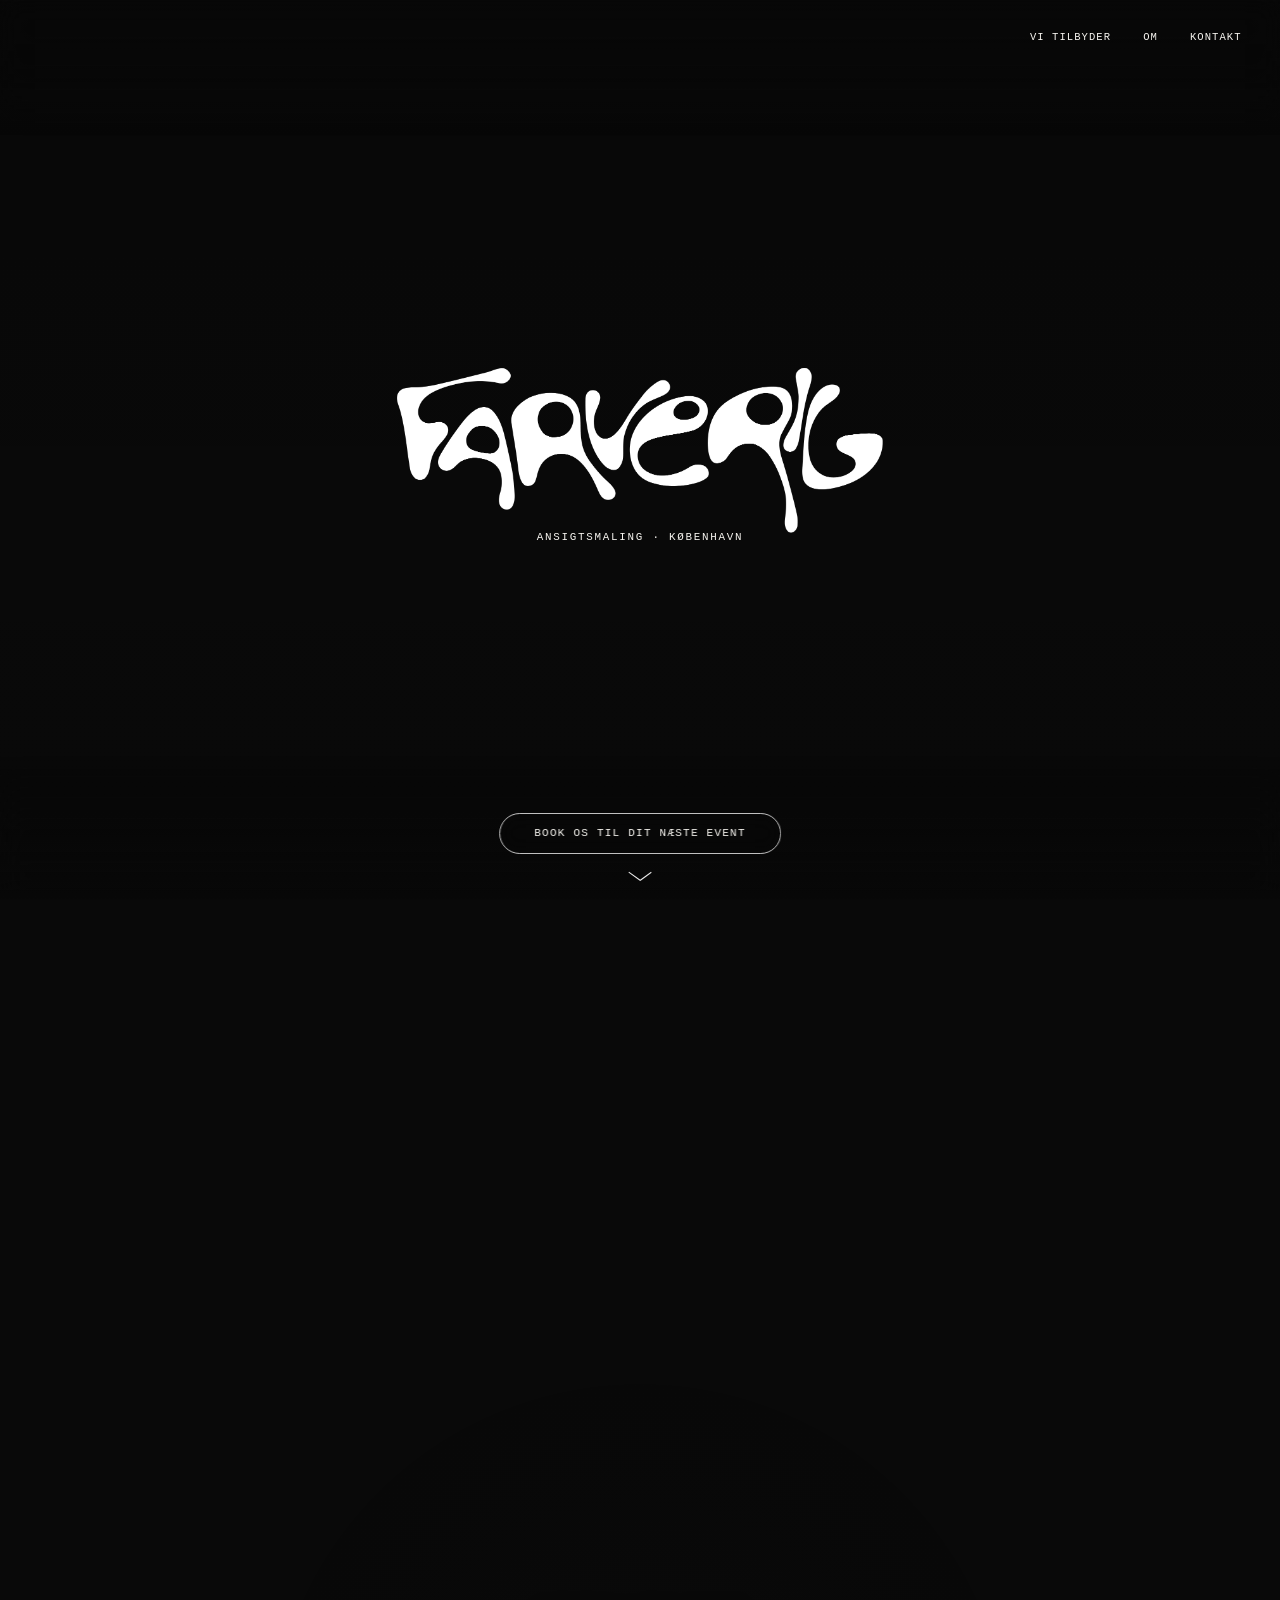
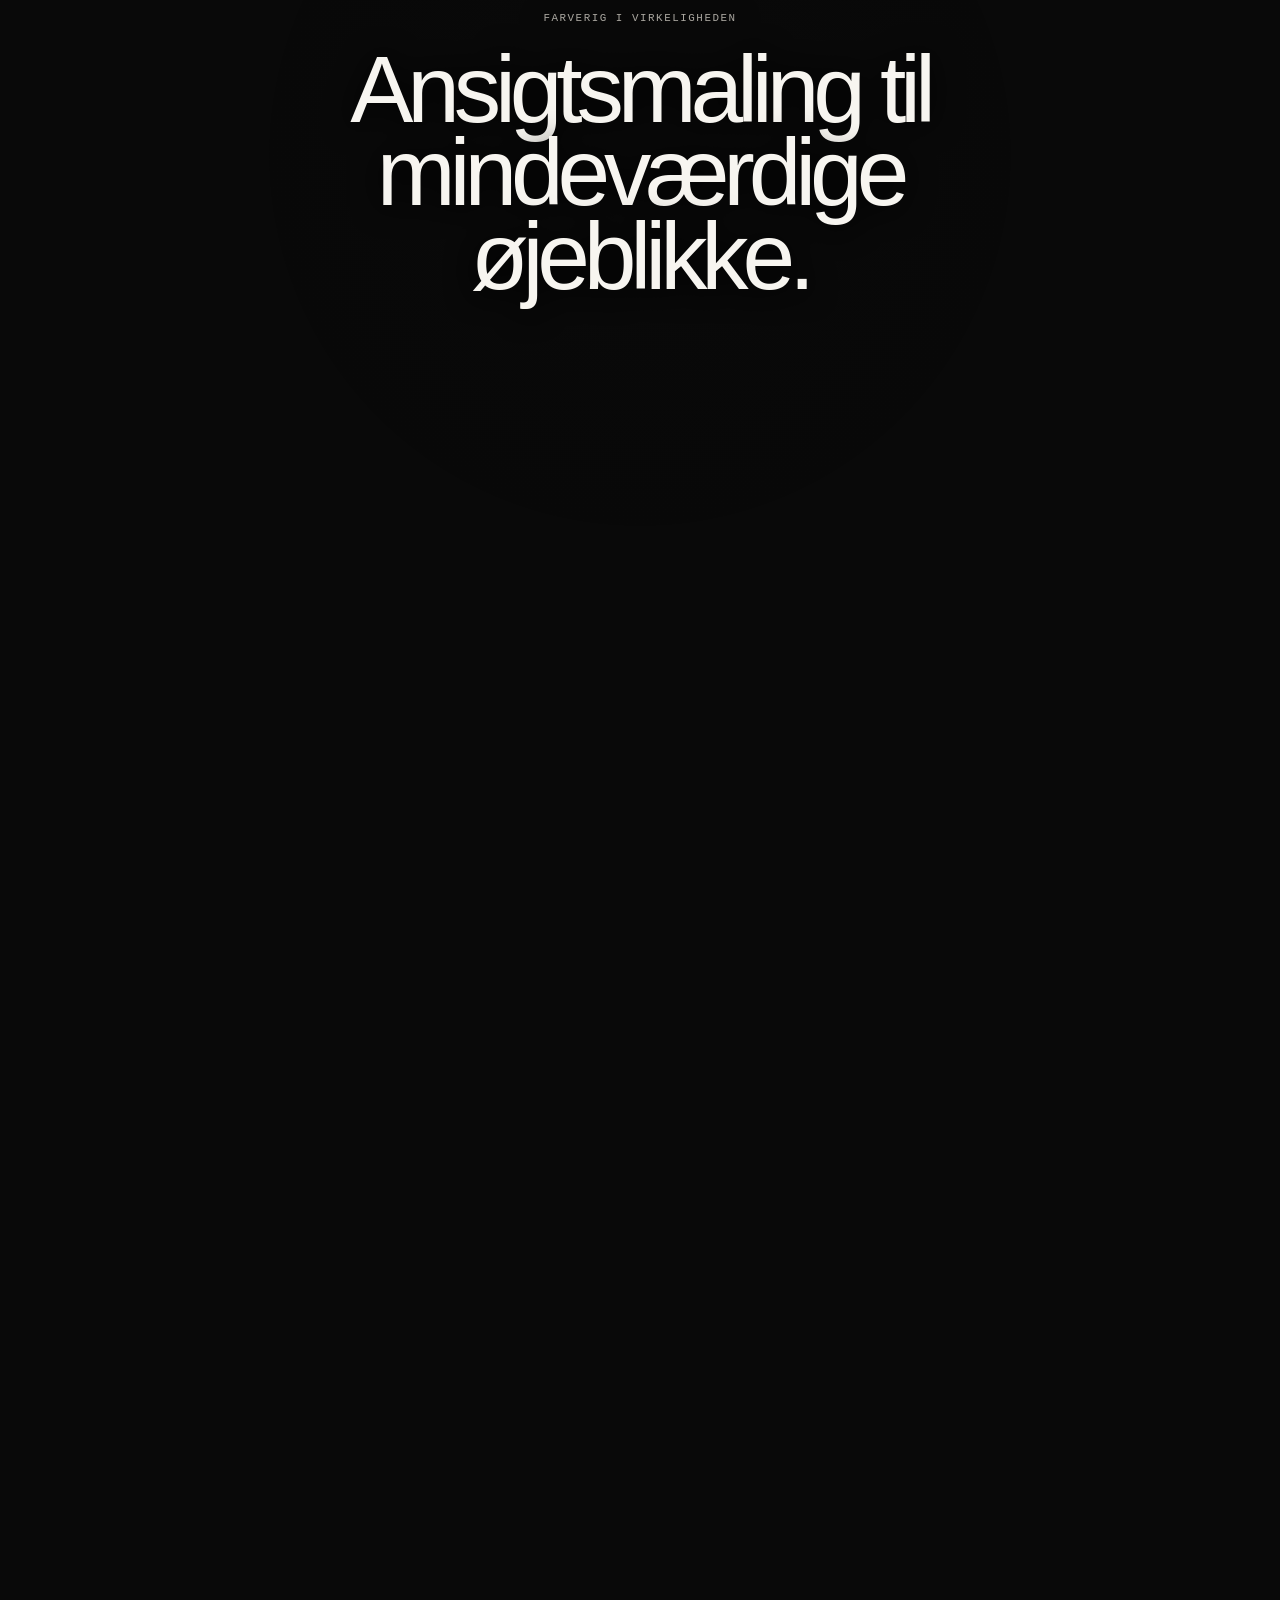
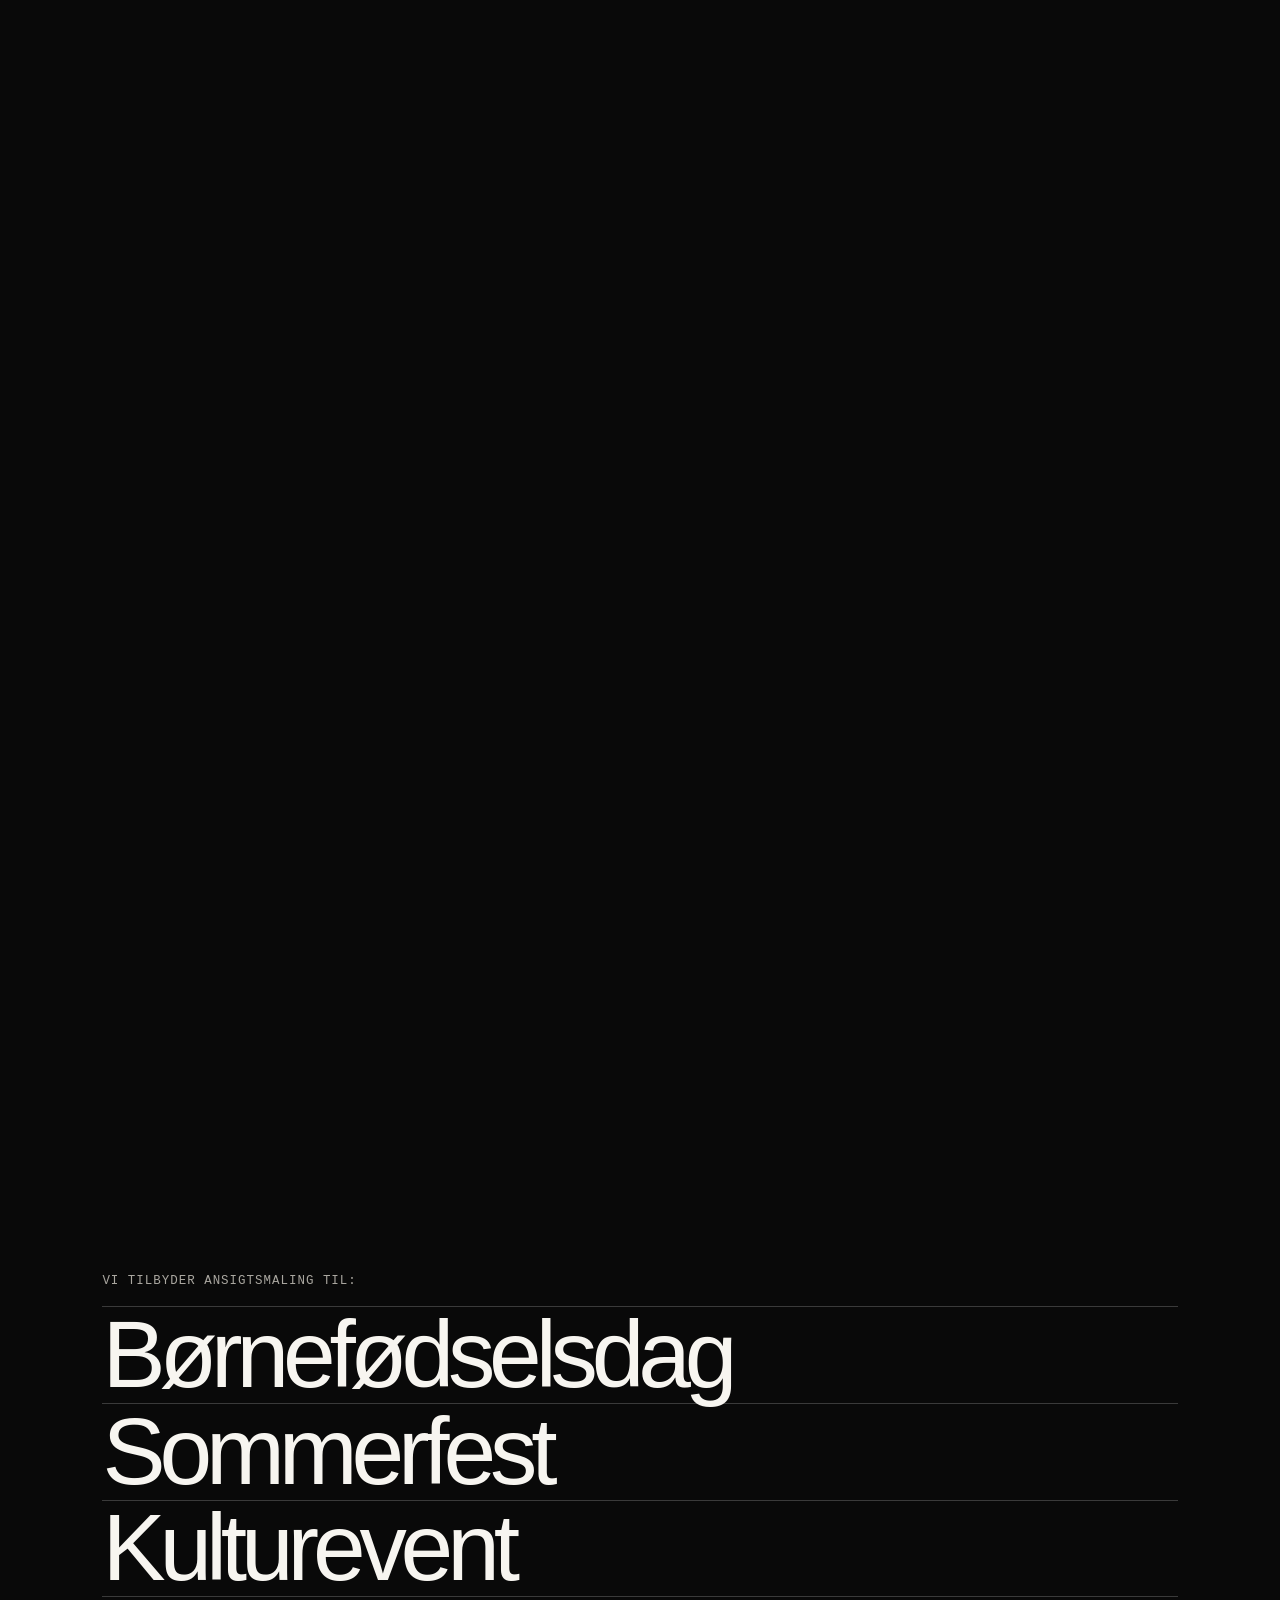
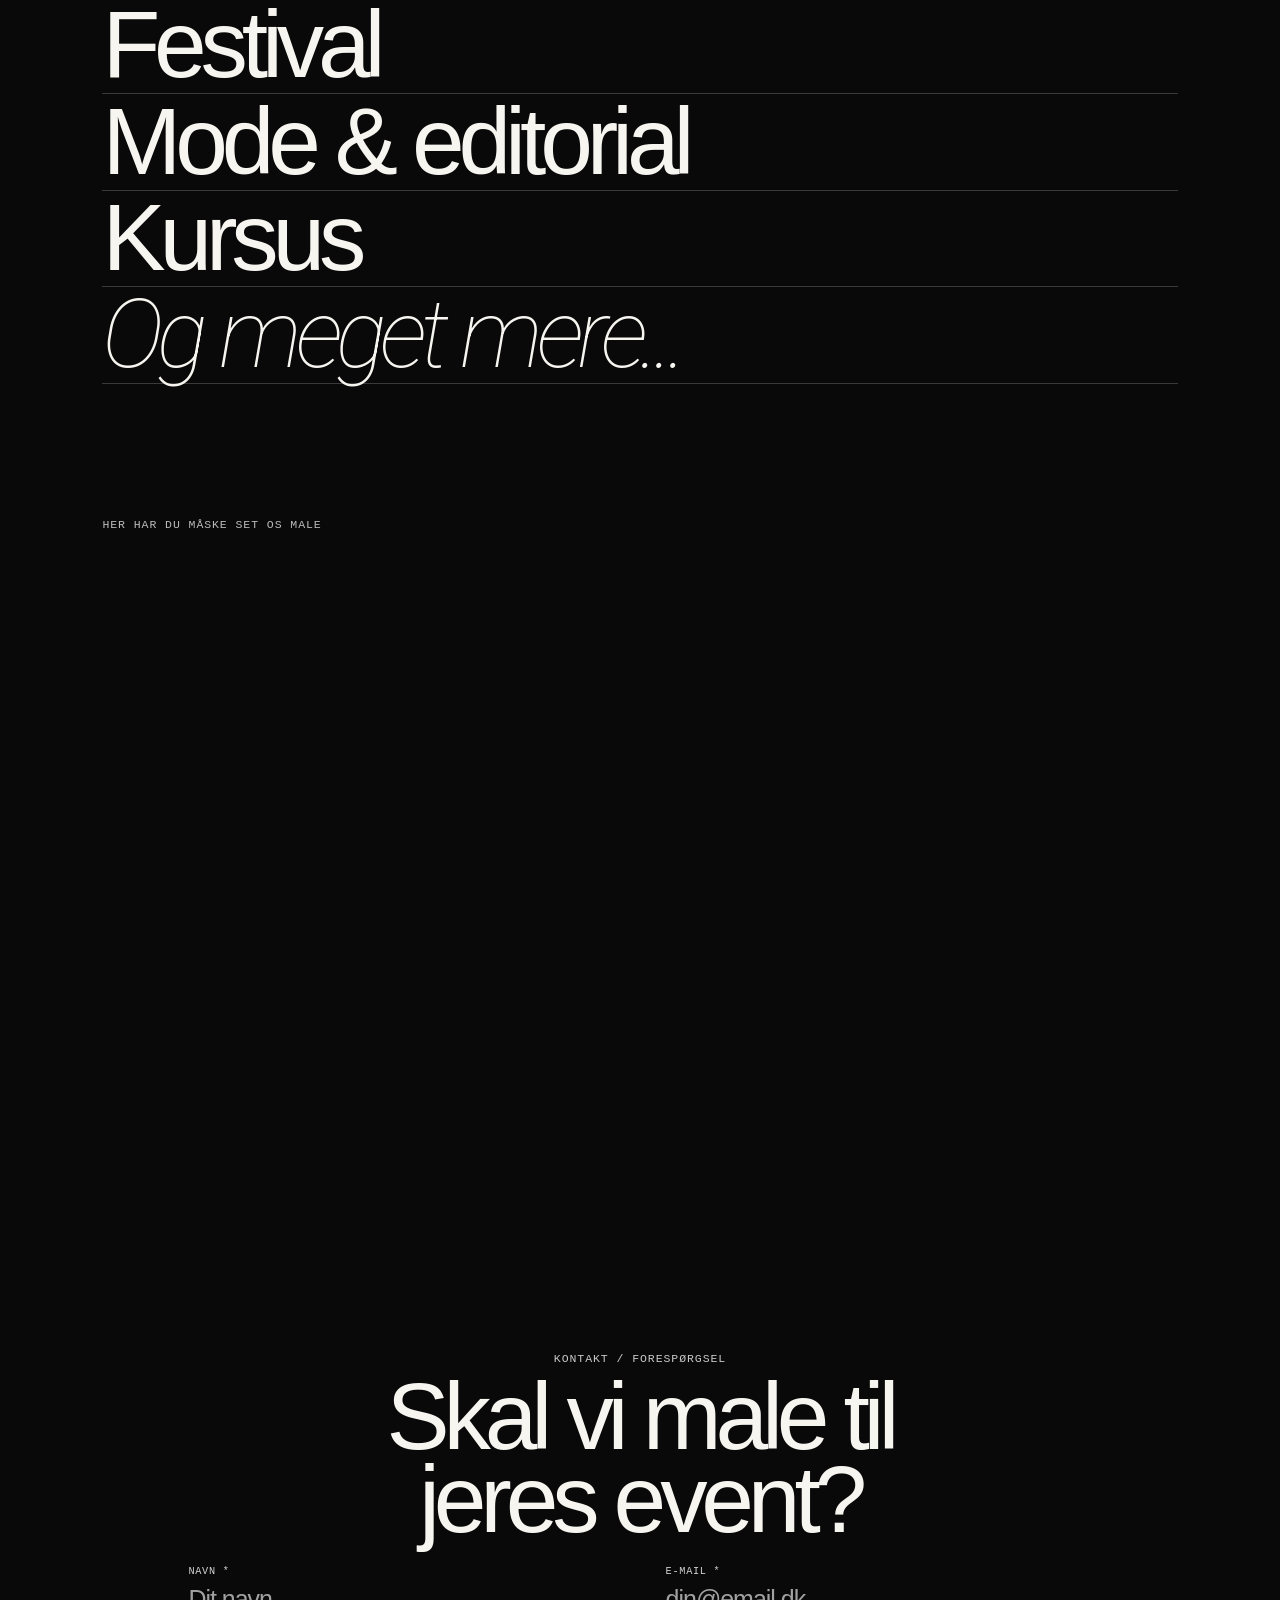
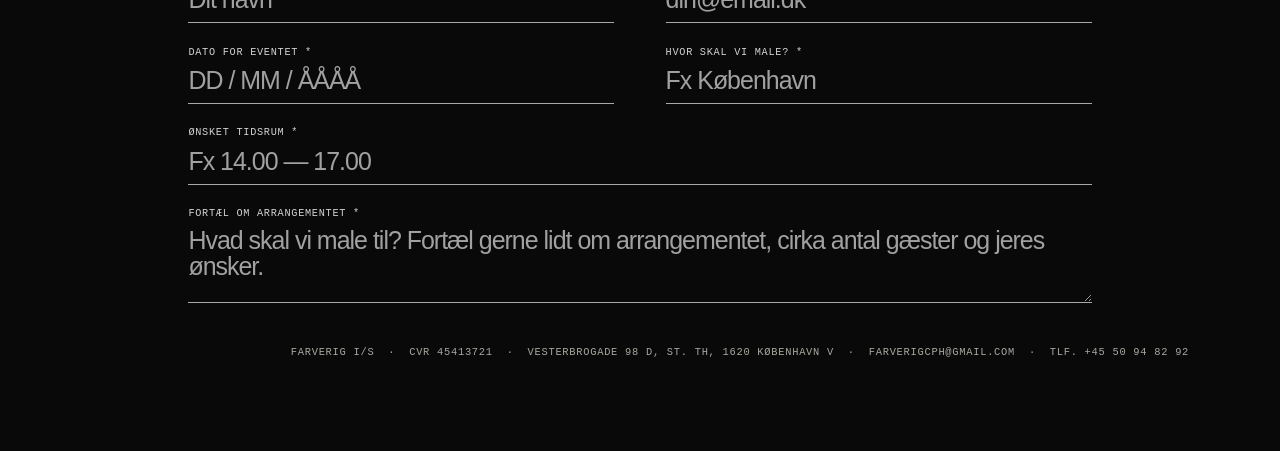
==== index.html @ b19bce2f "Add breathing room above booking CTA" ====
<!doctype html>
<html lang="da">
<head>
  <meta charset="utf-8">
  <meta name="viewport" content="width=device-width,initial-scale=1">
  <meta name="theme-color" content="#090909">
  <title>FARVERIG — Ansigtsmaling i København</title>
  <meta name="description" content="FARVERIG skaber ansigtsmaling til børnefødselsdage, festivaler, firmaevents og særlige arrangementer i København og omegn.">
  <link rel="preconnect" href="https://fonts.googleapis.com">
  <link rel="preconnect" href="https://fonts.gstatic.com" crossorigin>
  <link href="https://fonts.googleapis.com/css2?family=Roboto:ital,wght@1,100;1,300&display=swap" rel="stylesheet">
  <link rel="stylesheet" href="styles.css">
  <style>
    .work-story{height:520vh}
    @media(max-width:720px){.work-story{height:430vh}}
    .offers{position:relative;min-height:100vh;display:flex;align-items:center;padding:clamp(4.6rem,5vw,5.2rem) clamp(5rem,8vw,9rem) clamp(14rem,18vw,20rem);overflow:hidden;border-top:0;isolation:isolate}
    .offers-shell{position:relative;z-index:auto;width:100%;margin:0 auto}
    .offers-heading{display:block;width:100%;margin:0 0 clamp(1.7rem,2.5vh,2.4rem);padding:0;text-align:left}
    .offers-heading .offers-intro{display:block;width:auto;margin:0;color:var(--muted);font:400 clamp(.78rem,.9vw,.92rem)/1.4 monospace;letter-spacing:.08em;text-transform:uppercase}
    .offers-cloud{position:relative;z-index:auto;width:100%;min-height:clamp(23rem,50vh,32rem);display:flex;flex-wrap:wrap;align-content:center;align-items:baseline;column-gap:clamp(1rem,1.7vw,1.9rem);row-gap:clamp(.65rem,1.25vh,1rem);padding:clamp(1.7rem,2.6vh,2.5rem) 0;border-top:1px solid var(--line)}
    .offer-link,.offer-more{position:relative;z-index:4;display:inline-flex;align-items:baseline;min-width:0;padding:0;color:var(--text);cursor:default;overflow:visible;transition:opacity .32s ease}
    .offer-link:nth-child(3){margin-left:clamp(2rem,6vw,7rem)}
    .offer-link:nth-child(5){margin-left:clamp(.5rem,2vw,2.5rem)}
    .offer-link h3{margin:0;white-space:nowrap;font:400 clamp(3.5rem,6.05vw,6.8rem)/.86 Arial,Helvetica,sans-serif;letter-spacing:-.068em;color:var(--text);transition:transform .45s cubic-bezier(.2,.7,.2,1)}
    .offer-more{margin:0;white-space:nowrap;font-family:'Roboto',Arial,Helvetica,sans-serif;font-size:clamp(3.5rem,6.05vw,6.8rem);font-weight:100;font-style:italic;line-height:.86;letter-spacing:-.068em;color:var(--text)}
    .offer-link:not(:last-of-type)::after{content:'·';margin-left:clamp(1rem,1.7vw,1.9rem);color:var(--text);font:300 clamp(2.4rem,3.7vw,4.2rem)/1 Arial,sans-serif;opacity:.5}
    .offers-cloud:hover .offer-link,.offers-cloud:hover .offer-more{opacity:.28}
    .offers-cloud .offer-link:hover{z-index:8;opacity:1}
    .offer-link:hover h3{transform:translateY(-.08em)}
    .offer-preview{position:absolute;z-index:5;opacity:0;pointer-events:none;transition:opacity .32s ease,transform .58s cubic-bezier(.2,.7,.2,1);overflow:hidden;box-shadow:0 2rem 6rem rgba(0,0,0,.5)}
    .offer-preview img{display:block;width:100%;height:100%;object-fit:cover}
    .preview-born{right:-8%;top:64%;width:clamp(26rem,41vw,45rem);aspect-ratio:4/5;transform:translateY(-45%) rotate(3deg) scale(.94)}
    .preview-sommer{left:12%;top:38%;width:clamp(27rem,44vw,48rem);aspect-ratio:5/4;transform:translateY(-44%) rotate(-2deg) scale(.94)}
    .preview-kultur{left:-9%;top:55%;width:clamp(26rem,40vw,44rem);aspect-ratio:4/5;transform:translateY(-45%) rotate(-3deg) scale(.94)}
    .preview-festival{left:39%;top:46%;width:clamp(28rem,45vw,49rem);aspect-ratio:5/4;transform:translate(-50%,-44%) rotate(2deg) scale(.94)}
    .preview-mode{left:55%;top:58%;width:clamp(26rem,42vw,46rem);aspect-ratio:4/5;transform:translate(-50%,-45%) rotate(2deg) scale(.94)}
    .preview-kursus{left:13%;top:67%;width:clamp(27rem,42vw,46rem);aspect-ratio:5/4;transform:translateY(-45%) rotate(-2deg) scale(.94)}
    .offers:has(.offer-link[data-preview="born"]:hover) .preview-born{opacity:.94;transform:translateY(-50%) rotate(-1deg) scale(1)}
    .offers:has(.offer-link[data-preview="sommer"]:hover) .preview-sommer{opacity:.94;transform:translateY(-50%) rotate(1deg) scale(1)}
    .offers:has(.offer-link[data-preview="kultur"]:hover) .preview-kultur{opacity:.94;transform:translateY(-50%) rotate(1deg) scale(1)}
    .offers:has(.offer-link[data-preview="festival"]:hover) .preview-festival{opacity:.94;transform:translate(-50%,-50%) rotate(-1deg) scale(1)}
    .offers:has(.offer-link[data-preview="mode"]:hover) .preview-mode{opacity:.94;transform:translate(-50%,-50%) rotate(-1deg) scale(1)}
    .offers:has(.offer-link[data-preview="kursus"]:hover) .preview-kursus{opacity:.94;transform:translateY(-50%) rotate(1deg) scale(1)}
    .offers.is-hinting .offer-link,.offers.is-hinting .offer-more{opacity:.22}
    .offers.is-hinting .offer-link[data-preview="mode"]{z-index:8;opacity:1}
    .offers.is-hinting .offer-link[data-preview="mode"] h3{transform:translateY(-.08em)}
    .offers.is-hinting .preview-mode{opacity:1;transform:translate(-50%,-50%) rotate(-1deg) scale(1)}

    .booking-section{min-height:calc(100vh - clamp(9.2rem,11.5vh,10.7rem));display:grid;grid-template-columns:minmax(0,.85fr) minmax(0,1.15fr);grid-template-rows:auto;column-gap:clamp(3rem,6vw,7rem);align-items:start;padding:clamp(4.8rem,6vh,6rem) clamp(5rem,8vw,9rem) 0;border-top:0;background:#090909}
    .booking-intro{grid-column:1;grid-row:1 / span 2;align-self:start;position:sticky;top:clamp(4.5rem,6vh,6rem)}
    .booking-kicker{margin:0 0 clamp(1.2rem,2vh,1.8rem);color:var(--muted);font:400 clamp(.72rem,.82vw,.82rem)/1.4 monospace;letter-spacing:.08em;text-transform:uppercase}
    .booking-title{max-width:8.7ch;margin:0;font:400 clamp(3.5rem,6.2vw,7rem)/.84 Arial,Helvetica,sans-serif;letter-spacing:-.075em;color:var(--text)}
    .booking-title em{font-family:'Roboto',Arial,Helvetica,sans-serif;font-weight:100;font-style:italic;letter-spacing:-.06em}
    .booking-form{grid-column:2;grid-row:1;width:100%;margin:0;align-self:start}
    .booking-grid{display:grid;grid-template-columns:repeat(2,minmax(0,1fr));column-gap:clamp(1.8rem,3vw,3.5rem)}
    .booking-field{position:relative;padding:0 0 clamp(1.35rem,2.2vh,2rem)}
    .booking-field.full{grid-column:1/-1}
    .booking-field label{display:block;margin-bottom:.32rem;color:var(--muted);font:400 clamp(.65rem,.74vw,.76rem)/1.25 monospace;letter-spacing:.07em;text-transform:uppercase;transition:color .25s ease}
    .booking-field input,.booking-field textarea{display:block;width:100%;padding:.08rem 0 .48rem;border:0;border-bottom:1px solid rgba(255,255,255,.35);border-radius:0;outline:0;background:transparent;color:var(--text);font:400 clamp(1.35rem,2vw,2.15rem)/1.02 Arial,Helvetica,sans-serif;letter-spacing:-.04em;appearance:none;transition:border-color .25s ease}
    .booking-field textarea{min-height:clamp(5.4rem,9vh,7rem);resize:vertical;line-height:1.06}
    .booking-field input::placeholder,.booking-field textarea::placeholder{color:rgba(255,255,255,.2)}
    .booking-field:focus-within label{color:var(--text)}
    .booking-field input:focus,.booking-field textarea:focus{border-color:var(--text)}
    .booking-submit{display:flex;width:100%;align-items:center;justify-content:space-between;margin-top:.2rem;padding:clamp(.8rem,1.4vh,1.15rem) 0;border:0;border-top:1px solid var(--text);border-bottom:1px solid var(--text);background:transparent;color:var(--text);font:400 clamp(1.8rem,3.3vw,3.8rem)/.9 Arial,Helvetica,sans-serif;letter-spacing:-.055em;text-align:left;cursor:pointer}
    .booking-submit span:last-child{font-size:.75em;transition:transform .35s ease}
    .booking-submit:hover span:last-child{transform:translateX(.18em)}
    .booking-note{max-width:42rem;margin:.8rem 0 0;color:var(--muted);font:400 .64rem/1.45 monospace;letter-spacing:.04em}
    .booking-cta-space{height:0}
    .booking-contact{position:absolute;left:clamp(5rem,8vw,9rem);right:clamp(5rem,8vw,9rem);bottom:clamp(.35rem,.5vh,.5rem);width:auto;margin:0;text-align:center;white-space:nowrap;transform:translateY(clamp(2.5rem,3.2vh,3rem));text-align:center;color:var(--muted);font:400 clamp(.65rem,.74vw,.76rem)/1.25 monospace;letter-spacing:.07em;text-transform:uppercase}

    @media(max-width:1050px){.offers{min-height:auto;padding:5rem clamp(2rem,5vw,3rem) clamp(11rem,15vw,14rem)}.offers-cloud{min-height:auto}.offer-link:nth-child(3),.offer-link:nth-child(5){margin-left:0}.offer-link h3,.offer-more{font-size:clamp(2.3rem,5.6vw,3.8rem)}.booking-section{grid-template-columns:1fr;padding-top:clamp(6rem,9vw,8rem);padding-left:clamp(2rem,5vw,3rem);padding-right:clamp(2rem,5vw,3rem)}.booking-intro{grid-column:1;grid-row:auto;position:static;margin-bottom:3rem}.booking-title{max-width:10ch}.booking-form{grid-column:1;grid-row:auto}}
    @media(max-width:760px){.offers{display:block;padding:4.5rem 1rem 9rem}.offers-heading{margin-bottom:1.6rem}.offers-heading .offers-intro{font-size:.72rem}.offers-cloud{column-gap:.7rem;row-gap:.55rem;padding:1.25rem 0}.offer-link h3,.offer-more{font-size:clamp(1.75rem,8.4vw,2.7rem)}.offer-link:not(:last-of-type)::after{margin-left:.7rem;font-size:1.6rem}.offers-cloud:hover .offer-link,.offers-cloud:hover .offer-more{opacity:1}.offers.is-hinting .offer-link,.offers.is-hinting .offer-more{opacity:1}.offer-preview{display:none}.booking-section{display:block;min-height:auto;padding:6rem 1rem 3.5rem}.booking-intro{margin-bottom:3.5rem}.booking-title{max-width:10ch;font-size:clamp(3.2rem,15vw,5.3rem)}.booking-grid{grid-template-columns:1fr}.booking-field.full{grid-column:auto}.booking-field{padding-bottom:2.2rem}.booking-field input,.booking-field textarea{font-size:clamp(1.65rem,8vw,2.35rem)}.booking-submit{font-size:clamp(2.25rem,11vw,3.8rem)}}
  </style>
</head>
<body>
<main>
  <header class="site-header"><nav aria-label="Primær navigation"><a href="om.html">OM</a><a href="#tilbyder">VI TILBYDER</a><a href="#booking">KONTAKT</a></nav></header>
  <section class="hero" aria-labelledby="hero-title"><video autoplay muted loop playsinline preload="metadata" aria-hidden="true"><source src="assets/video/hero.mp4" type="video/mp4"></video><div class="hero-shade"></div><h1 id="hero-title" class="sr-only">FARVERIG — ansigtsmaling i København</h1><img class="transforming-logo" src="assets/logo/FarverigLogo_Hvid.png" alt="FARVERIG"><p class="hero-label">ANSIGTSMALING · KØBENHAVN</p><div class="bottom-glow" aria-hidden="true"></div><a class="book-button" href="#booking">BOOK OS <span class="book-arrow">&gt;</span></a><span class="scroll-cue"><span>SCROLL NED</span><span class="scroll-arrow">&gt;</span></span></section>
  <section class="work-story" id="arbejde"><div class="work-story-stage"><div class="work-story-copy"><p class="eyebrow">FARVERIG I VIRKELIGHEDEN</p><p><span>Ansigtsmaling til</span><span>mindeværdige øjeblikke.</span></p></div><figure class="story-shot" data-start="108" data-travel="-335" data-rotate="0" style="top:9vh;width:34vw"><img src="assets/billeder/arbejde/10billede.JPG" alt="BAG FARVERNE"></figure><figure class="story-shot" data-start="142" data-travel="-335" data-rotate="-2" style="top:3vh;width:30vw"><img src="assets/billeder/arbejde/1billede.jpg" alt="FESTIVAL"></figure><figure class="story-shot" data-start="176" data-travel="-335" data-rotate="1" style="top:13vh;width:31vw"><img src="assets/billeder/arbejde/2billede.jpg" alt="BODY PAINT"></figure><figure class="story-shot" data-start="210" data-travel="-335" data-rotate="-1" style="top:1vh;width:34vw"><img src="assets/billeder/arbejde/3billede.jpg" alt="UV · NIGHT"></figure><figure class="story-shot" data-start="244" data-travel="-335" data-rotate="2" style="top:12vh;width:30vw"><img src="assets/billeder/arbejde/4billede.jpg" alt="EVENT"></figure><figure class="story-shot" data-start="-80" data-travel="335" data-rotate="1" style="top:55vh;width:32vw"><img src="assets/billeder/arbejde/5billede.jpg" alt="IN THE MAKING"></figure><figure class="story-shot" data-start="-114" data-travel="335" data-rotate="-2" style="top:65vh;width:31vw"><img src="assets/billeder/arbejde/6billede.jpg" alt="LIVE PAINTING"></figure><figure class="story-shot" data-start="-148" data-travel="335" data-rotate="2" style="top:53vh;width:31vw"><img src="assets/billeder/arbejde/7billede.jpeg" alt="FLOWERS"></figure><figure class="story-shot" data-start="-182" data-travel="335" data-rotate="-1" style="top:64vh;width:32vw"><img src="assets/billeder/arbejde/8billede.jpg" alt="BØRNEFEST"></figure><figure class="story-shot" data-start="-216" data-travel="335" data-rotate="1" style="top:55vh;width:31vw"><img src="assets/billeder/arbejde/9billede.jpg" alt="FARVERIG"></figure></div></section>
  <section class="offers" id="tilbyder"><div class="offers-shell"><div class="offers-heading"><span class="offers-intro">VI TILBYDER ANSIGTSMALING TIL:</span></div><div class="offers-cloud" aria-label="Vi maler til"><div class="offer-link" data-preview="born"><h3>BØRNEFØDSELSDAG</h3></div><div class="offer-link" data-preview="sommer"><h3>SOMMERFEST</h3></div><div class="offer-link" data-preview="kultur"><h3>KULTUREVENT</h3></div><div class="offer-link" data-preview="festival"><h3>FESTIVAL</h3></div><div class="offer-link" data-preview="mode"><h3>MODE &amp; EDITORIAL</h3></div><div class="offer-link" data-preview="kursus"><h3>KURSUS</h3></div><div class="offer-more">OG MEGET MERE...</div></div></div><div class="offer-preview preview-born"><img src="assets/billeder/vi-tilbyder/børnefødselsdag.jpg" alt=""></div><div class="offer-preview preview-sommer"><img src="assets/billeder/vi-tilbyder/sommerfest.jpg" alt=""></div><div class="offer-preview preview-kultur"><img src="assets/billeder/vi-tilbyder/kulturevent.JPG" alt=""></div><div class="offer-preview preview-festival"><img src="assets/billeder/vi-tilbyder/festival.jpg" alt=""></div><div class="offer-preview preview-mode"><img src="assets/billeder/vi-tilbyder/mode-editorial.jpg" alt=""></div><div class="offer-preview preview-kursus"><img src="assets/billeder/vi-tilbyder/kursus.jpg" alt=""></div></section>
  <section class="booking-section" id="booking" aria-labelledby="booking-title"><div class="booking-intro"><p class="booking-kicker">KONTAKT / FORESPØRGSEL</p><h2 class="booking-title" id="booking-title">SKAL VI MALE TIL <em>JERES</em> EVENT?</h2></div><form class="booking-form" action="https://api.web3forms.com/submit" method="POST"><input type="hidden" name="access_key" value="d8b0e7f9-4fdb-498a-b67c-cfaa28742abc"><input type="checkbox" name="botcheck" class="sr-only" style="display:none" tabindex="-1" autocomplete="off"><div class="booking-grid"><div class="booking-field"><label for="name">NAVN *</label><input id="name" name="name" type="text" autocomplete="name" placeholder="Dit navn" required></div><div class="booking-field"><label for="email">E-MAIL *</label><input id="email" name="email" type="email" autocomplete="email" placeholder="din@email.dk" required></div><div class="booking-field"><label for="date">DATO FOR EVENTET *</label><input id="date" name="date" type="text" placeholder="DD / MM / ÅÅÅÅ" required></div><div class="booking-field"><label for="city">HVOR SKAL VI MALE? *</label><input id="city" name="city" type="text" autocomplete="address-level2" placeholder="Fx København" required></div><div class="booking-field full"><label for="time">ØNSKET TIDSRUM *</label><input id="time" name="time" type="text" placeholder="Fx 14.00 — 17.00" required></div><div class="booking-field full"><label for="message">FORTÆL OM ARRANGEMENTET *</label><textarea id="message" name="message" placeholder="Hvad skal vi male til? Fortæl gerne lidt om arrangementet, cirka antal gæster og jeres ønsker." required></textarea></div></div><div class="booking-cta-space" aria-hidden="true"></div><p class="booking-contact">Farverig I/S &nbsp;·&nbsp; CVR 45413721 &nbsp;·&nbsp; Vesterbrogade 98 D, st. th, 1620 København V &nbsp;·&nbsp; farverigCPH@gmail.com &nbsp;·&nbsp; Tlf. +45 50 94 82 92</p><button class="booking-submit" type="submit"><span>SEND FORESPØRGSEL</span><span>→</span></button><p class="booking-note" aria-live="polite"></p></form></section>
</main><script src="script.js?v=20260918-web3forms-reset"></script></body></html>
---- styles.css ----
:root{--bg:#090909;--text:#f7f5f0;--muted:#aaa7a0;--line:rgba(255,255,255,.2)}*{box-sizing:border-box}html{scroll-behavior:smooth;background:var(--bg)}body{margin:0;background:var(--bg);color:var(--text);font-family:Arial,Helvetica,sans-serif}a{color:inherit;text-decoration:none}.sr-only{position:absolute;width:1px;height:1px;padding:0;margin:-1px;overflow:hidden;clip:rect(0,0,0,0);white-space:nowrap;border:0}.hero{position:relative;height:145vh;min-height:54rem;background:#090909}.hero-media{position:sticky;top:0;width:100%;height:100vh;overflow:hidden}.hero video{position:absolute;inset:0;width:100%;height:100%;object-fit:cover}.hero-shade{position:absolute;inset:0;background:linear-gradient(180deg,rgba(0,0,0,.18),rgba(0,0,0,.02) 44%,rgba(9,9,9,.22) 64%,rgba(9,9,9,.7) 84%,#090909 100%)}.transforming-logo{position:fixed;left:50%;top:50%;z-index:30;width:clamp(14rem,38vw,31rem);height:auto;transform:translate(-50%,-50%);object-fit:contain;pointer-events:none;will-change:top,width,transform}.hero-label{position:fixed;z-index:29;top:calc(50% + clamp(3.85rem,6.3vw,6.4rem));left:50%;transform:translateX(-50%);margin:0;font:400 .68rem/1.2 monospace;letter-spacing:.16em;white-space:nowrap;transition:opacity .08s linear;pointer-events:none}.bottom-glow{position:fixed;z-index:35;left:0;right:0;bottom:0;height:9rem;pointer-events:none;background:linear-gradient(0deg,rgba(9,9,9,.58),rgba(9,9,9,.14) 52%,transparent);backdrop-filter:blur(13px);mask-image:linear-gradient(0deg,#000,rgba(0,0,0,.8) 48%,transparent)}.book-button{position:fixed;right:clamp(1.15rem,3vw,3rem);bottom:clamp(1.15rem,3vw,2rem);z-index:40;display:flex;align-items:center;gap:2.5rem;border:1px solid rgba(255,255,255,.75);border-radius:999px;padding:.9rem 1.05rem .82rem 1.25rem;font:500 .7rem/1 monospace;letter-spacing:.1em;backdrop-filter:blur(10px);transition:.25s}.book-button:hover{background:#fff;color:#090909}.book-arrow{font:inherit;font-size:.72rem;line-height:1;letter-spacing:0;transform:translateY(-.02em)}.scroll-cue{position:fixed;z-index:40;left:clamp(1.15rem,3vw,3rem);bottom:clamp(1.15rem,3vw,2rem);display:flex;align-items:center;gap:1.1rem;font:400 .62rem/1 monospace;letter-spacing:.13em;transition:opacity .08s linear;pointer-events:none}.scroll-arrow{font:inherit;font-size:.68rem;line-height:1;letter-spacing:0;animation:scroll-nudge 1.8s ease-in-out infinite}@keyframes scroll-nudge{0%,100%{transform:translateX(0);opacity:.65}50%{transform:translateX(.3rem);opacity:1}}.site-header{position:fixed;z-index:20;inset:0 0 auto;height:8.5rem;opacity:0;pointer-events:none;background:linear-gradient(180deg,rgba(9,9,9,.66),rgba(9,9,9,.18) 50%,transparent);transition:opacity .4s}.site-header:before{content:"";position:absolute;inset:0;backdrop-filter:blur(13px);mask-image:linear-gradient(#000,rgba(0,0,0,.8) 45%,transparent)}.site-header.is-settled{opacity:1}.site-header nav{position:absolute;z-index:1;right:clamp(1.15rem,3vw,3rem);top:2rem;display:flex;gap:2rem;pointer-events:auto;font:400 .66rem/1 monospace;letter-spacing:.1em}.opening{min-height:90vh;display:flex;flex-direction:column;justify-content:flex-end;gap:2rem;padding:7rem clamp(1.15rem,5vw,5rem);border-bottom:1px solid var(--line)}.eyebrow{color:var(--muted);font:400 .68rem/1 monospace;letter-spacing:.14em}.opening-copy{max-width:13ch;margin:0;font-size:clamp(3rem,7.8vw,8rem);line-height:.88;letter-spacing:-.065em}.chapter-placeholder{min-height:55vh;display:grid;grid-template-columns:4rem 1fr auto;align-items:center;gap:2rem;margin:0 clamp(1.15rem,3vw,3rem);border-bottom:1px solid var(--line)}.chapter-placeholder span,.chapter-placeholder small{color:var(--muted);font:400 .65rem/1 monospace;letter-spacing:.12em}.chapter-placeholder p{margin:0;font-size:clamp(2.4rem,7vw,7rem);letter-spacing:-.06em}@media(max-width:720px){.hero{height:135vh;min-height:47rem}.hero-media{height:100svh}.transforming-logo{max-width:78vw}.hero-label{top:calc(50% + 15vw);font-size:.58rem}.scroll-cue{left:1.15rem;bottom:1.35rem}.site-header{height:6.5rem}.site-header nav{display:none}.book-button{gap:1.6rem;padding:.85rem 1rem .78rem 1.15rem}.book-arrow{font-size:.7rem}.opening{min-height:78vh}.chapter-placeholder{grid-template-columns:2rem 1fr;min-height:42vh;gap:1rem}.chapter-placeholder small{display:none}}\n.scroll-arrow{animation-name:scroll-down}@keyframes scroll-down{0%,100%{transform:rotate(90deg) translateX(0);opacity:.65}50%{transform:rotate(90deg) translateX(.3rem);opacity:1}}\n\n.work-gallery{padding:clamp(5rem,10vw,10rem) clamp(1.15rem,3vw,3rem) clamp(8rem,15vw,15rem);overflow:hidden}.work-shot{margin:0;opacity:0;transform:translateY(5rem);transition:opacity 1s cubic-bezier(.2,.7,.2,1),transform 1.15s cubic-bezier(.2,.7,.2,1)}.work-shot.is-visible{opacity:1;transform:translateY(0)}.work-image{overflow:hidden;background:#111}.work-image img{display:block;width:100%;height:100%;object-fit:cover;transform:scale(1.055);transition:transform 1.8s cubic-bezier(.2,.7,.2,1)}.work-shot.is-visible .work-image img{transform:scale(1)}.work-shot figcaption{display:flex;justify-content:space-between;gap:1rem;padding-top:.75rem;color:var(--muted);font:400 .62rem/1 monospace;letter-spacing:.12em}.work-wide{width:100%;margin-bottom:clamp(8rem,16vw,16rem)}.work-wide .work-image{height:min(72vh,52vw)}.work-pair{display:grid;grid-template-columns:1fr 1fr;align-items:start;gap:clamp(2rem,10vw,12rem);max-width:86rem;margin:0 auto clamp(10rem,18vw,18rem)}.work-pair-a .work-shot:last-child{margin-top:18vw}.work-pair-b .work-shot:first-child{margin-top:12vw}.work-portrait .work-image{aspect-ratio:4/5}.work-tall .work-image{aspect-ratio:3/4}.work-feature{width:min(70vw,65rem);margin:0 auto clamp(10rem,18vw,18rem)}.work-feature .work-image{height:min(88vh,76vw)}.work-dark .work-image img{object-position:center 38%}.work-square{width:min(54vw,48rem);margin:0 6vw clamp(10rem,18vw,18rem) auto}.work-square .work-image{aspect-ratio:1}.work-triptych{display:grid;grid-template-columns:1fr 1fr 1fr;align-items:start;gap:clamp(1rem,3vw,3rem)}.work-triptych .work-image{aspect-ratio:3/4}.work-triptych .work-shot:nth-child(2){margin-top:9vw}.work-triptych .work-shot:nth-child(3){margin-top:2vw}@media(max-width:720px){.work-gallery{padding:5rem 1.15rem 9rem}.work-shot{transform:translateY(3rem)}.work-wide,.work-feature,.work-square{width:100%;margin:0 0 7rem}.work-wide .work-image{height:64svh}.work-pair,.work-triptych{display:flex;flex-direction:column;gap:6.5rem;margin:0 0 7rem}.work-pair .work-shot,.work-triptych .work-shot{width:88%}.work-pair .work-shot:nth-child(even),.work-triptych .work-shot:nth-child(even){align-self:flex-end}.work-pair-a .work-shot:last-child,.work-pair-b .work-shot:first-child,.work-triptych .work-shot:nth-child(2),.work-triptych .work-shot:nth-child(3){margin-top:0}.work-feature .work-image{height:72svh}.work-square .work-image{aspect-ratio:4/5}.work-shot figcaption{font-size:.58rem}}\n\n.opening{min-height:68vh;padding-top:5rem;padding-bottom:5rem}.work-gallery{padding-top:clamp(4rem,6vw,6rem);padding-bottom:clamp(6rem,9vw,9rem)}.work-wide{margin-bottom:clamp(5rem,8vw,8rem)}.work-wide .work-image{height:min(62vh,46vw)}.work-pair{gap:clamp(2rem,7vw,8rem);margin-bottom:clamp(6rem,9vw,9rem)}.work-pair-a .work-shot:last-child{margin-top:9vw}.work-pair-b .work-shot:first-child{margin-top:6vw}.work-feature{width:min(66vw,58rem);margin-bottom:clamp(6rem,9vw,9rem)}.work-feature .work-image{height:min(72vh,64vw)}.work-square{width:min(50vw,44rem);margin-bottom:clamp(6rem,9vw,9rem)}.work-triptych .work-shot:nth-child(2){margin-top:5vw}.work-triptych .work-shot:nth-child(3){margin-top:1vw}@media(max-width:720px){.opening{min-height:58vh;padding-top:4rem;padding-bottom:4rem}.work-gallery{padding-top:3.5rem;padding-bottom:6rem}.work-wide,.work-feature,.work-square{margin-bottom:4.5rem}.work-wide .work-image{height:56svh}.work-pair,.work-triptych{gap:3.75rem;margin-bottom:4.5rem}.work-feature .work-image{height:62svh}}\n\n.work-story{position:relative;height:245vh;background:#090909}.work-story-stage{position:sticky;top:0;height:100vh;overflow:hidden}.work-story-copy{position:absolute;z-index:5;left:50%;top:50%;width:min(76vw,76rem);transform:translate(-50%,-50%);text-align:center;transition:opacity .12s linear;text-shadow:0 2px 30px #000}.work-story-copy .eyebrow{margin:0 0 1.5rem}.work-story-copy>p:last-child{margin:0 auto;max-width:14ch;font-size:clamp(3.2rem,7.4vw,7.8rem);line-height:.88;letter-spacing:-.065em}.story-shot{position:absolute;z-index:2;margin:0;will-change:transform}.story-shot img{display:block;width:100%;height:auto;max-height:34vh;object-fit:cover;box-shadow:0 2rem 6rem rgba(0,0,0,.32)}.story-shot figcaption{display:flex;justify-content:space-between;gap:.8rem;padding-top:.55rem;color:#c0bdb6;font:400 .56rem/1 monospace;letter-spacing:.11em}.work-story-stage:after{content:"";position:absolute;z-index:3;inset:0;pointer-events:none;background:radial-gradient(circle at center,rgba(9,9,9,.08) 0 24%,rgba(9,9,9,0) 48%)}@media(max-width:720px){.work-story{height:225vh}.work-story-copy{width:88vw}.work-story-copy>p:last-child{font-size:clamp(2.7rem,11vw,4.5rem);max-width:11ch}.work-story-copy .eyebrow{margin-bottom:1rem}.story-shot{width:34vw!important}.story-shot img{max-height:29vh}.story-shot figcaption{font-size:.48rem}.work-story-stage:after{background:radial-gradient(circle at center,rgba(9,9,9,.18),rgba(9,9,9,0) 58%)}}\n\n.work-story-copy>p:last-child{max-width:none;white-space:nowrap}.work-story-copy>p:last-child span{display:block}.story-shot img{max-height:42vh}@media(max-width:720px){.work-story-copy>p:last-child{max-width:none;white-space:nowrap;font-size:clamp(2.35rem,10vw,4rem)}.story-shot{width:42vw!important}.story-shot img{max-height:36vh}}\n\n.story-shot img{max-height:48vh}.story-shot figcaption{display:none}@media(max-width:720px){.story-shot{width:50vw!important}.story-shot img{max-height:42vh}}\n\n.offers{padding:clamp(6rem,10vw,10rem) clamp(1.15rem,3vw,3rem) clamp(8rem,13vw,13rem);border-top:1px solid var(--line)}.offers-heading{display:grid;grid-template-columns:1fr 2fr auto;align-items:end;gap:2rem;padding-bottom:clamp(3rem,6vw,6rem)}.offers-heading .eyebrow{margin:0}.offers-heading h2{margin:0;font-size:clamp(3.6rem,8vw,8.5rem);line-height:.82;letter-spacing:-.065em}.offers-heading>span{color:var(--muted);font:400 .62rem/1 monospace;letter-spacing:.12em}.offers-grid{display:grid;grid-template-columns:1fr 1fr;border-top:1px solid var(--line);border-left:1px solid var(--line)}.offer-item{position:relative;min-height:clamp(15rem,29vw,30rem);display:flex;flex-direction:column;justify-content:flex-end;padding:clamp(1.25rem,2.5vw,2.5rem);overflow:hidden;border-right:1px solid var(--line);border-bottom:1px solid var(--line);opacity:0;transform:translateY(2.5rem);transition:opacity .75s ease,transform .9s cubic-bezier(.2,.7,.2,1),background .35s,color .35s}.offer-item.is-visible{opacity:1;transform:translateY(0)}.offer-number{position:absolute;left:clamp(1.25rem,2.5vw,2.5rem);top:clamp(1.25rem,2.5vw,2.5rem);color:var(--muted);font:400 .6rem/1 monospace;letter-spacing:.1em}.offer-symbol{position:absolute;right:clamp(1.25rem,2.5vw,2.5rem);top:clamp(.7rem,1.5vw,1.5rem);font:300 clamp(3.4rem,7vw,7.5rem)/1 Arial,sans-serif;transition:transform .6s cubic-bezier(.2,.7,.2,1)}.offer-item h3{position:relative;z-index:1;max-width:10ch;margin:0;font-size:clamp(2.1rem,4.8vw,5.4rem);line-height:.88;letter-spacing:-.06em}.offer-item:hover{background:var(--text);color:var(--bg)}.offer-item:hover .offer-symbol{transform:rotate(18deg) scale(1.08)}.offer-item:hover .offer-number{color:#555}@media(max-width:720px){.offers{padding-top:5rem;padding-bottom:7rem}.offers-heading{display:block;padding-bottom:3rem}.offers-heading h2{font-size:4.4rem;margin-top:1.25rem}.offers-heading>span{display:block;margin-top:1.25rem}.offers-grid{grid-template-columns:1fr}.offer-item{min-height:16rem}.offer-item h3{font-size:3rem}.offer-symbol{font-size:4.5rem}}\n\n.offers{min-height:100svh;padding:clamp(6rem,8vw,8rem) clamp(1.15rem,3vw,3rem) clamp(3rem,5vw,5rem)}.offers-heading{grid-template-columns:auto 1fr auto;padding-bottom:2.25rem}.offers-heading h2{justify-self:center;font-size:clamp(3.5rem,5.5vw,6rem)}.offers-grid{grid-template-columns:repeat(4,1fr);height:min(58vh,38rem)}.offer-item{min-height:0;padding:clamp(1rem,1.5vw,1.5rem)}.offer-number{left:clamp(1rem,1.5vw,1.5rem);top:clamp(1rem,1.5vw,1.5rem)}.offer-symbol{right:clamp(1rem,1.5vw,1.5rem);top:clamp(.75rem,1vw,1rem);font-size:clamp(2.4rem,3.8vw,4rem)}.offer-item h3{max-width:11ch;font-size:clamp(1.35rem,2.25vw,2.5rem);line-height:.9}.offer-item:hover{background:transparent;color:inherit}.offer-item:hover .offer-number{color:var(--muted)}.offer-item:hover .offer-symbol{transform:rotate(18deg) scale(1.1)}@media(max-width:720px){.offers{min-height:100svh;padding-top:5rem;padding-bottom:3.5rem}.offers-heading{display:grid;grid-template-columns:1fr auto;gap:.8rem;padding-bottom:2rem}.offers-heading .eyebrow{grid-column:1}.offers-heading h2{grid-column:1/3;grid-row:2;justify-self:start;margin:0;font-size:3.5rem}.offers-heading>span{grid-column:2;grid-row:1;margin:0;align-self:center}.offers-grid{grid-template-columns:repeat(2,1fr);height:auto}.offer-item{min-height:10.5rem;padding:1rem}.offer-item h3{font-size:1.45rem}.offer-symbol{font-size:2.75rem;right:1rem;top:.8rem}.offer-number{left:1rem;top:1rem}}\n
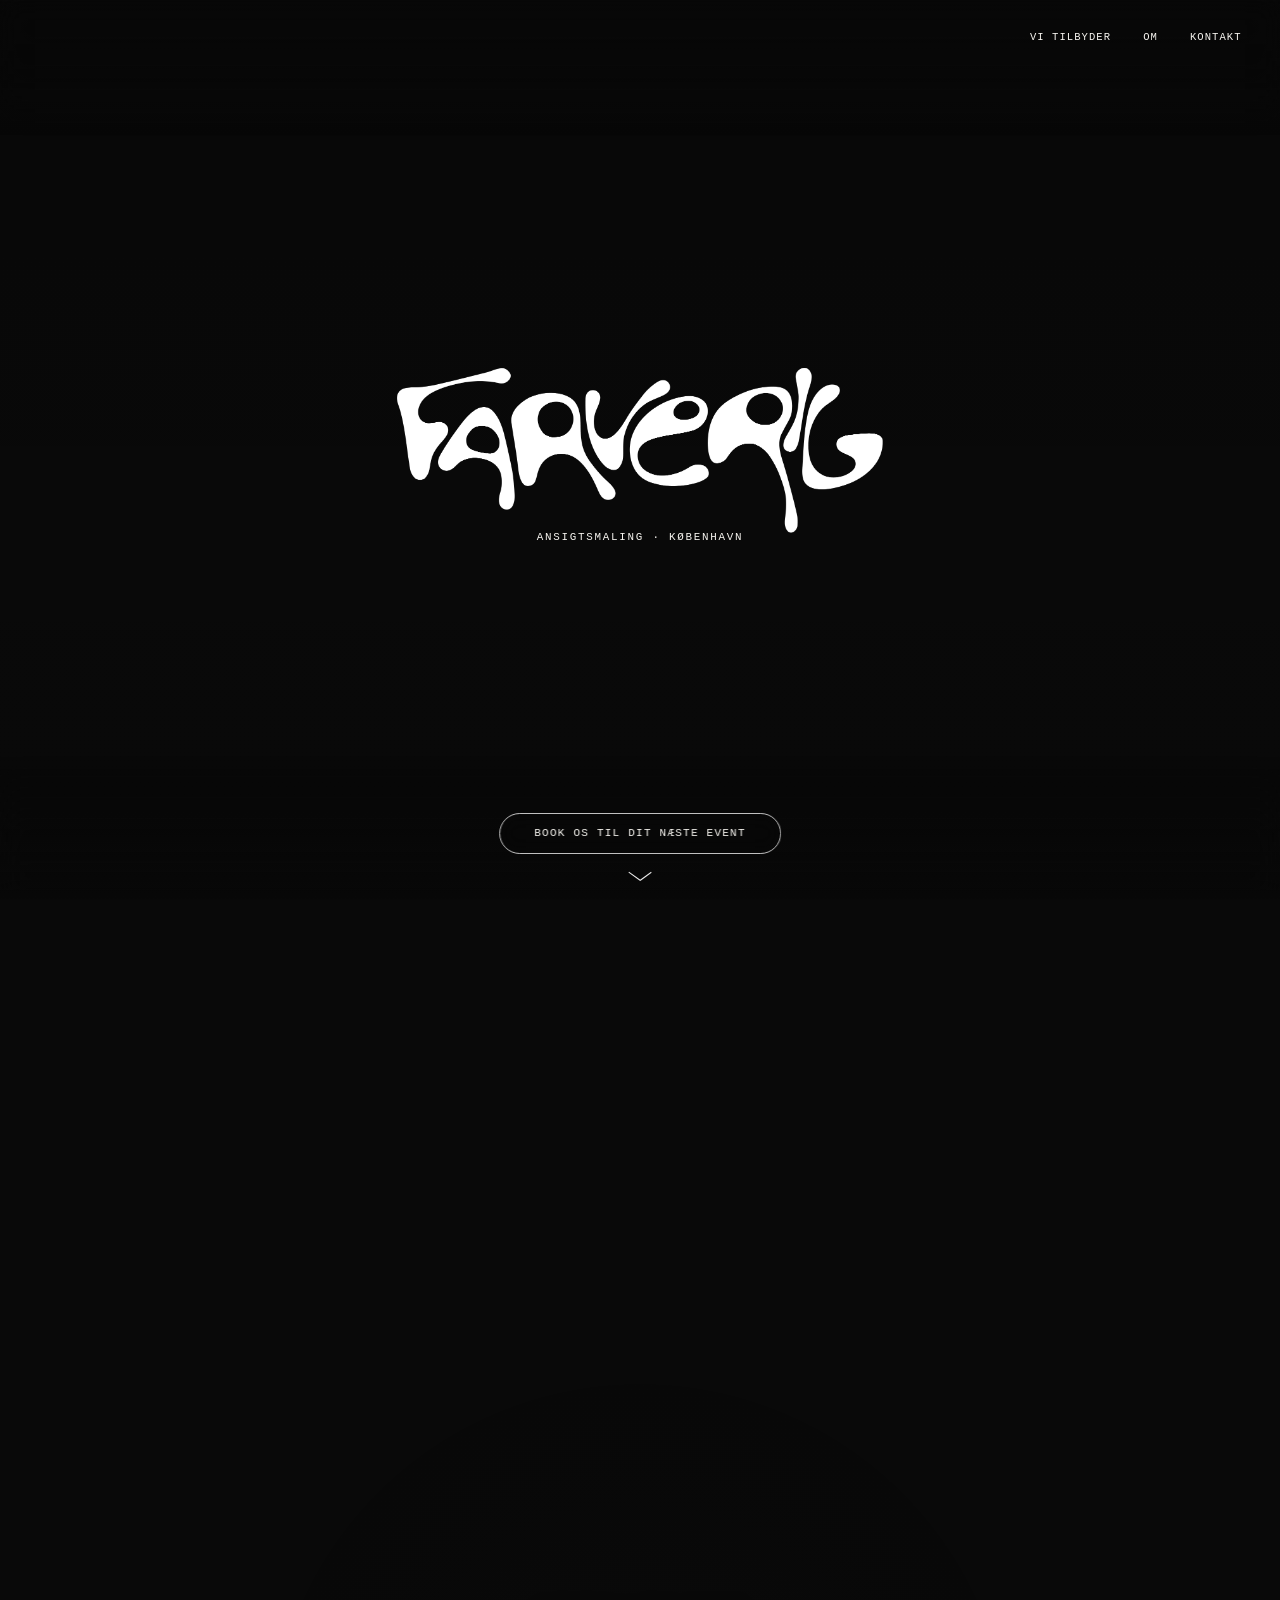
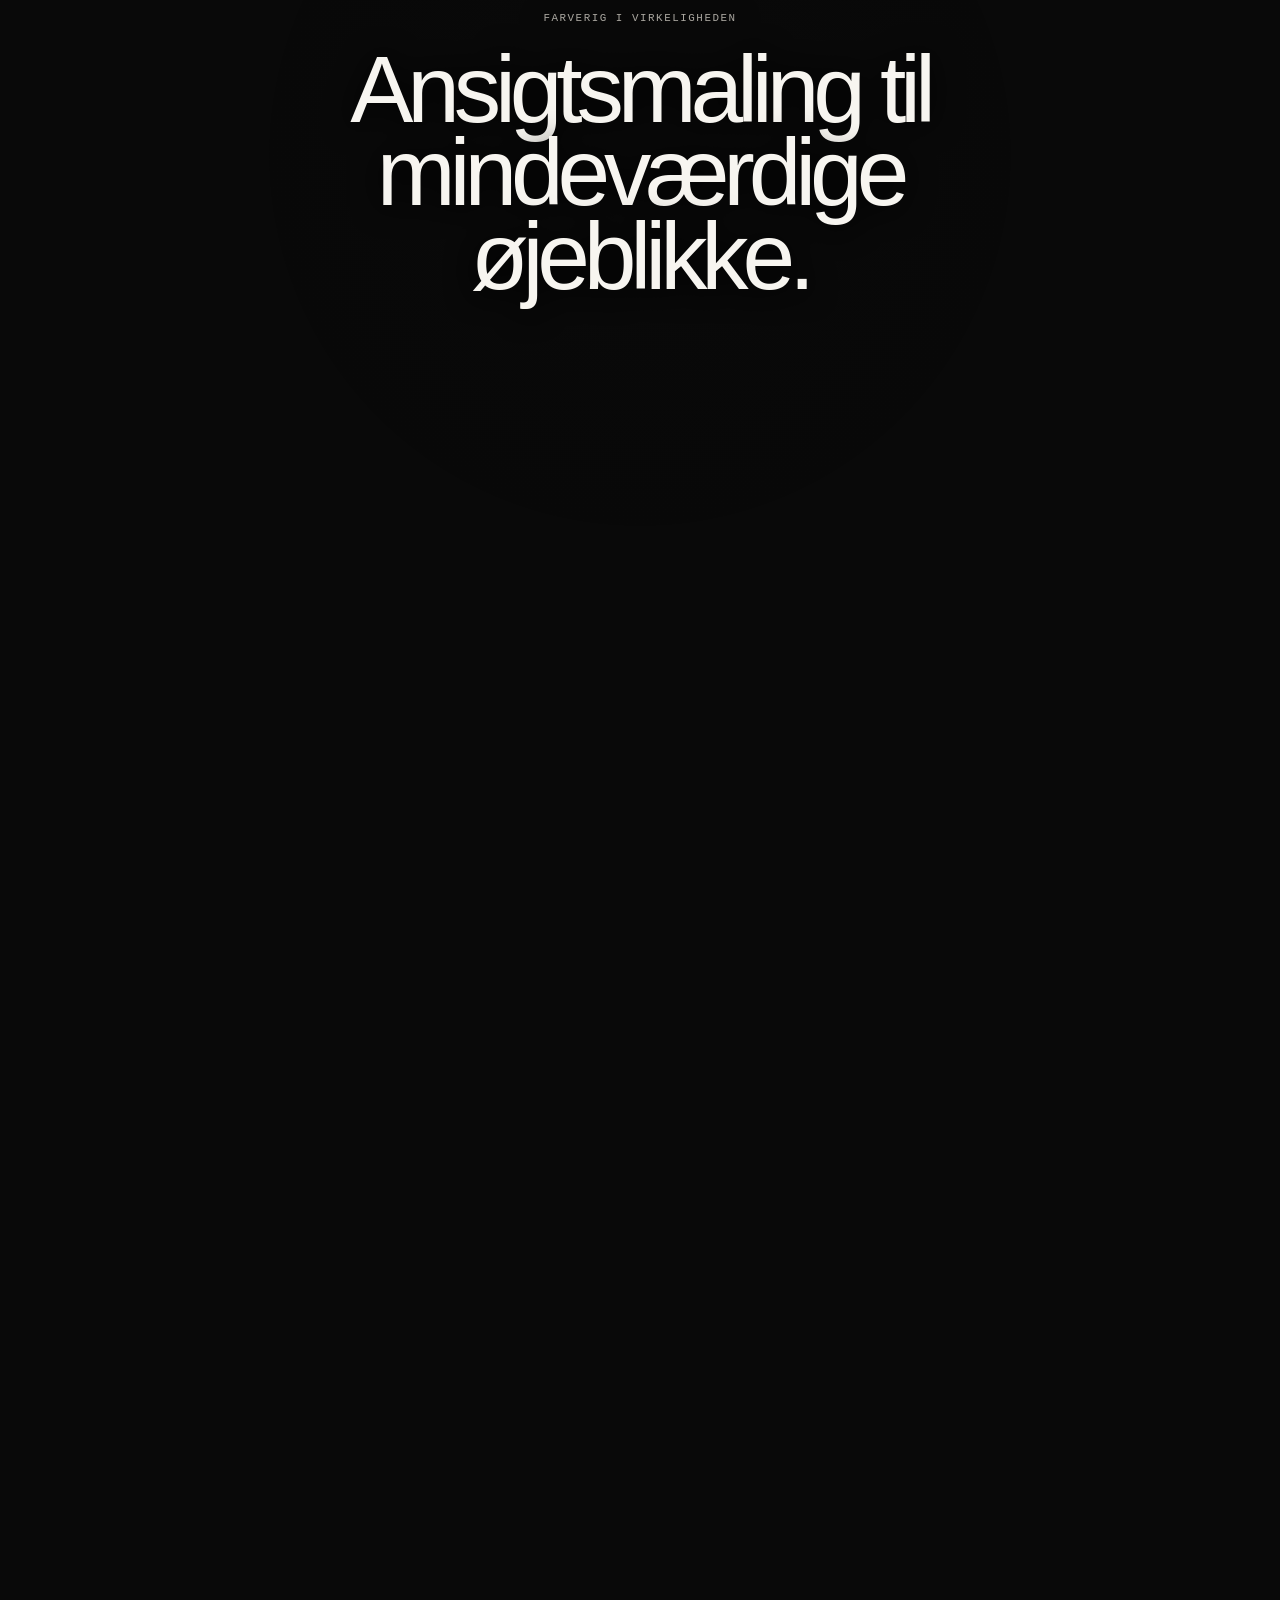
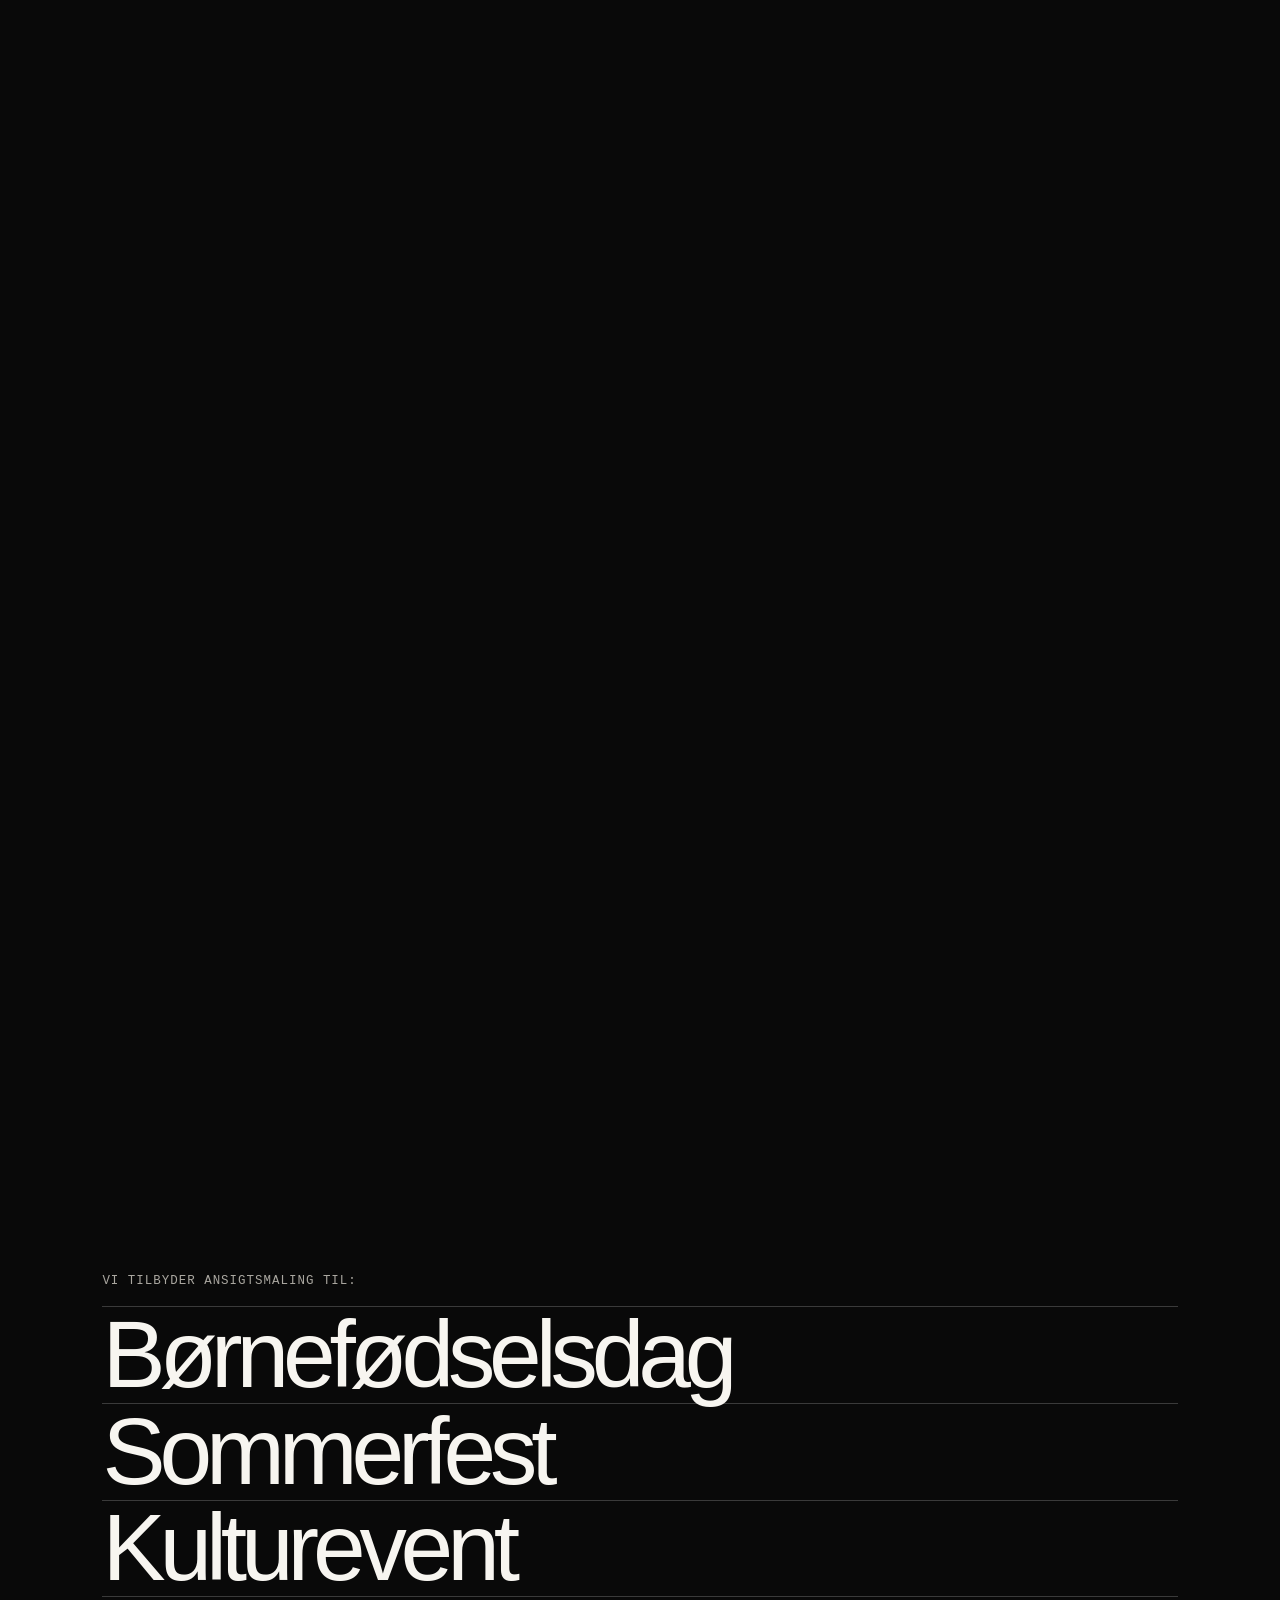
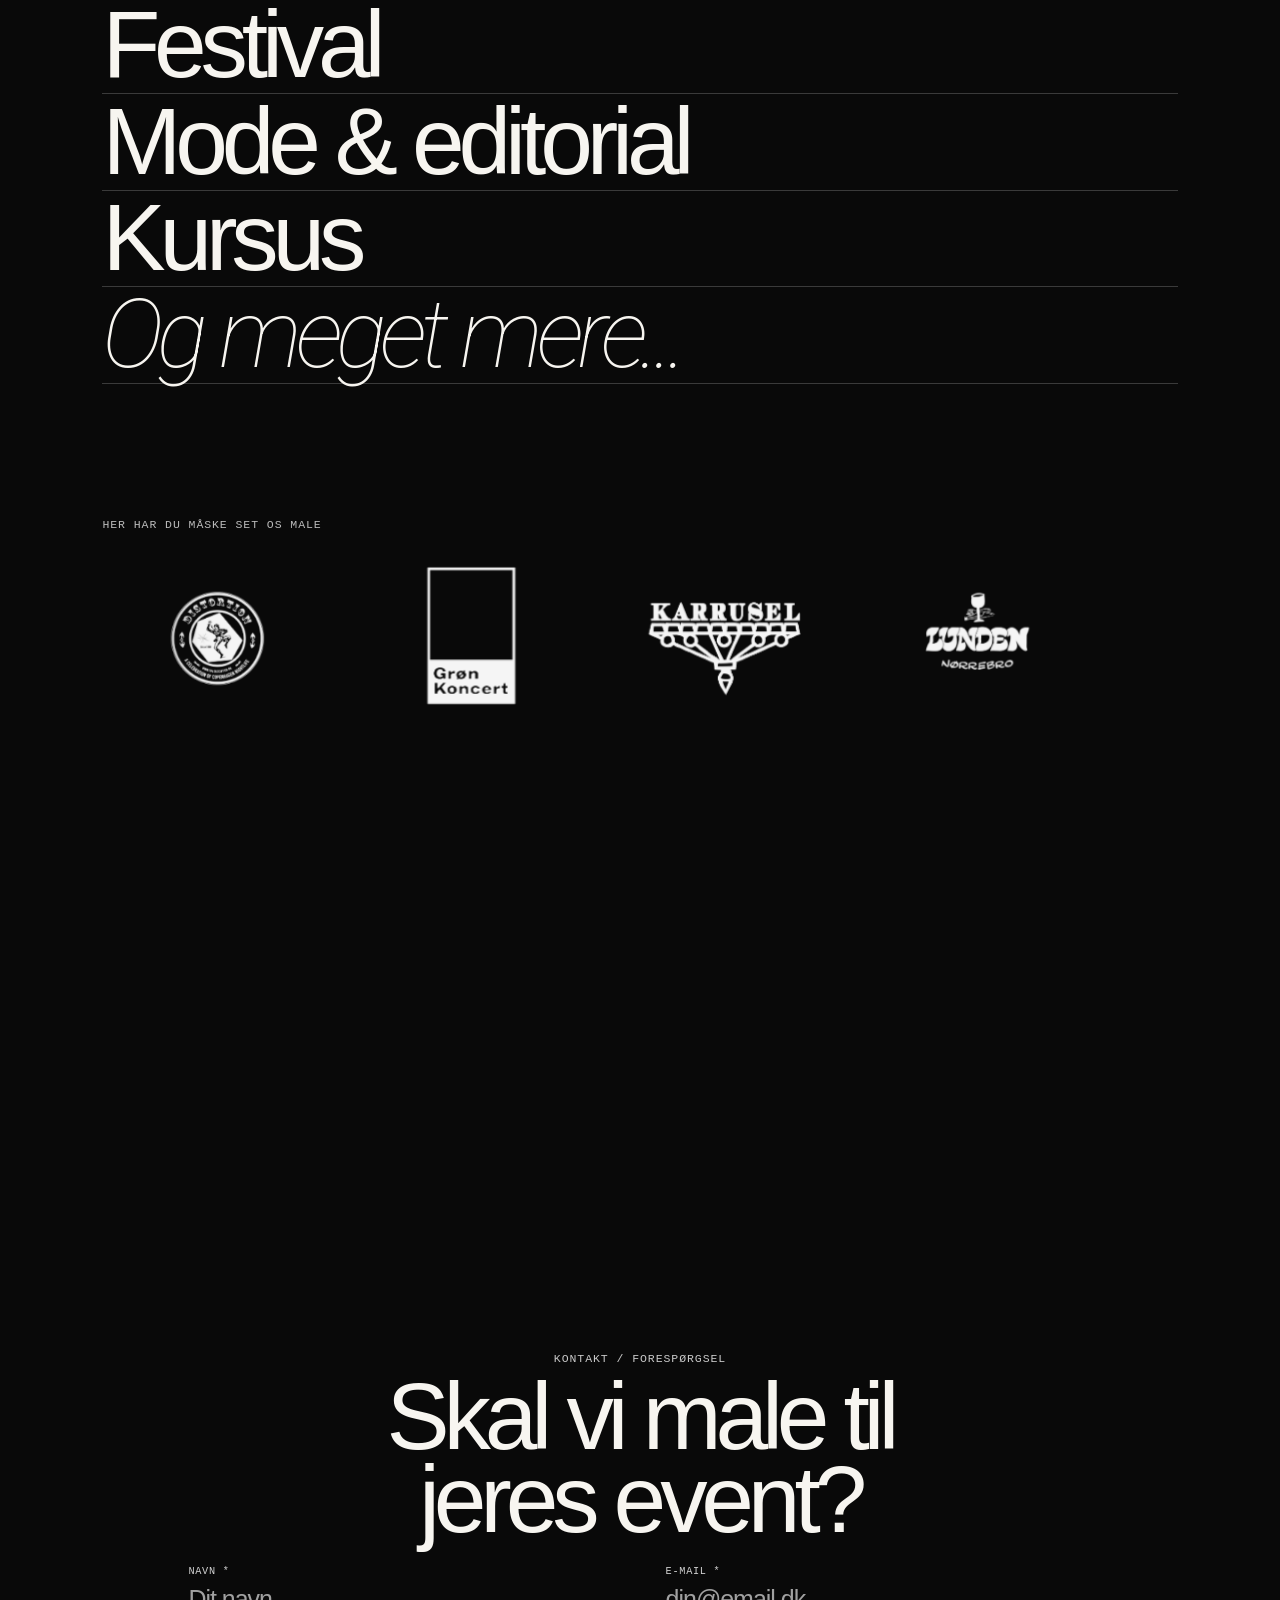
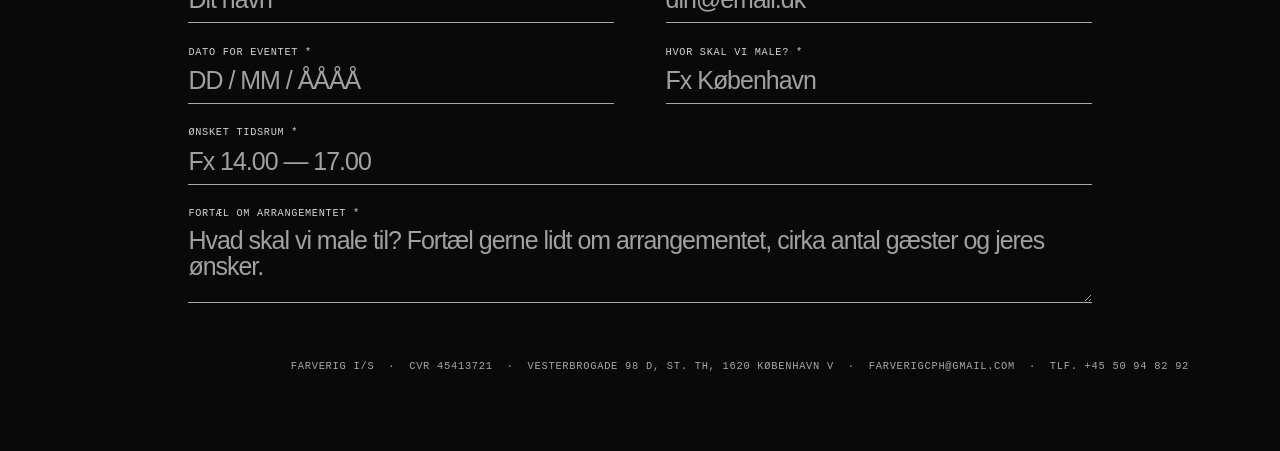
==== commit 7f1ce01c: "Add spacing around booking CTA and company info" ====
--- a/index.html
+++ b/index.html
@@ -46,7 +46,7 @@
     .offers.is-hinting .offer-link[data-preview="mode"] h3{transform:translateY(-.08em)}
     .offers.is-hinting .preview-mode{opacity:1;transform:translate(-50%,-50%) rotate(-1deg) scale(1)}
 
-    .booking-section{min-height:calc(100vh - clamp(9.2rem,11.5vh,10.7rem));display:grid;grid-template-columns:minmax(0,.85fr) minmax(0,1.15fr);grid-template-rows:auto;column-gap:clamp(3rem,6vw,7rem);align-items:start;padding:clamp(4.8rem,6vh,6rem) clamp(5rem,8vw,9rem) 0;border-top:0;background:#090909}
+    .booking-section{min-height:calc(100vh - clamp(7.6rem,9.5vh,9rem));display:grid;grid-template-columns:minmax(0,.85fr) minmax(0,1.15fr);grid-template-rows:auto;column-gap:clamp(3rem,6vw,7rem);align-items:start;padding:clamp(4.8rem,6vh,6rem) clamp(5rem,8vw,9rem) 0;border-top:0;background:#090909}
     .booking-intro{grid-column:1;grid-row:1 / span 2;align-self:start;position:sticky;top:clamp(4.5rem,6vh,6rem)}
     .booking-kicker{margin:0 0 clamp(1.2rem,2vh,1.8rem);color:var(--muted);font:400 clamp(.72rem,.82vw,.82rem)/1.4 monospace;letter-spacing:.08em;text-transform:uppercase}
     .booking-title{max-width:8.7ch;margin:0;font:400 clamp(3.5rem,6.2vw,7rem)/.84 Arial,Helvetica,sans-serif;letter-spacing:-.075em;color:var(--text)}
@@ -66,7 +66,7 @@
     .booking-submit:hover span:last-child{transform:translateX(.18em)}
     .booking-note{max-width:42rem;margin:.8rem 0 0;color:var(--muted);font:400 .64rem/1.45 monospace;letter-spacing:.04em}
     .booking-cta-space{height:0}
-    .booking-contact{position:absolute;left:clamp(5rem,8vw,9rem);right:clamp(5rem,8vw,9rem);bottom:clamp(.35rem,.5vh,.5rem);width:auto;margin:0;text-align:center;white-space:nowrap;transform:translateY(clamp(2.5rem,3.2vh,3rem));text-align:center;color:var(--muted);font:400 clamp(.65rem,.74vw,.76rem)/1.25 monospace;letter-spacing:.07em;text-transform:uppercase}
+    .booking-contact{position:absolute;left:clamp(5rem,8vw,9rem);right:clamp(5rem,8vw,9rem);bottom:clamp(.35rem,.5vh,.5rem);width:auto;margin:0;text-align:center;white-space:nowrap;transform:translateY(clamp(3.35rem,4.2vh,3.9rem));text-align:center;color:var(--muted);font:400 clamp(.65rem,.74vw,.76rem)/1.25 monospace;letter-spacing:.07em;text-transform:uppercase}
 
     @media(max-width:1050px){.offers{min-height:auto;padding:5rem clamp(2rem,5vw,3rem) clamp(11rem,15vw,14rem)}.offers-cloud{min-height:auto}.offer-link:nth-child(3),.offer-link:nth-child(5){margin-left:0}.offer-link h3,.offer-more{font-size:clamp(2.3rem,5.6vw,3.8rem)}.booking-section{grid-template-columns:1fr;padding-top:clamp(6rem,9vw,8rem);padding-left:clamp(2rem,5vw,3rem);padding-right:clamp(2rem,5vw,3rem)}.booking-intro{grid-column:1;grid-row:auto;position:static;margin-bottom:3rem}.booking-title{max-width:10ch}.booking-form{grid-column:1;grid-row:auto}}
     @media(max-width:760px){.offers{display:block;padding:4.5rem 1rem 9rem}.offers-heading{margin-bottom:1.6rem}.offers-heading .offers-intro{font-size:.72rem}.offers-cloud{column-gap:.7rem;row-gap:.55rem;padding:1.25rem 0}.offer-link h3,.offer-more{font-size:clamp(1.75rem,8.4vw,2.7rem)}.offer-link:not(:last-of-type)::after{margin-left:.7rem;font-size:1.6rem}.offers-cloud:hover .offer-link,.offers-cloud:hover .offer-more{opacity:1}.offers.is-hinting .offer-link,.offers.is-hinting .offer-more{opacity:1}.offer-preview{display:none}.booking-section{display:block;min-height:auto;padding:6rem 1rem 3.5rem}.booking-intro{margin-bottom:3.5rem}.booking-title{max-width:10ch;font-size:clamp(3.2rem,15vw,5.3rem)}.booking-grid{grid-template-columns:1fr}.booking-field.full{grid-column:auto}.booking-field{padding-bottom:2.2rem}.booking-field input,.booking-field textarea{font-size:clamp(1.65rem,8vw,2.35rem)}.booking-submit{font-size:clamp(2.25rem,11vw,3.8rem)}}
--- a/styles.css
+++ b/styles.css
@@ -1 +1 @@
-:root{--bg:#090909;--text:#f7f5f0;--muted:#aaa7a0;--line:rgba(255,255,255,.2)}*{box-sizing:border-box}html{scroll-behavior:smooth;background:var(--bg)}body{margin:0;background:var(--bg);color:var(--text);font-family:Arial,Helvetica,sans-serif}a{color:inherit;text-decoration:none}.sr-only{position:absolute;width:1px;height:1px;padding:0;margin:-1px;overflow:hidden;clip:rect(0,0,0,0);white-space:nowrap;border:0}.hero{position:relative;height:145vh;min-height:54rem;background:#090909}.hero-media{position:sticky;top:0;width:100%;height:100vh;overflow:hidden}.hero video{position:absolute;inset:0;width:100%;height:100%;object-fit:cover}.hero-shade{position:absolute;inset:0;background:linear-gradient(180deg,rgba(0,0,0,.18),rgba(0,0,0,.02) 44%,rgba(9,9,9,.22) 64%,rgba(9,9,9,.7) 84%,#090909 100%)}.transforming-logo{position:fixed;left:50%;top:50%;z-index:30;width:clamp(14rem,38vw,31rem);height:auto;transform:translate(-50%,-50%);object-fit:contain;pointer-events:none;will-change:top,width,transform}.hero-label{position:fixed;z-index:29;top:calc(50% + clamp(3.85rem,6.3vw,6.4rem));left:50%;transform:translateX(-50%);margin:0;font:400 .68rem/1.2 monospace;letter-spacing:.16em;white-space:nowrap;transition:opacity .08s linear;pointer-events:none}.bottom-glow{position:fixed;z-index:35;left:0;right:0;bottom:0;height:9rem;pointer-events:none;background:linear-gradient(0deg,rgba(9,9,9,.58),rgba(9,9,9,.14) 52%,transparent);backdrop-filter:blur(13px);mask-image:linear-gradient(0deg,#000,rgba(0,0,0,.8) 48%,transparent)}.book-button{position:fixed;right:clamp(1.15rem,3vw,3rem);bottom:clamp(1.15rem,3vw,2rem);z-index:40;display:flex;align-items:center;gap:2.5rem;border:1px solid rgba(255,255,255,.75);border-radius:999px;padding:.9rem 1.05rem .82rem 1.25rem;font:500 .7rem/1 monospace;letter-spacing:.1em;backdrop-filter:blur(10px);transition:.25s}.book-button:hover{background:#fff;color:#090909}.book-arrow{font:inherit;font-size:.72rem;line-height:1;letter-spacing:0;transform:translateY(-.02em)}.scroll-cue{position:fixed;z-index:40;left:clamp(1.15rem,3vw,3rem);bottom:clamp(1.15rem,3vw,2rem);display:flex;align-items:center;gap:1.1rem;font:400 .62rem/1 monospace;letter-spacing:.13em;transition:opacity .08s linear;pointer-events:none}.scroll-arrow{font:inherit;font-size:.68rem;line-height:1;letter-spacing:0;animation:scroll-nudge 1.8s ease-in-out infinite}@keyframes scroll-nudge{0%,100%{transform:translateX(0);opacity:.65}50%{transform:translateX(.3rem);opacity:1}}.site-header{position:fixed;z-index:20;inset:0 0 auto;height:8.5rem;opacity:0;pointer-events:none;background:linear-gradient(180deg,rgba(9,9,9,.66),rgba(9,9,9,.18) 50%,transparent);transition:opacity .4s}.site-header:before{content:"";position:absolute;inset:0;backdrop-filter:blur(13px);mask-image:linear-gradient(#000,rgba(0,0,0,.8) 45%,transparent)}.site-header.is-settled{opacity:1}.site-header nav{position:absolute;z-index:1;right:clamp(1.15rem,3vw,3rem);top:2rem;display:flex;gap:2rem;pointer-events:auto;font:400 .66rem/1 monospace;letter-spacing:.1em}.opening{min-height:90vh;display:flex;flex-direction:column;justify-content:flex-end;gap:2rem;padding:7rem clamp(1.15rem,5vw,5rem);border-bottom:1px solid var(--line)}.eyebrow{color:var(--muted);font:400 .68rem/1 monospace;letter-spacing:.14em}.opening-copy{max-width:13ch;margin:0;font-size:clamp(3rem,7.8vw,8rem);line-height:.88;letter-spacing:-.065em}.chapter-placeholder{min-height:55vh;display:grid;grid-template-columns:4rem 1fr auto;align-items:center;gap:2rem;margin:0 clamp(1.15rem,3vw,3rem);border-bottom:1px solid var(--line)}.chapter-placeholder span,.chapter-placeholder small{color:var(--muted);font:400 .65rem/1 monospace;letter-spacing:.12em}.chapter-placeholder p{margin:0;font-size:clamp(2.4rem,7vw,7rem);letter-spacing:-.06em}@media(max-width:720px){.hero{height:135vh;min-height:47rem}.hero-media{height:100svh}.transforming-logo{max-width:78vw}.hero-label{top:calc(50% + 15vw);font-size:.58rem}.scroll-cue{left:1.15rem;bottom:1.35rem}.site-header{height:6.5rem}.site-header nav{display:none}.book-button{gap:1.6rem;padding:.85rem 1rem .78rem 1.15rem}.book-arrow{font-size:.7rem}.opening{min-height:78vh}.chapter-placeholder{grid-template-columns:2rem 1fr;min-height:42vh;gap:1rem}.chapter-placeholder small{display:none}}\n.scroll-arrow{animation-name:scroll-down}@keyframes scroll-down{0%,100%{transform:rotate(90deg) translateX(0);opacity:.65}50%{transform:rotate(90deg) translateX(.3rem);opacity:1}}\n\n.work-gallery{padding:clamp(5rem,10vw,10rem) clamp(1.15rem,3vw,3rem) clamp(8rem,15vw,15rem);overflow:hidden}.work-shot{margin:0;opacity:0;transform:translateY(5rem);transition:opacity 1s cubic-bezier(.2,.7,.2,1),transform 1.15s cubic-bezier(.2,.7,.2,1)}.work-shot.is-visible{opacity:1;transform:translateY(0)}.work-image{overflow:hidden;background:#111}.work-image img{display:block;width:100%;height:100%;object-fit:cover;transform:scale(1.055);transition:transform 1.8s cubic-bezier(.2,.7,.2,1)}.work-shot.is-visible .work-image img{transform:scale(1)}.work-shot figcaption{display:flex;justify-content:space-between;gap:1rem;padding-top:.75rem;color:var(--muted);font:400 .62rem/1 monospace;letter-spacing:.12em}.work-wide{width:100%;margin-bottom:clamp(8rem,16vw,16rem)}.work-wide .work-image{height:min(72vh,52vw)}.work-pair{display:grid;grid-template-columns:1fr 1fr;align-items:start;gap:clamp(2rem,10vw,12rem);max-width:86rem;margin:0 auto clamp(10rem,18vw,18rem)}.work-pair-a .work-shot:last-child{margin-top:18vw}.work-pair-b .work-shot:first-child{margin-top:12vw}.work-portrait .work-image{aspect-ratio:4/5}.work-tall .work-image{aspect-ratio:3/4}.work-feature{width:min(70vw,65rem);margin:0 auto clamp(10rem,18vw,18rem)}.work-feature .work-image{height:min(88vh,76vw)}.work-dark .work-image img{object-position:center 38%}.work-square{width:min(54vw,48rem);margin:0 6vw clamp(10rem,18vw,18rem) auto}.work-square .work-image{aspect-ratio:1}.work-triptych{display:grid;grid-template-columns:1fr 1fr 1fr;align-items:start;gap:clamp(1rem,3vw,3rem)}.work-triptych .work-image{aspect-ratio:3/4}.work-triptych .work-shot:nth-child(2){margin-top:9vw}.work-triptych .work-shot:nth-child(3){margin-top:2vw}@media(max-width:720px){.work-gallery{padding:5rem 1.15rem 9rem}.work-shot{transform:translateY(3rem)}.work-wide,.work-feature,.work-square{width:100%;margin:0 0 7rem}.work-wide .work-image{height:64svh}.work-pair,.work-triptych{display:flex;flex-direction:column;gap:6.5rem;margin:0 0 7rem}.work-pair .work-shot,.work-triptych .work-shot{width:88%}.work-pair .work-shot:nth-child(even),.work-triptych .work-shot:nth-child(even){align-self:flex-end}.work-pair-a .work-shot:last-child,.work-pair-b .work-shot:first-child,.work-triptych .work-shot:nth-child(2),.work-triptych .work-shot:nth-child(3){margin-top:0}.work-feature .work-image{height:72svh}.work-square .work-image{aspect-ratio:4/5}.work-shot figcaption{font-size:.58rem}}\n\n.opening{min-height:68vh;padding-top:5rem;padding-bottom:5rem}.work-gallery{padding-top:clamp(4rem,6vw,6rem);padding-bottom:clamp(6rem,9vw,9rem)}.work-wide{margin-bottom:clamp(5rem,8vw,8rem)}.work-wide .work-image{height:min(62vh,46vw)}.work-pair{gap:clamp(2rem,7vw,8rem);margin-bottom:clamp(6rem,9vw,9rem)}.work-pair-a .work-shot:last-child{margin-top:9vw}.work-pair-b .work-shot:first-child{margin-top:6vw}.work-feature{width:min(66vw,58rem);margin-bottom:clamp(6rem,9vw,9rem)}.work-feature .work-image{height:min(72vh,64vw)}.work-square{width:min(50vw,44rem);margin-bottom:clamp(6rem,9vw,9rem)}.work-triptych .work-shot:nth-child(2){margin-top:5vw}.work-triptych .work-shot:nth-child(3){margin-top:1vw}@media(max-width:720px){.opening{min-height:58vh;padding-top:4rem;padding-bottom:4rem}.work-gallery{padding-top:3.5rem;padding-bottom:6rem}.work-wide,.work-feature,.work-square{margin-bottom:4.5rem}.work-wide .work-image{height:56svh}.work-pair,.work-triptych{gap:3.75rem;margin-bottom:4.5rem}.work-feature .work-image{height:62svh}}\n\n.work-story{position:relative;height:245vh;background:#090909}.work-story-stage{position:sticky;top:0;height:100vh;overflow:hidden}.work-story-copy{position:absolute;z-index:5;left:50%;top:50%;width:min(76vw,76rem);transform:translate(-50%,-50%);text-align:center;transition:opacity .12s linear;text-shadow:0 2px 30px #000}.work-story-copy .eyebrow{margin:0 0 1.5rem}.work-story-copy>p:last-child{margin:0 auto;max-width:14ch;font-size:clamp(3.2rem,7.4vw,7.8rem);line-height:.88;letter-spacing:-.065em}.story-shot{position:absolute;z-index:2;margin:0;will-change:transform}.story-shot img{display:block;width:100%;height:auto;max-height:34vh;object-fit:cover;box-shadow:0 2rem 6rem rgba(0,0,0,.32)}.story-shot figcaption{display:flex;justify-content:space-between;gap:.8rem;padding-top:.55rem;color:#c0bdb6;font:400 .56rem/1 monospace;letter-spacing:.11em}.work-story-stage:after{content:"";position:absolute;z-index:3;inset:0;pointer-events:none;background:radial-gradient(circle at center,rgba(9,9,9,.08) 0 24%,rgba(9,9,9,0) 48%)}@media(max-width:720px){.work-story{height:225vh}.work-story-copy{width:88vw}.work-story-copy>p:last-child{font-size:clamp(2.7rem,11vw,4.5rem);max-width:11ch}.work-story-copy .eyebrow{margin-bottom:1rem}.story-shot{width:34vw!important}.story-shot img{max-height:29vh}.story-shot figcaption{font-size:.48rem}.work-story-stage:after{background:radial-gradient(circle at center,rgba(9,9,9,.18),rgba(9,9,9,0) 58%)}}\n\n.work-story-copy>p:last-child{max-width:none;white-space:nowrap}.work-story-copy>p:last-child span{display:block}.story-shot img{max-height:42vh}@media(max-width:720px){.work-story-copy>p:last-child{max-width:none;white-space:nowrap;font-size:clamp(2.35rem,10vw,4rem)}.story-shot{width:42vw!important}.story-shot img{max-height:36vh}}\n\n.story-shot img{max-height:48vh}.story-shot figcaption{display:none}@media(max-width:720px){.story-shot{width:50vw!important}.story-shot img{max-height:42vh}}\n\n.offers{padding:clamp(6rem,10vw,10rem) clamp(1.15rem,3vw,3rem) clamp(8rem,13vw,13rem);border-top:1px solid var(--line)}.offers-heading{display:grid;grid-template-columns:1fr 2fr auto;align-items:end;gap:2rem;padding-bottom:clamp(3rem,6vw,6rem)}.offers-heading .eyebrow{margin:0}.offers-heading h2{margin:0;font-size:clamp(3.6rem,8vw,8.5rem);line-height:.82;letter-spacing:-.065em}.offers-heading>span{color:var(--muted);font:400 .62rem/1 monospace;letter-spacing:.12em}.offers-grid{display:grid;grid-template-columns:1fr 1fr;border-top:1px solid var(--line);border-left:1px solid var(--line)}.offer-item{position:relative;min-height:clamp(15rem,29vw,30rem);display:flex;flex-direction:column;justify-content:flex-end;padding:clamp(1.25rem,2.5vw,2.5rem);overflow:hidden;border-right:1px solid var(--line);border-bottom:1px solid var(--line);opacity:0;transform:translateY(2.5rem);transition:opacity .75s ease,transform .9s cubic-bezier(.2,.7,.2,1),background .35s,color .35s}.offer-item.is-visible{opacity:1;transform:translateY(0)}.offer-number{position:absolute;left:clamp(1.25rem,2.5vw,2.5rem);top:clamp(1.25rem,2.5vw,2.5rem);color:var(--muted);font:400 .6rem/1 monospace;letter-spacing:.1em}.offer-symbol{position:absolute;right:clamp(1.25rem,2.5vw,2.5rem);top:clamp(.7rem,1.5vw,1.5rem);font:300 clamp(3.4rem,7vw,7.5rem)/1 Arial,sans-serif;transition:transform .6s cubic-bezier(.2,.7,.2,1)}.offer-item h3{position:relative;z-index:1;max-width:10ch;margin:0;font-size:clamp(2.1rem,4.8vw,5.4rem);line-height:.88;letter-spacing:-.06em}.offer-item:hover{background:var(--text);color:var(--bg)}.offer-item:hover .offer-symbol{transform:rotate(18deg) scale(1.08)}.offer-item:hover .offer-number{color:#555}@media(max-width:720px){.offers{padding-top:5rem;padding-bottom:7rem}.offers-heading{display:block;padding-bottom:3rem}.offers-heading h2{font-size:4.4rem;margin-top:1.25rem}.offers-heading>span{display:block;margin-top:1.25rem}.offers-grid{grid-template-columns:1fr}.offer-item{min-height:16rem}.offer-item h3{font-size:3rem}.offer-symbol{font-size:4.5rem}}\n\n.offers{min-height:100svh;padding:clamp(6rem,8vw,8rem) clamp(1.15rem,3vw,3rem) clamp(3rem,5vw,5rem)}.offers-heading{grid-template-columns:auto 1fr auto;padding-bottom:2.25rem}.offers-heading h2{justify-self:center;font-size:clamp(3.5rem,5.5vw,6rem)}.offers-grid{grid-template-columns:repeat(4,1fr);height:min(58vh,38rem)}.offer-item{min-height:0;padding:clamp(1rem,1.5vw,1.5rem)}.offer-number{left:clamp(1rem,1.5vw,1.5rem);top:clamp(1rem,1.5vw,1.5rem)}.offer-symbol{right:clamp(1rem,1.5vw,1.5rem);top:clamp(.75rem,1vw,1rem);font-size:clamp(2.4rem,3.8vw,4rem)}.offer-item h3{max-width:11ch;font-size:clamp(1.35rem,2.25vw,2.5rem);line-height:.9}.offer-item:hover{background:transparent;color:inherit}.offer-item:hover .offer-number{color:var(--muted)}.offer-item:hover .offer-symbol{transform:rotate(18deg) scale(1.1)}@media(max-width:720px){.offers{min-height:100svh;padding-top:5rem;padding-bottom:3.5rem}.offers-heading{display:grid;grid-template-columns:1fr auto;gap:.8rem;padding-bottom:2rem}.offers-heading .eyebrow{grid-column:1}.offers-heading h2{grid-column:1/3;grid-row:2;justify-self:start;margin:0;font-size:3.5rem}.offers-heading>span{grid-column:2;grid-row:1;margin:0;align-self:center}.offers-grid{grid-template-columns:repeat(2,1fr);height:auto}.offer-item{min-height:10.5rem;padding:1rem}.offer-item h3{font-size:1.45rem}.offer-symbol{font-size:2.75rem;right:1rem;top:.8rem}.offer-number{left:1rem;top:1rem}}\n+:root{--bg:#090909;--text:#f7f5f0;--muted:#aaa7a0;--line:rgba(255,255,255,.2)}*{box-sizing:border-box}html{scroll-behavior:smooth;background:var(--bg)}body{margin:0;background:var(--bg);color:var(--text);font-family:Arial,Helvetica,sans-serif}a{color:inherit;text-decoration:none}.sr-only{position:absolute;width:1px;height:1px;padding:0;margin:-1px;overflow:hidden;clip:rect(0,0,0,0);white-space:nowrap;border:0}.hero{position:relative;height:145vh;min-height:54rem;background:#090909}.hero-media{position:sticky;top:0;width:100%;height:100vh;overflow:hidden}.hero video{position:absolute;inset:0;width:100%;height:100%;object-fit:cover}.hero-shade{position:absolute;inset:0;background:linear-gradient(180deg,rgba(0,0,0,.18),rgba(0,0,0,.02) 44%,rgba(9,9,9,.22) 64%,rgba(9,9,9,.7) 84%,#090909 100%)}.transforming-logo{position:fixed;left:50%;top:50%;z-index:30;width:clamp(14rem,38vw,31rem);height:auto;transform:translate(-50%,-50%);object-fit:contain;pointer-events:none;will-change:top,width,transform}.hero-label{position:fixed;z-index:29;top:calc(50% + clamp(3.85rem,6.3vw,6.4rem));left:50%;transform:translateX(-50%);margin:0;font:400 .68rem/1.2 monospace;letter-spacing:.16em;white-space:nowrap;transition:opacity .08s linear;pointer-events:none}.bottom-glow{position:fixed;z-index:35;left:0;right:0;bottom:0;height:9rem;pointer-events:none;background:linear-gradient(0deg,rgba(9,9,9,.58),rgba(9,9,9,.14) 52%,transparent);backdrop-filter:blur(13px);mask-image:linear-gradient(0deg,#000,rgba(0,0,0,.8) 48%,transparent);transition:opacity .35s ease,backdrop-filter .35s ease}.bottom-glow.is-page-bottom{opacity:0;backdrop-filter:blur(0)}.book-button{position:fixed;right:clamp(1.15rem,3vw,3rem);bottom:clamp(1.15rem,3vw,2rem);z-index:40;display:flex;align-items:center;gap:2.5rem;border:1px solid rgba(255,255,255,.75);border-radius:999px;padding:.9rem 1.05rem .82rem 1.25rem;font:500 .7rem/1 monospace;letter-spacing:.1em;backdrop-filter:blur(10px);transition:.25s}.book-button:hover{background:#fff;color:#090909}.book-arrow{font:inherit;font-size:.72rem;line-height:1;letter-spacing:0;transform:translateY(-.02em)}.scroll-cue{position:fixed;z-index:40;left:clamp(1.15rem,3vw,3rem);bottom:clamp(1.15rem,3vw,2rem);display:flex;align-items:center;gap:1.1rem;font:400 .62rem/1 monospace;letter-spacing:.13em;transition:opacity .08s linear;pointer-events:none}.scroll-arrow{font:inherit;font-size:.68rem;line-height:1;letter-spacing:0;animation:scroll-nudge 1.8s ease-in-out infinite}@keyframes scroll-nudge{0%,100%{transform:translateX(0);opacity:.65}50%{transform:translateX(.3rem);opacity:1}}.site-header{position:fixed;z-index:20;inset:0 0 auto;height:8.5rem;opacity:0;pointer-events:none;background:linear-gradient(180deg,rgba(9,9,9,.66),rgba(9,9,9,.18) 50%,transparent);transition:opacity .4s}.site-header:before{content:"";position:absolute;inset:0;backdrop-filter:blur(13px);mask-image:linear-gradient(#000,rgba(0,0,0,.8) 45%,transparent)}.site-header.is-settled{opacity:1}.site-header nav{position:absolute;z-index:1;right:clamp(1.15rem,3vw,3rem);top:2rem;display:flex;gap:2rem;pointer-events:auto;font:400 .66rem/1 monospace;letter-spacing:.1em}.opening{min-height:90vh;display:flex;flex-direction:column;justify-content:flex-end;gap:2rem;padding:7rem clamp(1.15rem,5vw,5rem);border-bottom:1px solid var(--line)}.eyebrow{color:var(--muted);font:400 .68rem/1 monospace;letter-spacing:.14em}.opening-copy{max-width:13ch;margin:0;font-size:clamp(3rem,7.8vw,8rem);line-height:.88;letter-spacing:-.065em}.chapter-placeholder{min-height:55vh;display:grid;grid-template-columns:4rem 1fr auto;align-items:center;gap:2rem;margin:0 clamp(1.15rem,3vw,3rem);border-bottom:1px solid var(--line)}.chapter-placeholder span,.chapter-placeholder small{color:var(--muted);font:400 .65rem/1 monospace;letter-spacing:.12em}.chapter-placeholder p{margin:0;font-size:clamp(2.4rem,7vw,7rem);letter-spacing:-.06em}@media(max-width:720px){.hero{height:135vh;min-height:47rem}.hero-media{height:100svh}.transforming-logo{max-width:78vw}.hero-label{top:calc(50% + 15vw);font-size:.58rem}.scroll-cue{left:1.15rem;bottom:1.35rem}.site-header{height:6.5rem}.site-header nav{display:none}.book-button{gap:1.6rem;padding:.85rem 1rem .78rem 1.15rem}.book-arrow{font-size:.7rem}.opening{min-height:78vh}.chapter-placeholder{grid-template-columns:2rem 1fr;min-height:42vh;gap:1rem}.chapter-placeholder small{display:none}}\n.scroll-arrow{animation-name:scroll-down}@keyframes scroll-down{0%,100%{transform:rotate(90deg) translateX(0);opacity:.65}50%{transform:rotate(90deg) translateX(.3rem);opacity:1}}\n\n.work-gallery{padding:clamp(5rem,10vw,10rem) clamp(1.15rem,3vw,3rem) clamp(8rem,15vw,15rem);overflow:hidden}.work-shot{margin:0;opacity:0;transform:translateY(5rem);transition:opacity 1s cubic-bezier(.2,.7,.2,1),transform 1.15s cubic-bezier(.2,.7,.2,1)}.work-shot.is-visible{opacity:1;transform:translateY(0)}.work-image{overflow:hidden;background:#111}.work-image img{display:block;width:100%;height:100%;object-fit:cover;transform:scale(1.055);transition:transform 1.8s cubic-bezier(.2,.7,.2,1)}.work-shot.is-visible .work-image img{transform:scale(1)}.work-shot figcaption{display:flex;justify-content:space-between;gap:1rem;padding-top:.75rem;color:var(--muted);font:400 .62rem/1 monospace;letter-spacing:.12em}.work-wide{width:100%;margin-bottom:clamp(8rem,16vw,16rem)}.work-wide .work-image{height:min(72vh,52vw)}.work-pair{display:grid;grid-template-columns:1fr 1fr;align-items:start;gap:clamp(2rem,10vw,12rem);max-width:86rem;margin:0 auto clamp(10rem,18vw,18rem)}.work-pair-a .work-shot:last-child{margin-top:18vw}.work-pair-b .work-shot:first-child{margin-top:12vw}.work-portrait .work-image{aspect-ratio:4/5}.work-tall .work-image{aspect-ratio:3/4}.work-feature{width:min(70vw,65rem);margin:0 auto clamp(10rem,18vw,18rem)}.work-feature .work-image{height:min(88vh,76vw)}.work-dark .work-image img{object-position:center 38%}.work-square{width:min(54vw,48rem);margin:0 6vw clamp(10rem,18vw,18rem) auto}.work-square .work-image{aspect-ratio:1}.work-triptych{display:grid;grid-template-columns:1fr 1fr 1fr;align-items:start;gap:clamp(1rem,3vw,3rem)}.work-triptych .work-image{aspect-ratio:3/4}.work-triptych .work-shot:nth-child(2){margin-top:9vw}.work-triptych .work-shot:nth-child(3){margin-top:2vw}@media(max-width:720px){.work-gallery{padding:5rem 1.15rem 9rem}.work-shot{transform:translateY(3rem)}.work-wide,.work-feature,.work-square{width:100%;margin:0 0 7rem}.work-wide .work-image{height:64svh}.work-pair,.work-triptych{display:flex;flex-direction:column;gap:6.5rem;margin:0 0 7rem}.work-pair .work-shot,.work-triptych .work-shot{width:88%}.work-pair .work-shot:nth-child(even),.work-triptych .work-shot:nth-child(even){align-self:flex-end}.work-pair-a .work-shot:last-child,.work-pair-b .work-shot:first-child,.work-triptych .work-shot:nth-child(2),.work-triptych .work-shot:nth-child(3){margin-top:0}.work-feature .work-image{height:72svh}.work-square .work-image{aspect-ratio:4/5}.work-shot figcaption{font-size:.58rem}}\n\n.opening{min-height:68vh;padding-top:5rem;padding-bottom:5rem}.work-gallery{padding-top:clamp(4rem,6vw,6rem);padding-bottom:clamp(6rem,9vw,9rem)}.work-wide{margin-bottom:clamp(5rem,8vw,8rem)}.work-wide .work-image{height:min(62vh,46vw)}.work-pair{gap:clamp(2rem,7vw,8rem);margin-bottom:clamp(6rem,9vw,9rem)}.work-pair-a .work-shot:last-child{margin-top:9vw}.work-pair-b .work-shot:first-child{margin-top:6vw}.work-feature{width:min(66vw,58rem);margin-bottom:clamp(6rem,9vw,9rem)}.work-feature .work-image{height:min(72vh,64vw)}.work-square{width:min(50vw,44rem);margin-bottom:clamp(6rem,9vw,9rem)}.work-triptych .work-shot:nth-child(2){margin-top:5vw}.work-triptych .work-shot:nth-child(3){margin-top:1vw}@media(max-width:720px){.opening{min-height:58vh;padding-top:4rem;padding-bottom:4rem}.work-gallery{padding-top:3.5rem;padding-bottom:6rem}.work-wide,.work-feature,.work-square{margin-bottom:4.5rem}.work-wide .work-image{height:56svh}.work-pair,.work-triptych{gap:3.75rem;margin-bottom:4.5rem}.work-feature .work-image{height:62svh}}\n\n.work-story{position:relative;height:245vh;background:#090909}.work-story-stage{position:sticky;top:0;height:100vh;overflow:hidden}.work-story-copy{position:absolute;z-index:5;left:50%;top:50%;width:min(76vw,76rem);transform:translate(-50%,-50%);text-align:center;transition:opacity .12s linear;text-shadow:0 2px 30px #000}.work-story-copy .eyebrow{margin:0 0 1.5rem}.work-story-copy>p:last-child{margin:0 auto;max-width:14ch;font-size:clamp(3.2rem,7.4vw,7.8rem);line-height:.88;letter-spacing:-.065em}.story-shot{position:absolute;z-index:2;margin:0;will-change:transform}.story-shot img{display:block;width:100%;height:auto;max-height:34vh;object-fit:cover;box-shadow:0 2rem 6rem rgba(0,0,0,.32)}.story-shot figcaption{display:flex;justify-content:space-between;gap:.8rem;padding-top:.55rem;color:#c0bdb6;font:400 .56rem/1 monospace;letter-spacing:.11em}.work-story-stage:after{content:"";position:absolute;z-index:3;inset:0;pointer-events:none;background:radial-gradient(circle at center,rgba(9,9,9,.08) 0 24%,rgba(9,9,9,0) 48%)}@media(max-width:720px){.work-story{height:225vh}.work-story-copy{width:88vw}.work-story-copy>p:last-child{font-size:clamp(2.7rem,11vw,4.5rem);max-width:11ch}.work-story-copy .eyebrow{margin-bottom:1rem}.story-shot{width:34vw!important}.story-shot img{max-height:29vh}.story-shot figcaption{font-size:.48rem}.work-story-stage:after{background:radial-gradient(circle at center,rgba(9,9,9,.18),rgba(9,9,9,0) 58%)}}\n\n.work-story-copy>p:last-child{max-width:none;white-space:nowrap}.work-story-copy>p:last-child span{display:block}.story-shot img{max-height:42vh}@media(max-width:720px){.work-story-copy>p:last-child{max-width:none;white-space:nowrap;font-size:clamp(2.35rem,10vw,4rem)}.story-shot{width:42vw!important}.story-shot img{max-height:36vh}}\n\n.story-shot img{max-height:48vh}.story-shot figcaption{display:none}@media(max-width:720px){.story-shot{width:50vw!important}.story-shot img{max-height:42vh}}\n\n.offers{padding:clamp(6rem,10vw,10rem) clamp(1.15rem,3vw,3rem) clamp(8rem,13vw,13rem);border-top:1px solid var(--line)}.offers-heading{display:grid;grid-template-columns:1fr 2fr auto;align-items:end;gap:2rem;padding-bottom:clamp(3rem,6vw,6rem)}.offers-heading .eyebrow{margin:0}.offers-heading h2{margin:0;font-size:clamp(3.6rem,8vw,8.5rem);line-height:.82;letter-spacing:-.065em}.offers-heading>span{color:var(--muted);font:400 .62rem/1 monospace;letter-spacing:.12em}.offers-grid{display:grid;grid-template-columns:1fr 1fr;border-top:1px solid var(--line);border-left:1px solid var(--line)}.offer-item{position:relative;min-height:clamp(15rem,29vw,30rem);display:flex;flex-direction:column;justify-content:flex-end;padding:clamp(1.25rem,2.5vw,2.5rem);overflow:hidden;border-right:1px solid var(--line);border-bottom:1px solid var(--line);opacity:0;transform:translateY(2.5rem);transition:opacity .75s ease,transform .9s cubic-bezier(.2,.7,.2,1),background .35s,color .35s}.offer-item.is-visible{opacity:1;transform:translateY(0)}.offer-number{position:absolute;left:clamp(1.25rem,2.5vw,2.5rem);top:clamp(1.25rem,2.5vw,2.5rem);color:var(--muted);font:400 .6rem/1 monospace;letter-spacing:.1em}.offer-symbol{position:absolute;right:clamp(1.25rem,2.5vw,2.5rem);top:clamp(.7rem,1.5vw,1.5rem);font:300 clamp(3.4rem,7vw,7.5rem)/1 Arial,sans-serif;transition:transform .6s cubic-bezier(.2,.7,.2,1)}.offer-item h3{position:relative;z-index:1;max-width:10ch;margin:0;font-size:clamp(2.1rem,4.8vw,5.4rem);line-height:.88;letter-spacing:-.06em}.offer-item:hover{background:var(--text);color:var(--bg)}.offer-item:hover .offer-symbol{transform:rotate(18deg) scale(1.08)}.offer-item:hover .offer-number{color:#555}@media(max-width:720px){.offers{padding-top:5rem;padding-bottom:7rem}.offers-heading{display:block;padding-bottom:3rem}.offers-heading h2{font-size:4.4rem;margin-top:1.25rem}.offers-heading>span{display:block;margin-top:1.25rem}.offers-grid{grid-template-columns:1fr}.offer-item{min-height:16rem}.offer-item h3{font-size:3rem}.offer-symbol{font-size:4.5rem}}\n\n.offers{min-height:100svh;padding:clamp(6rem,8vw,8rem) clamp(1.15rem,3vw,3rem) clamp(3rem,5vw,5rem)}.offers-heading{grid-template-columns:auto 1fr auto;padding-bottom:2.25rem}.offers-heading h2{justify-self:center;font-size:clamp(3.5rem,5.5vw,6rem)}.offers-grid{grid-template-columns:repeat(4,1fr);height:min(58vh,38rem)}.offer-item{min-height:0;padding:clamp(1rem,1.5vw,1.5rem)}.offer-number{left:clamp(1rem,1.5vw,1.5rem);top:clamp(1rem,1.5vw,1.5rem)}.offer-symbol{right:clamp(1rem,1.5vw,1.5rem);top:clamp(.75rem,1vw,1rem);font-size:clamp(2.4rem,3.8vw,4rem)}.offer-item h3{max-width:11ch;font-size:clamp(1.35rem,2.25vw,2.5rem);line-height:.9}.offer-item:hover{background:transparent;color:inherit}.offer-item:hover .offer-number{color:var(--muted)}.offer-item:hover .offer-symbol{transform:rotate(18deg) scale(1.1)}@media(max-width:720px){.offers{min-height:100svh;padding-top:5rem;padding-bottom:3.5rem}.offers-heading{display:grid;grid-template-columns:1fr auto;gap:.8rem;padding-bottom:2rem}.offers-heading .eyebrow{grid-column:1}.offers-heading h2{grid-column:1/3;grid-row:2;justify-self:start;margin:0;font-size:3.5rem}.offers-heading>span{grid-column:2;grid-row:1;margin:0;align-self:center}.offers-grid{grid-template-columns:repeat(2,1fr);height:auto}.offer-item{min-height:10.5rem;padding:1rem}.offer-item h3{font-size:1.45rem}.offer-symbol{font-size:2.75rem;right:1rem;top:.8rem}.offer-number{left:1rem;top:1rem}}\n
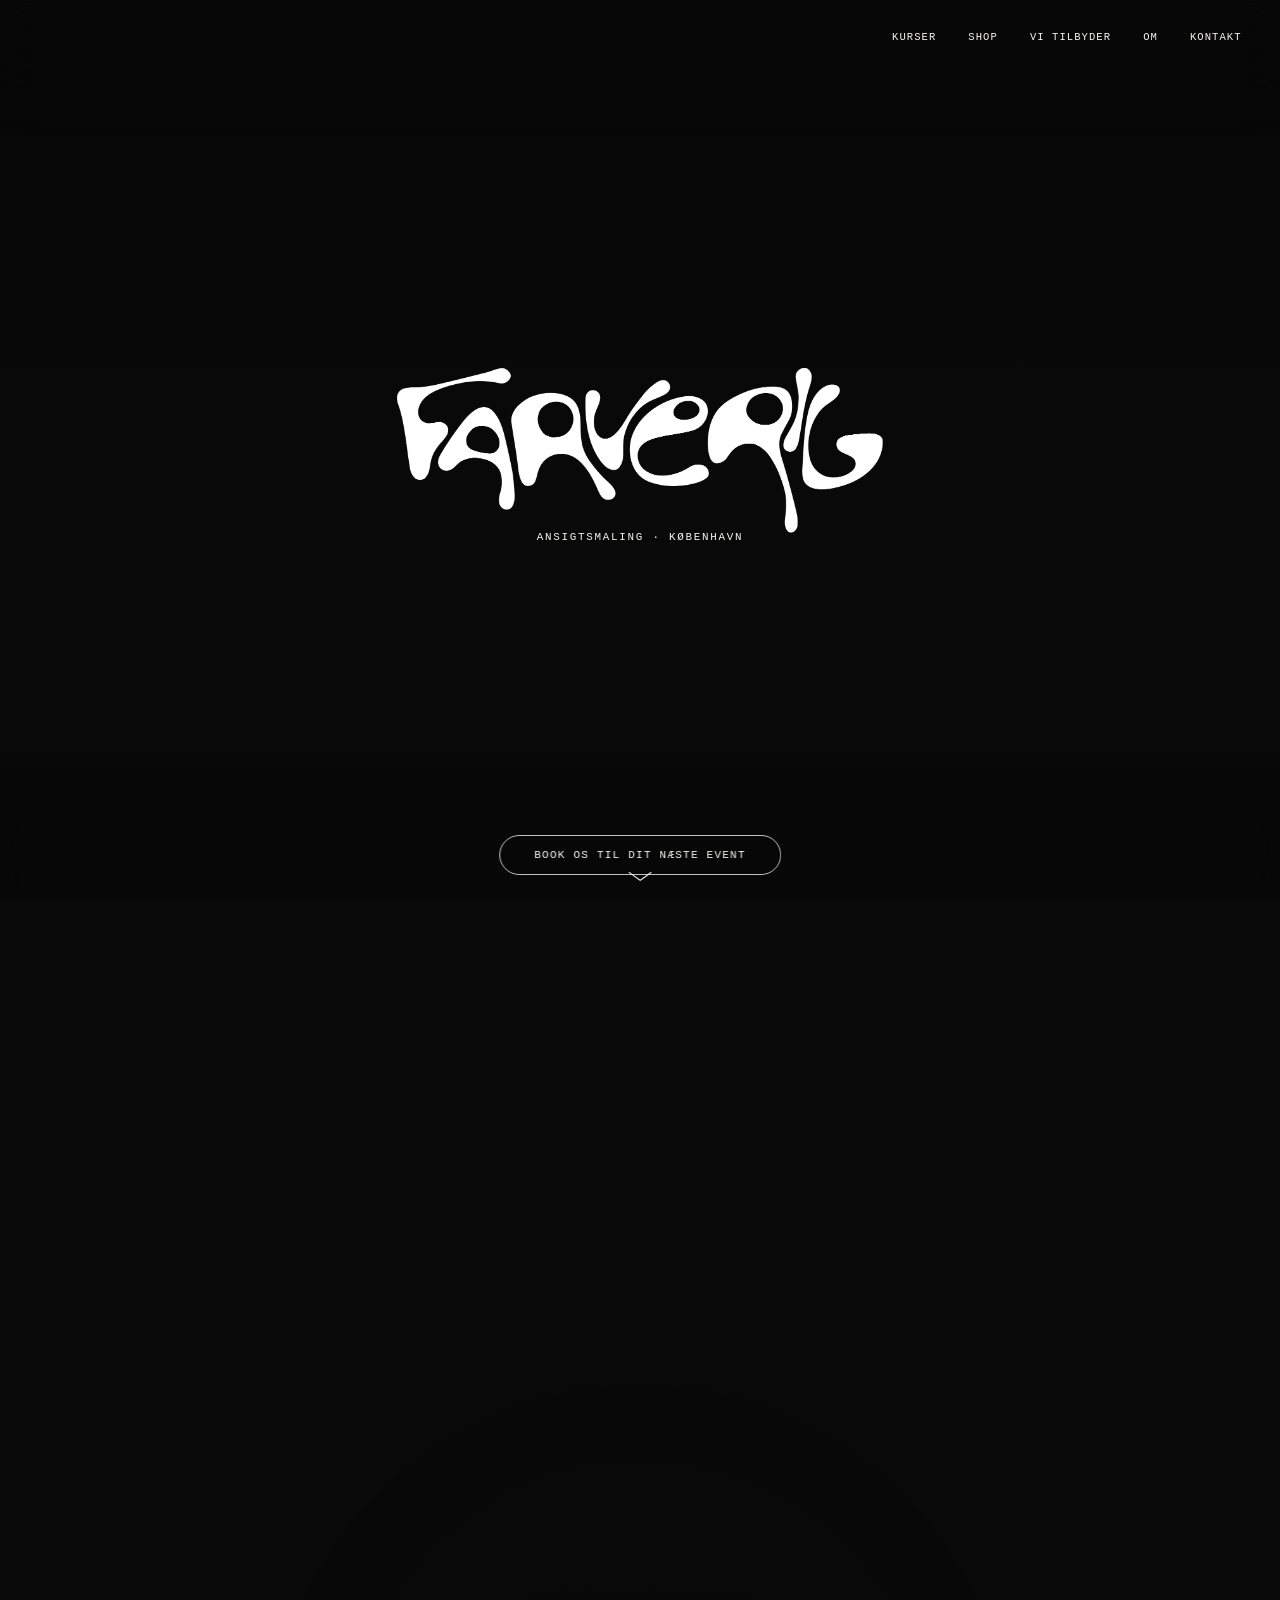
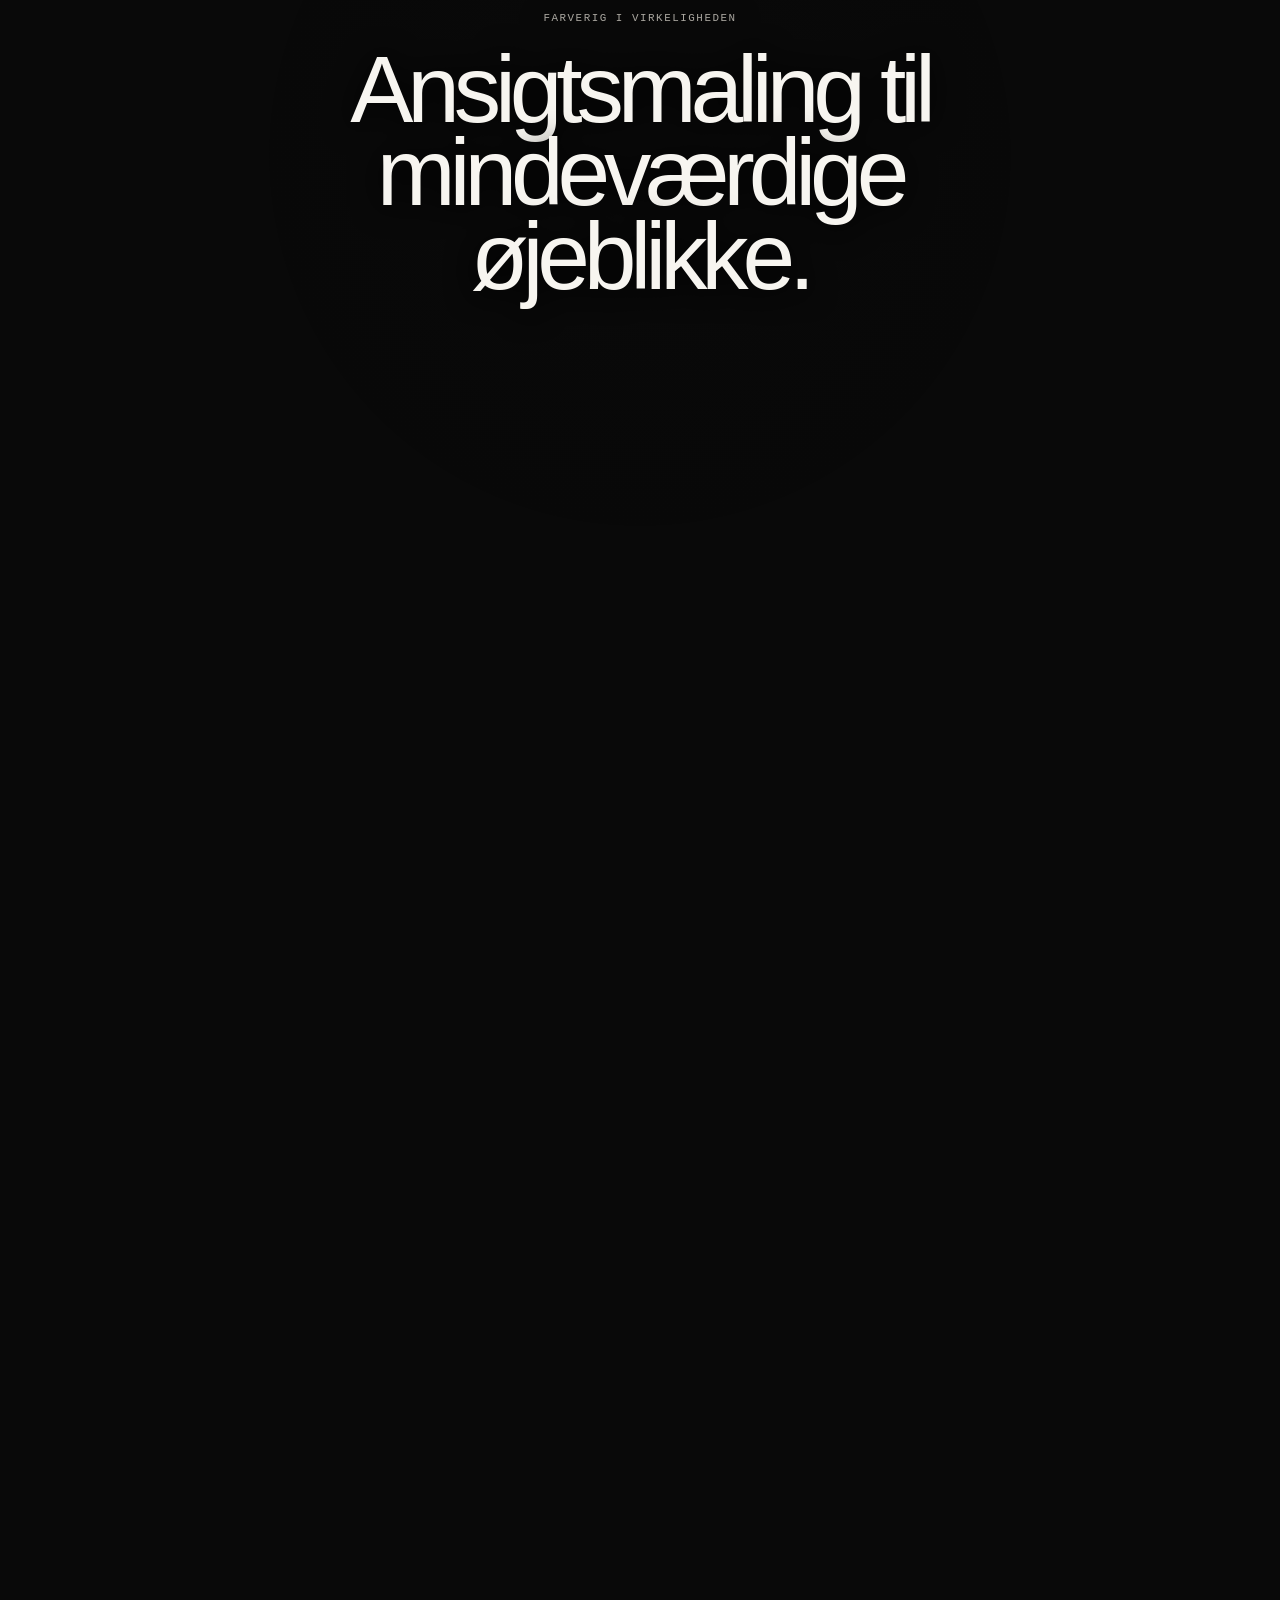
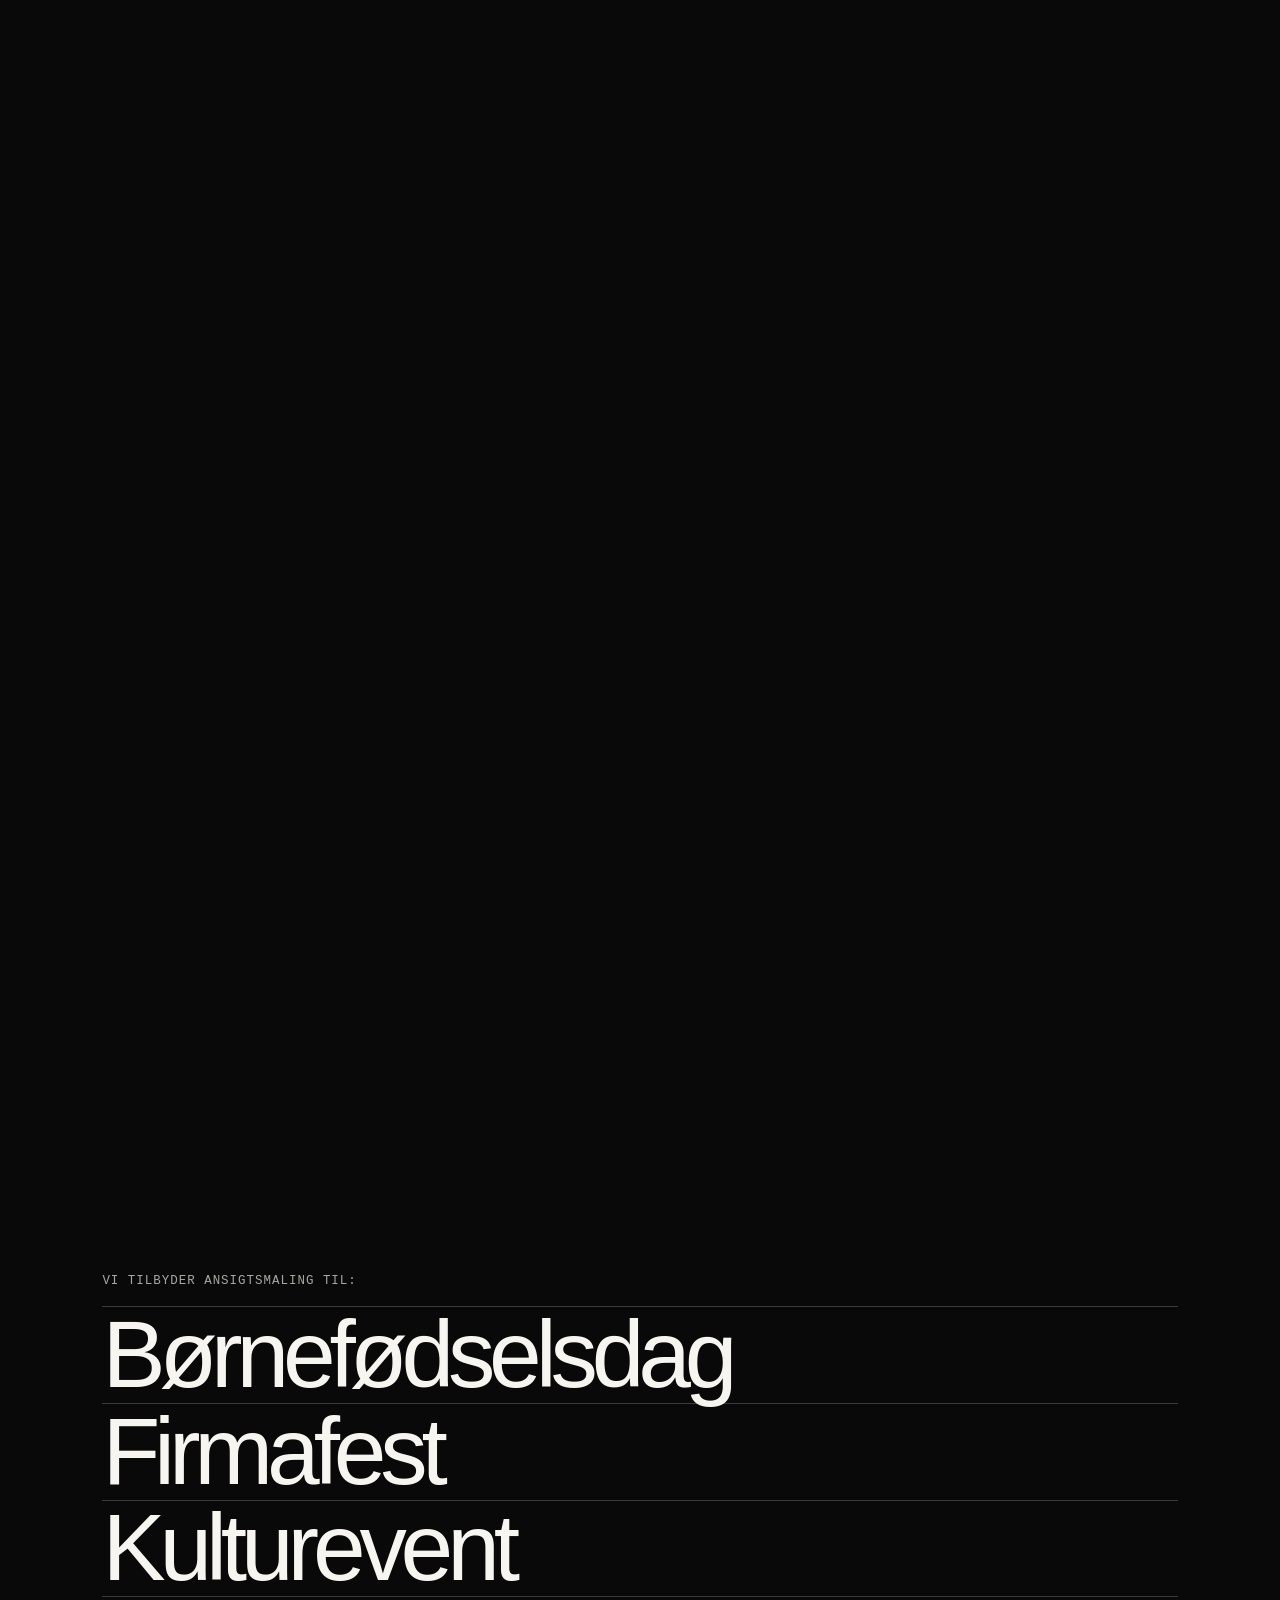
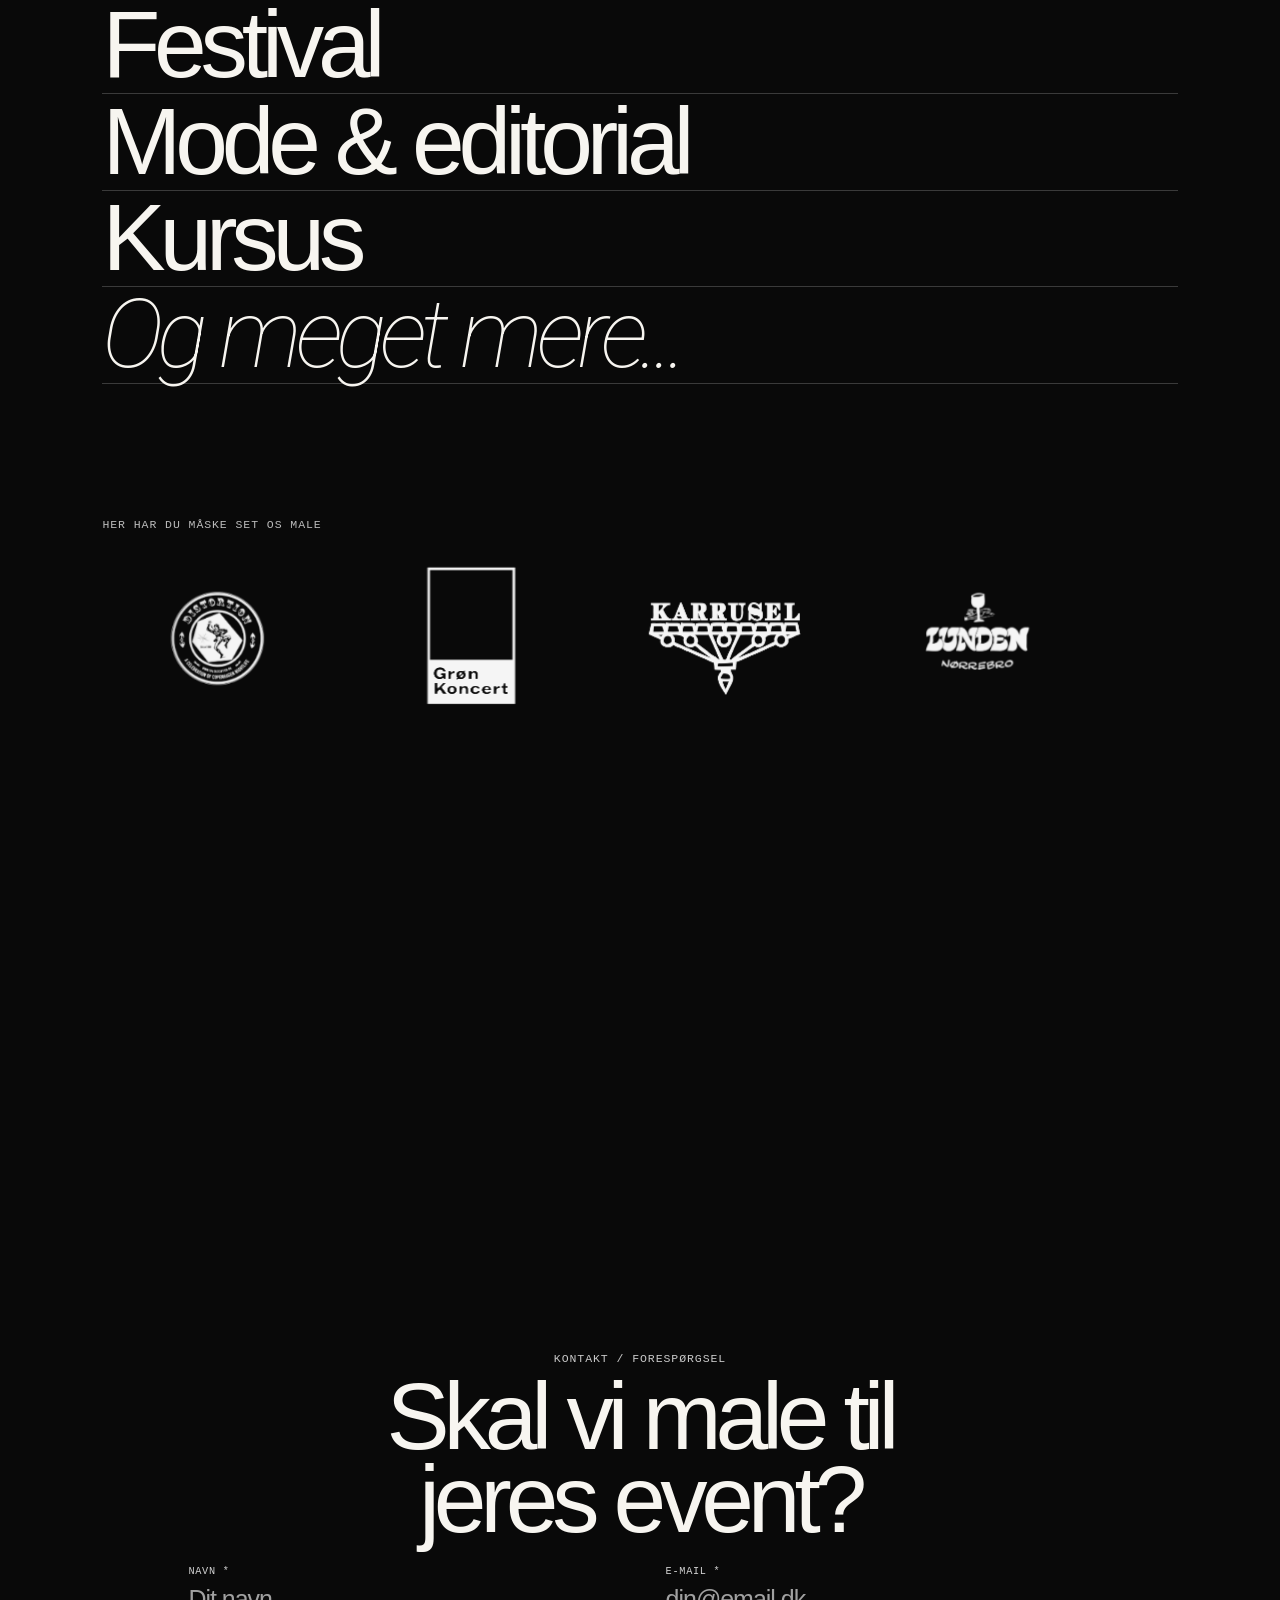
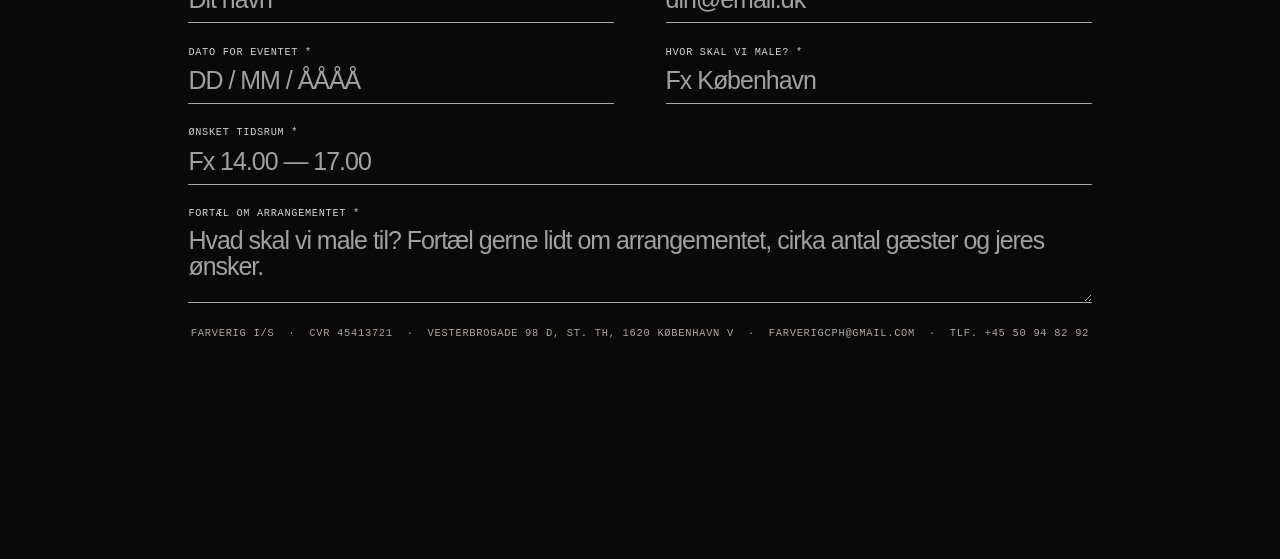
==== commit b7523ee5: "Add courses and shop navigation" ====
--- a/index.html
+++ b/index.html
@@ -46,7 +46,7 @@
     .offers.is-hinting .offer-link[data-preview="mode"] h3{transform:translateY(-.08em)}
     .offers.is-hinting .preview-mode{opacity:1;transform:translate(-50%,-50%) rotate(-1deg) scale(1)}
 
-    .booking-section{min-height:calc(100vh - clamp(7.6rem,9.5vh,9rem));display:grid;grid-template-columns:minmax(0,.85fr) minmax(0,1.15fr);grid-template-rows:auto;column-gap:clamp(3rem,6vw,7rem);align-items:start;padding:clamp(4.8rem,6vh,6rem) clamp(5rem,8vw,9rem) 0;border-top:0;background:#090909}
+    .booking-section{min-height:calc(100vh - clamp(5.8rem,7.2vh,7rem));display:grid;grid-template-columns:minmax(0,.85fr) minmax(0,1.15fr);grid-template-rows:auto;column-gap:clamp(3rem,6vw,7rem);align-items:start;padding:clamp(4.8rem,6vh,6rem) clamp(5rem,8vw,9rem) 0;border-top:0;background:#090909}
     .booking-intro{grid-column:1;grid-row:1 / span 2;align-self:start;position:sticky;top:clamp(4.5rem,6vh,6rem)}
     .booking-kicker{margin:0 0 clamp(1.2rem,2vh,1.8rem);color:var(--muted);font:400 clamp(.72rem,.82vw,.82rem)/1.4 monospace;letter-spacing:.08em;text-transform:uppercase}
     .booking-title{max-width:8.7ch;margin:0;font:400 clamp(3.5rem,6.2vw,7rem)/.84 Arial,Helvetica,sans-serif;letter-spacing:-.075em;color:var(--text)}
@@ -74,7 +74,7 @@
 </head>
 <body>
 <main>
-  <header class="site-header"><nav aria-label="Primær navigation"><a href="om.html">OM</a><a href="#tilbyder">VI TILBYDER</a><a href="#booking">KONTAKT</a></nav></header>
+  <header class="site-header"><nav aria-label="Primær navigation"><a href="#tilbyder">VI TILBYDER</a><a href="kurser.html">KURSER</a><a href="shop.html">SHOP</a><a href="om.html">OM</a><a href="#booking">KONTAKT</a></nav></header>
   <section class="hero" aria-labelledby="hero-title"><video autoplay muted loop playsinline preload="metadata" aria-hidden="true"><source src="assets/video/hero.mp4" type="video/mp4"></video><div class="hero-shade"></div><h1 id="hero-title" class="sr-only">FARVERIG — ansigtsmaling i København</h1><img class="transforming-logo" src="assets/logo/FarverigLogo_Hvid.png" alt="FARVERIG"><p class="hero-label">ANSIGTSMALING · KØBENHAVN</p><div class="bottom-glow" aria-hidden="true"></div><a class="book-button" href="#booking">BOOK OS <span class="book-arrow">&gt;</span></a><span class="scroll-cue"><span>SCROLL NED</span><span class="scroll-arrow">&gt;</span></span></section>
   <section class="work-story" id="arbejde"><div class="work-story-stage"><div class="work-story-copy"><p class="eyebrow">FARVERIG I VIRKELIGHEDEN</p><p><span>Ansigtsmaling til</span><span>mindeværdige øjeblikke.</span></p></div><figure class="story-shot" data-start="108" data-travel="-335" data-rotate="0" style="top:9vh;width:34vw"><img src="assets/billeder/arbejde/10billede.JPG" alt="BAG FARVERNE"></figure><figure class="story-shot" data-start="142" data-travel="-335" data-rotate="-2" style="top:3vh;width:30vw"><img src="assets/billeder/arbejde/1billede.jpg" alt="FESTIVAL"></figure><figure class="story-shot" data-start="176" data-travel="-335" data-rotate="1" style="top:13vh;width:31vw"><img src="assets/billeder/arbejde/2billede.jpg" alt="BODY PAINT"></figure><figure class="story-shot" data-start="210" data-travel="-335" data-rotate="-1" style="top:1vh;width:34vw"><img src="assets/billeder/arbejde/3billede.jpg" alt="UV · NIGHT"></figure><figure class="story-shot" data-start="244" data-travel="-335" data-rotate="2" style="top:12vh;width:30vw"><img src="assets/billeder/arbejde/4billede.jpg" alt="EVENT"></figure><figure class="story-shot" data-start="-80" data-travel="335" data-rotate="1" style="top:55vh;width:32vw"><img src="assets/billeder/arbejde/5billede.jpg" alt="IN THE MAKING"></figure><figure class="story-shot" data-start="-114" data-travel="335" data-rotate="-2" style="top:65vh;width:31vw"><img src="assets/billeder/arbejde/6billede.jpg" alt="LIVE PAINTING"></figure><figure class="story-shot" data-start="-148" data-travel="335" data-rotate="2" style="top:53vh;width:31vw"><img src="assets/billeder/arbejde/7billede.jpeg" alt="FLOWERS"></figure><figure class="story-shot" data-start="-182" data-travel="335" data-rotate="-1" style="top:64vh;width:32vw"><img src="assets/billeder/arbejde/8billede.jpg" alt="BØRNEFEST"></figure><figure class="story-shot" data-start="-216" data-travel="335" data-rotate="1" style="top:55vh;width:31vw"><img src="assets/billeder/arbejde/9billede.jpg" alt="FARVERIG"></figure></div></section>
   <section class="offers" id="tilbyder"><div class="offers-shell"><div class="offers-heading"><span class="offers-intro">VI TILBYDER ANSIGTSMALING TIL:</span></div><div class="offers-cloud" aria-label="Vi maler til"><div class="offer-link" data-preview="born"><h3>BØRNEFØDSELSDAG</h3></div><div class="offer-link" data-preview="sommer"><h3>SOMMERFEST</h3></div><div class="offer-link" data-preview="kultur"><h3>KULTUREVENT</h3></div><div class="offer-link" data-preview="festival"><h3>FESTIVAL</h3></div><div class="offer-link" data-preview="mode"><h3>MODE &amp; EDITORIAL</h3></div><div class="offer-link" data-preview="kursus"><h3>KURSUS</h3></div><div class="offer-more">OG MEGET MERE...</div></div></div><div class="offer-preview preview-born"><img src="assets/billeder/vi-tilbyder/børnefødselsdag.jpg" alt=""></div><div class="offer-preview preview-sommer"><img src="assets/billeder/vi-tilbyder/sommerfest.jpg" alt=""></div><div class="offer-preview preview-kultur"><img src="assets/billeder/vi-tilbyder/kulturevent.JPG" alt=""></div><div class="offer-preview preview-festival"><img src="assets/billeder/vi-tilbyder/festival.jpg" alt=""></div><div class="offer-preview preview-mode"><img src="assets/billeder/vi-tilbyder/mode-editorial.jpg" alt=""></div><div class="offer-preview preview-kursus"><img src="assets/billeder/vi-tilbyder/kursus.jpg" alt=""></div></section>
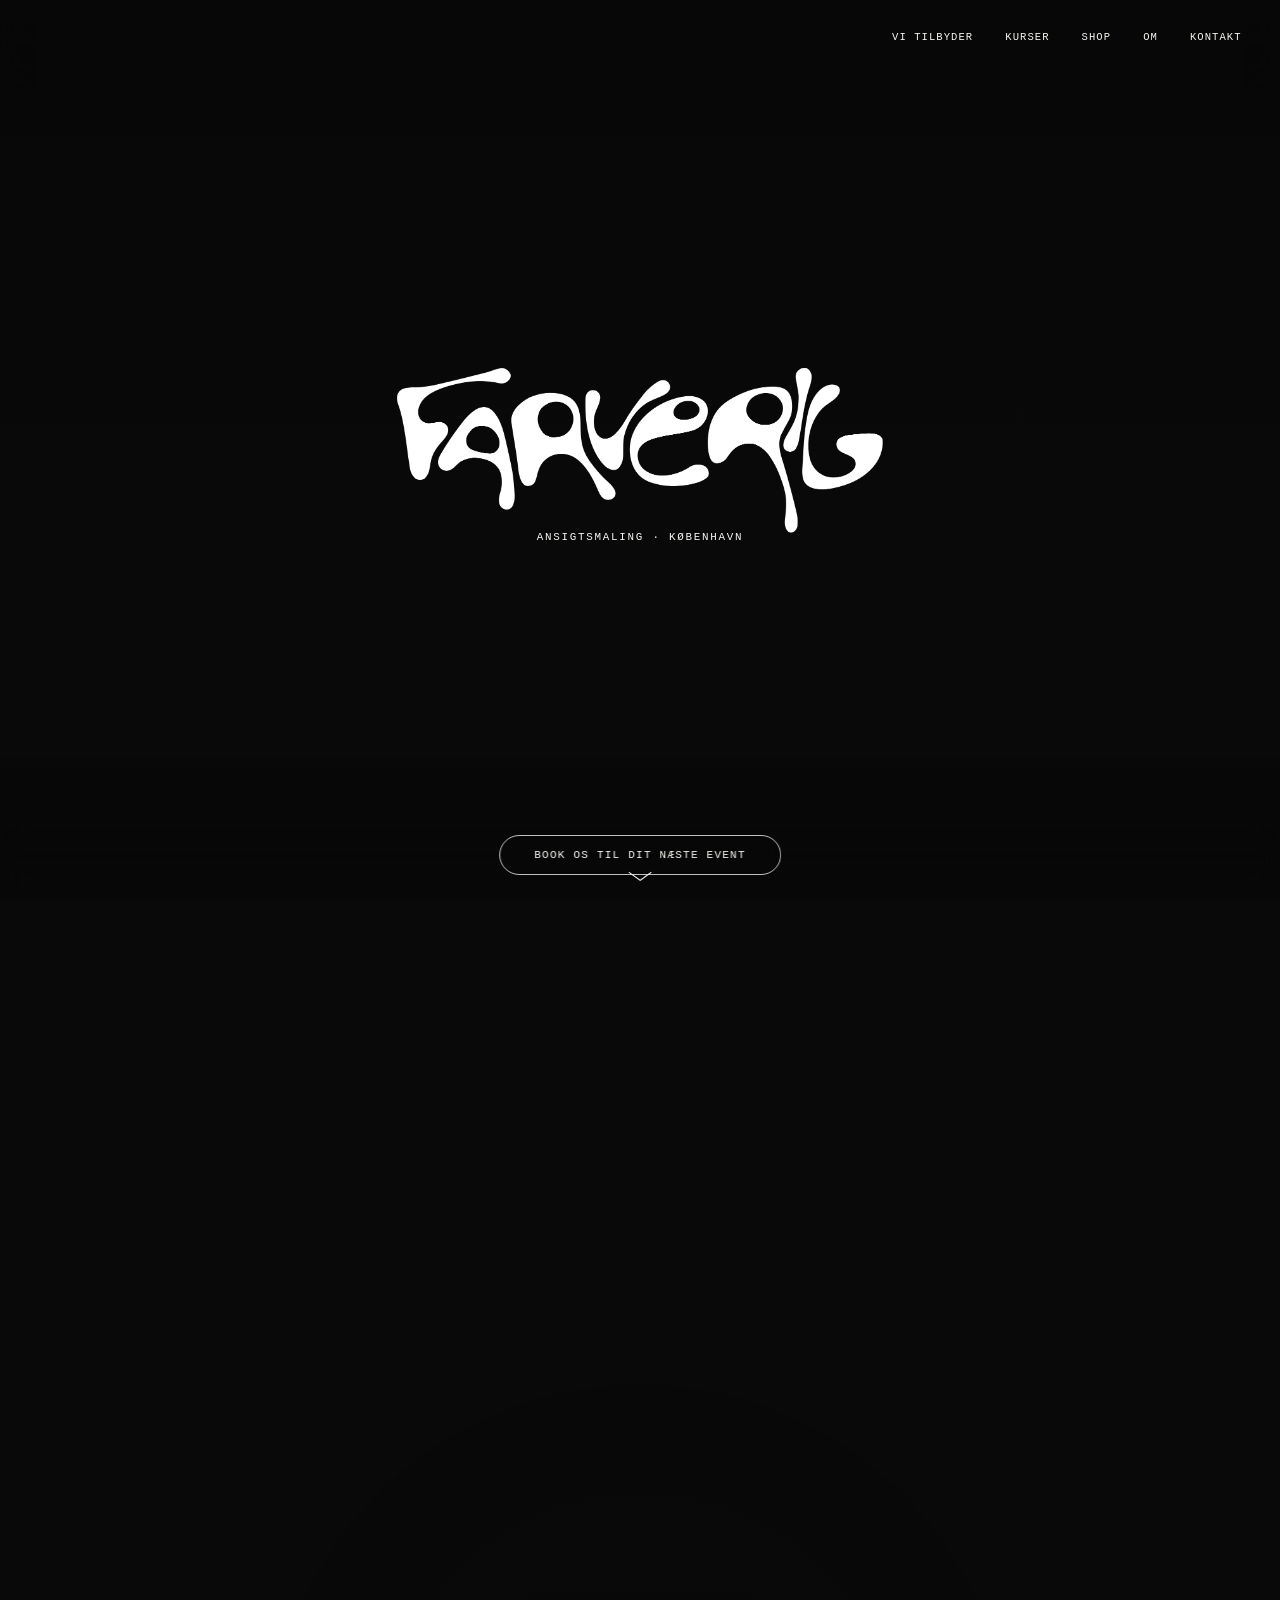
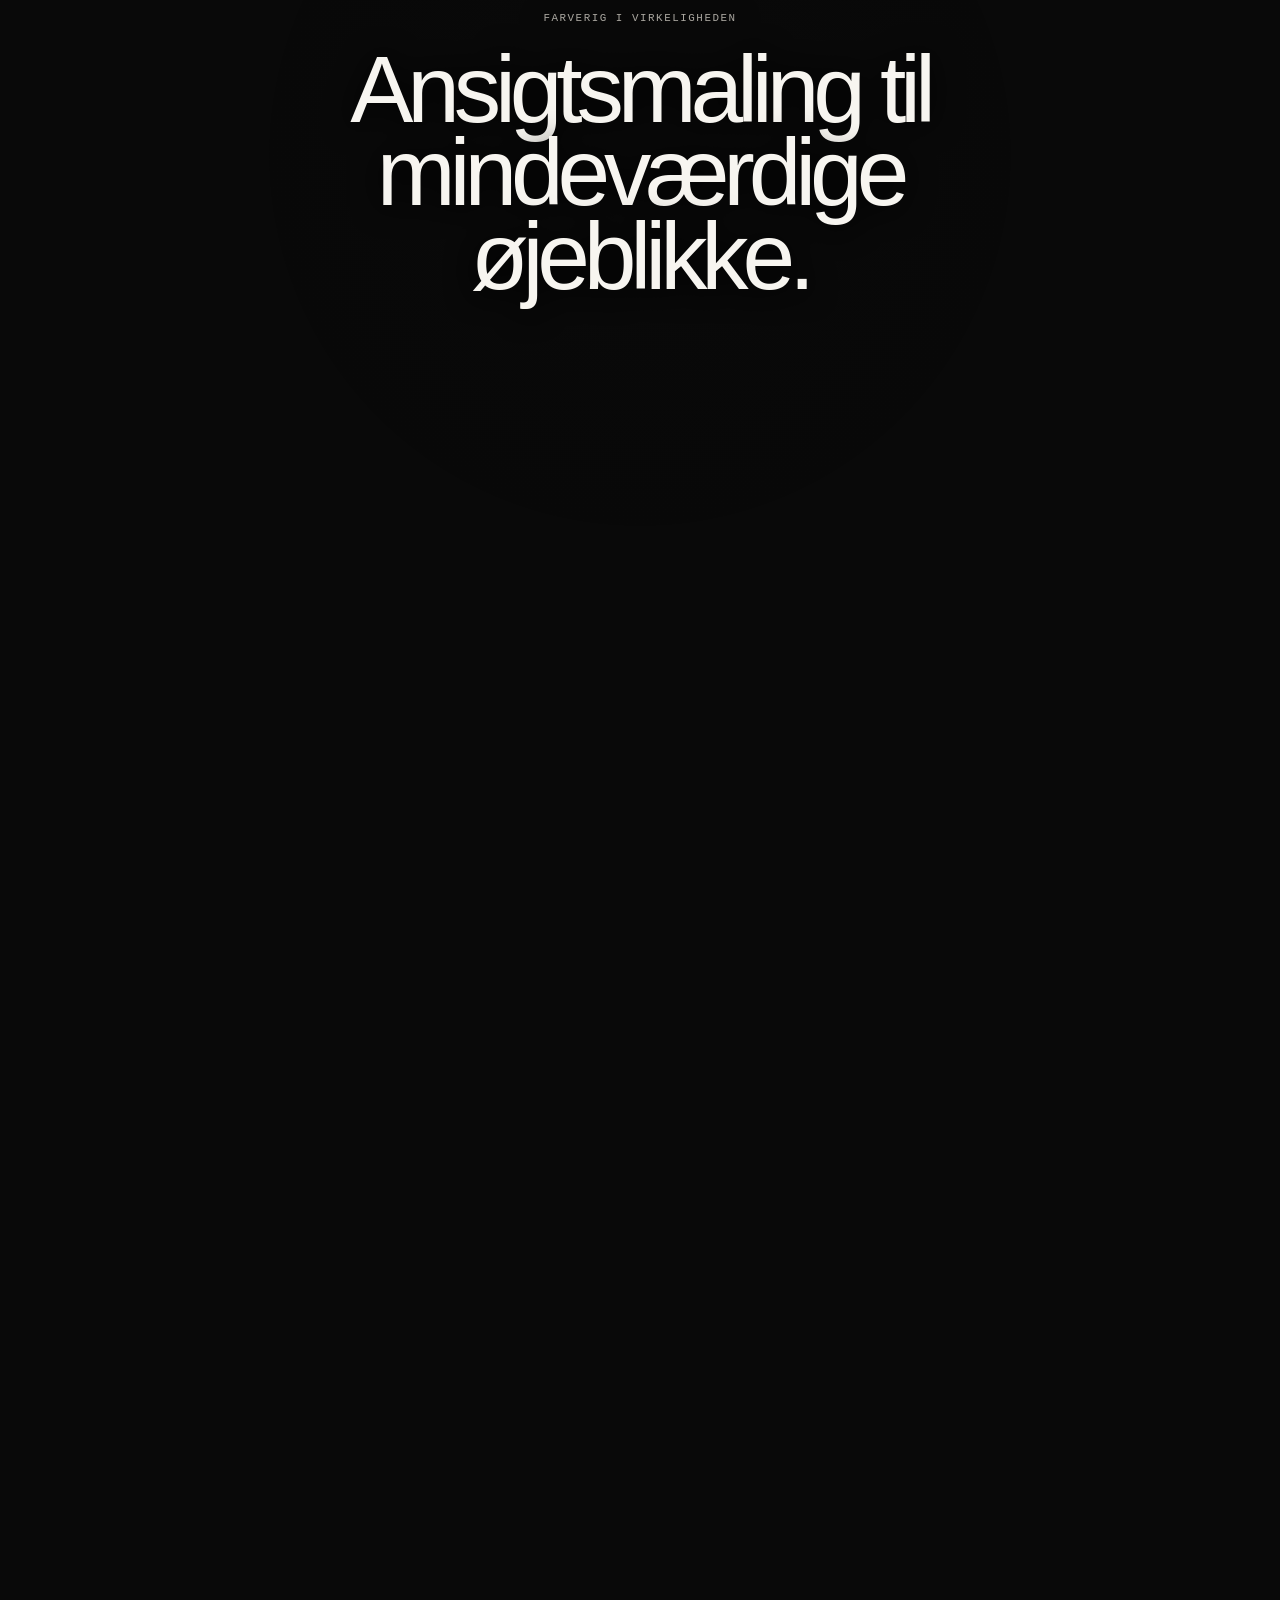
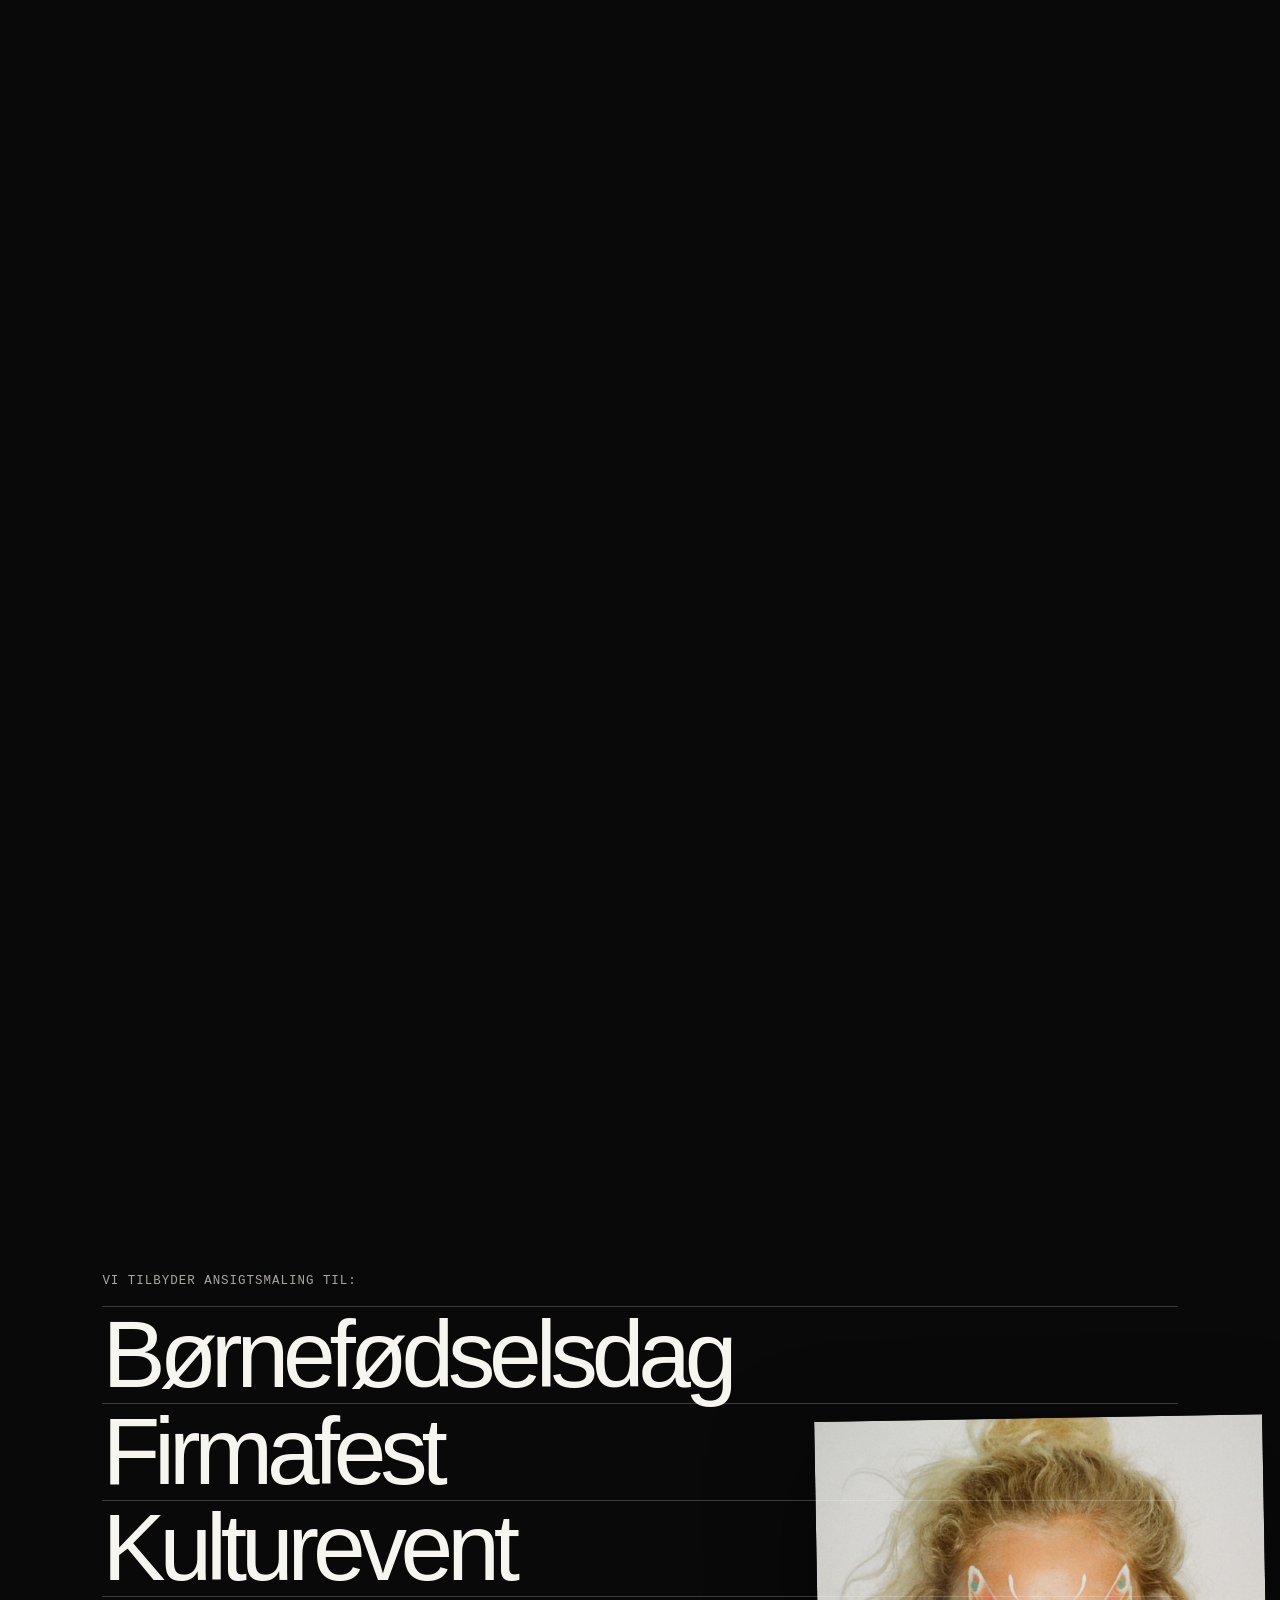
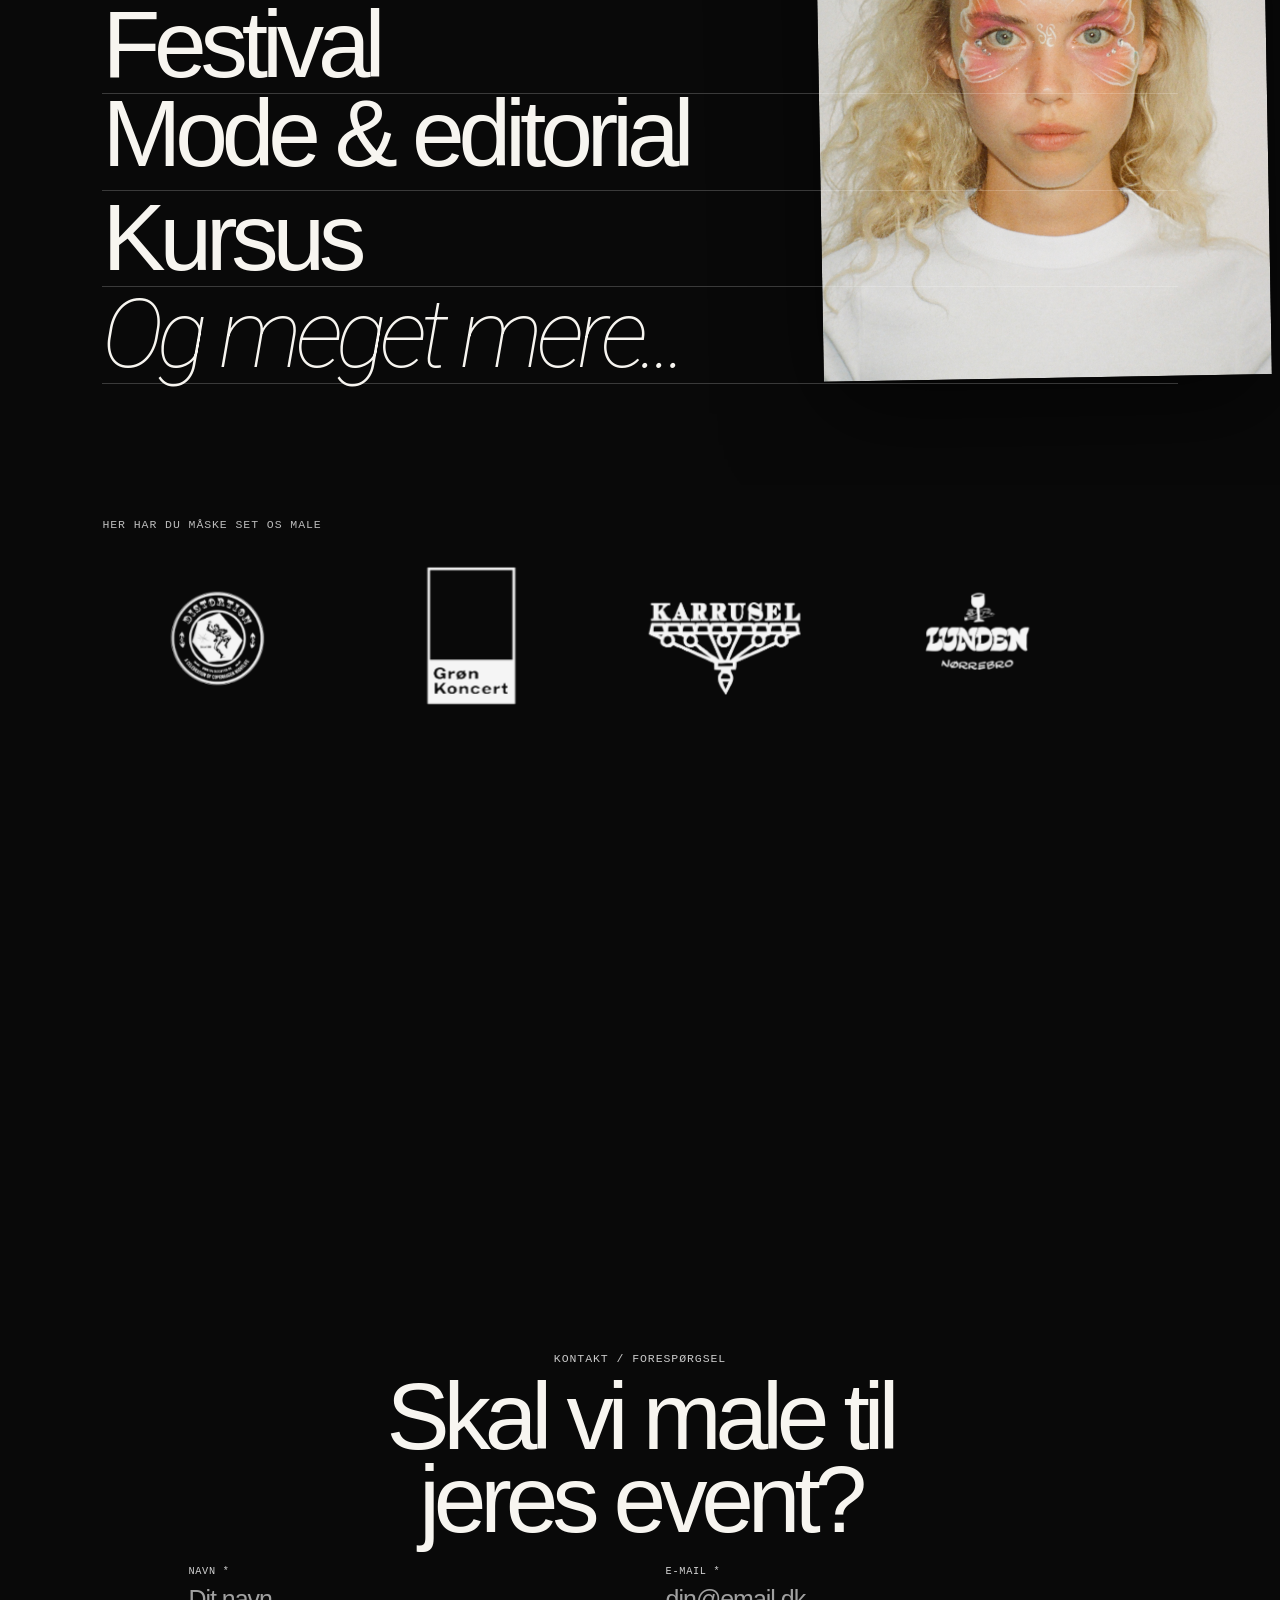
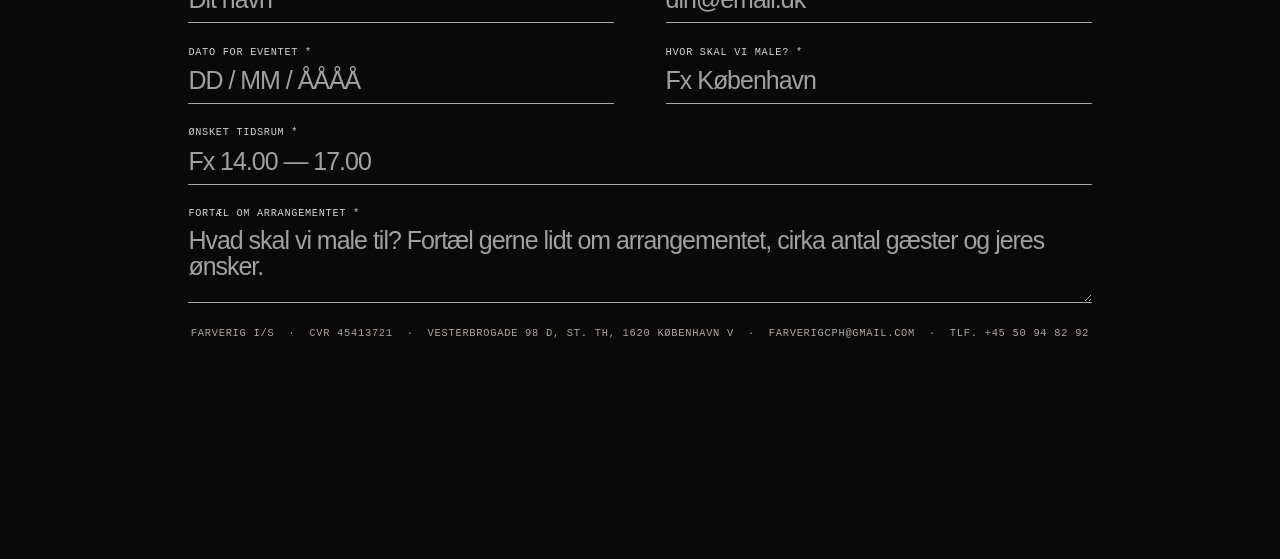
==== commit 52ebe903: "Tighten spacing between offers and client logos" ====
--- a/index.html
+++ b/index.html
@@ -70,6 +70,16 @@
 
     @media(max-width:1050px){.offers{min-height:auto;padding:5rem clamp(2rem,5vw,3rem) clamp(11rem,15vw,14rem)}.offers-cloud{min-height:auto}.offer-link:nth-child(3),.offer-link:nth-child(5){margin-left:0}.offer-link h3,.offer-more{font-size:clamp(2.3rem,5.6vw,3.8rem)}.booking-section{grid-template-columns:1fr;padding-top:clamp(6rem,9vw,8rem);padding-left:clamp(2rem,5vw,3rem);padding-right:clamp(2rem,5vw,3rem)}.booking-intro{grid-column:1;grid-row:auto;position:static;margin-bottom:3rem}.booking-title{max-width:10ch}.booking-form{grid-column:1;grid-row:auto}}
     @media(max-width:760px){.offers{display:block;padding:4.5rem 1rem 9rem}.offers-heading{margin-bottom:1.6rem}.offers-heading .offers-intro{font-size:.72rem}.offers-cloud{column-gap:.7rem;row-gap:.55rem;padding:1.25rem 0}.offer-link h3,.offer-more{font-size:clamp(1.75rem,8.4vw,2.7rem)}.offer-link:not(:last-of-type)::after{margin-left:.7rem;font-size:1.6rem}.offers-cloud:hover .offer-link,.offers-cloud:hover .offer-more{opacity:1}.offers.is-hinting .offer-link,.offers.is-hinting .offer-more{opacity:1}.offer-preview{display:none}.booking-section{display:block;min-height:auto;padding:6rem 1rem 3.5rem}.booking-intro{margin-bottom:3.5rem}.booking-title{max-width:10ch;font-size:clamp(3.2rem,15vw,5.3rem)}.booking-grid{grid-template-columns:1fr}.booking-field.full{grid-column:auto}.booking-field{padding-bottom:2.2rem}.booking-field input,.booking-field textarea{font-size:clamp(1.65rem,8vw,2.35rem)}.booking-submit{font-size:clamp(2.25rem,11vw,3.8rem)}}
+    /* Visuel harmonisering: kortere pause fra tilbud til referencer. */
+    @media(min-width:1051px){
+      .offers{padding-bottom:clamp(5rem,7vw,7.5rem)}
+    }
+    @media(min-width:761px) and (max-width:1050px){
+      .offers{padding-bottom:clamp(5rem,7vw,7rem)}
+    }
+    @media(max-width:760px){
+      .offers{padding-bottom:5rem}
+    }
   </style>
 </head>
 <body>
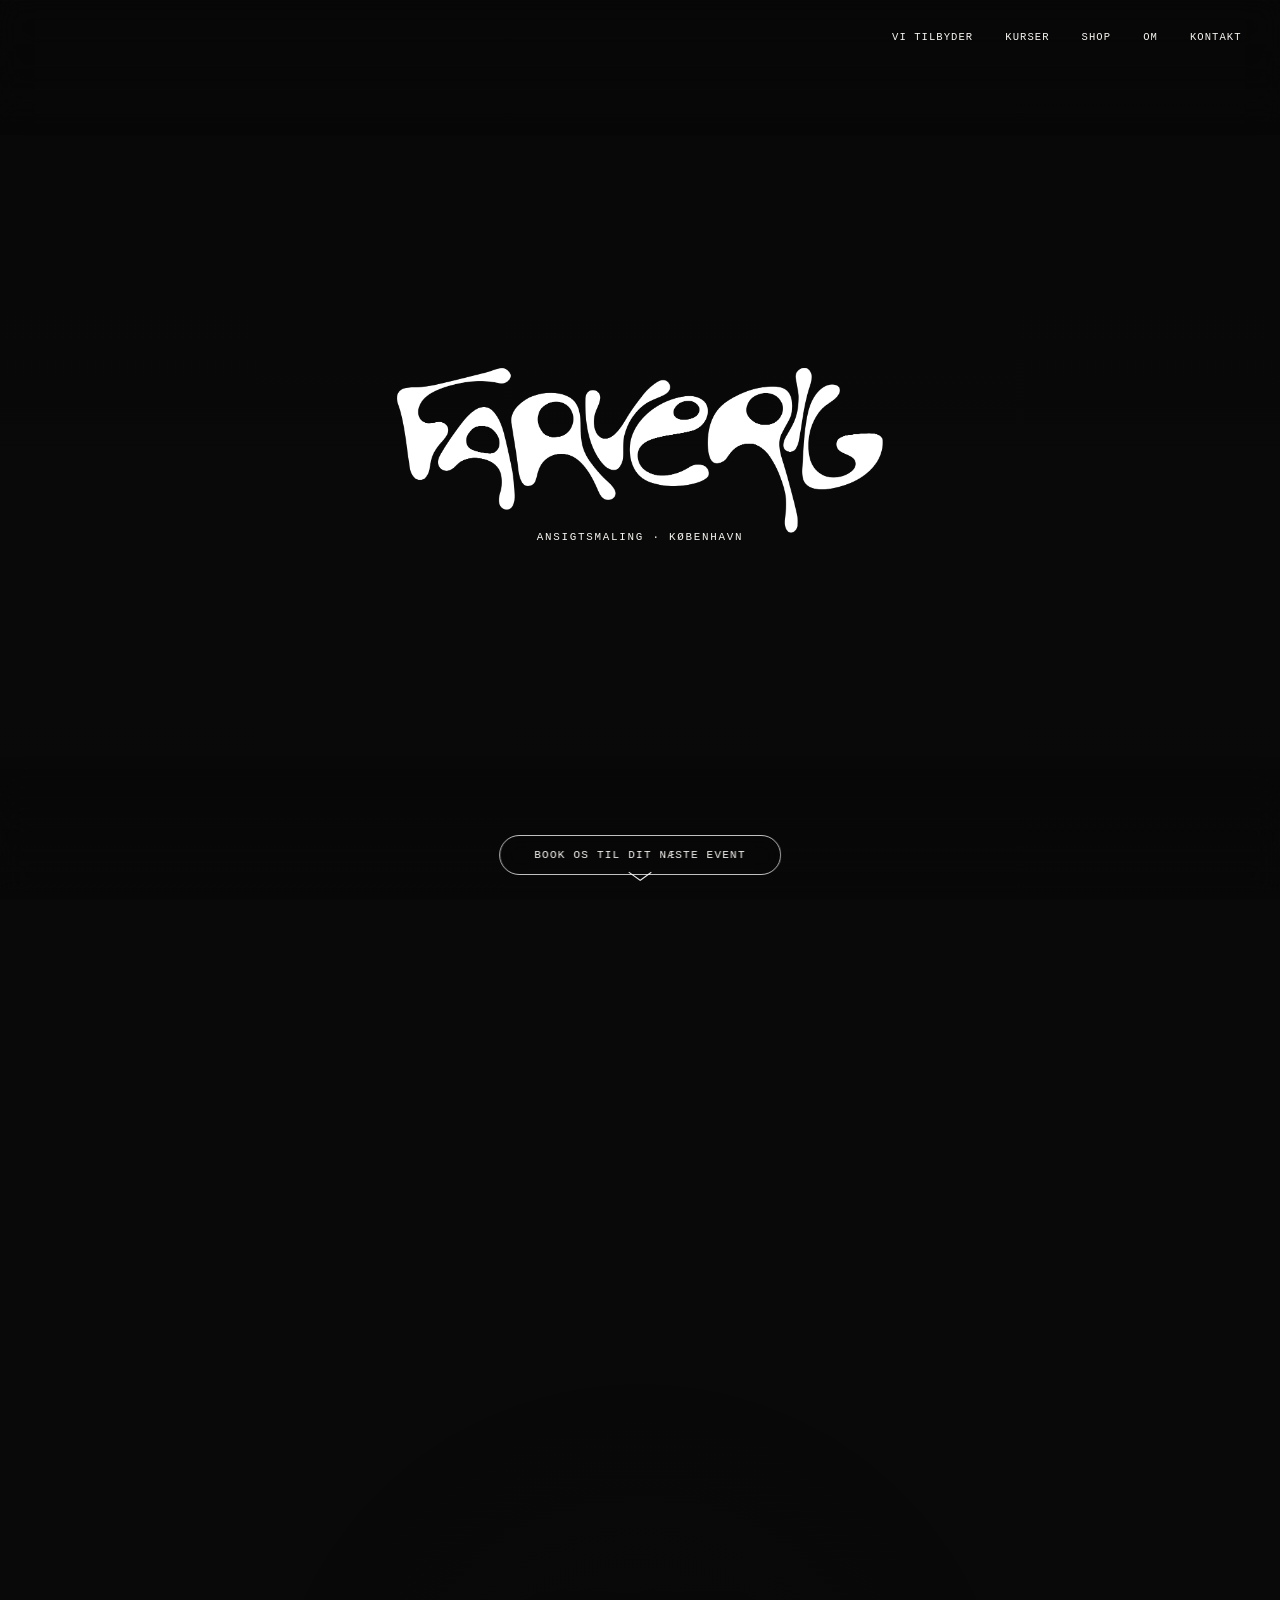
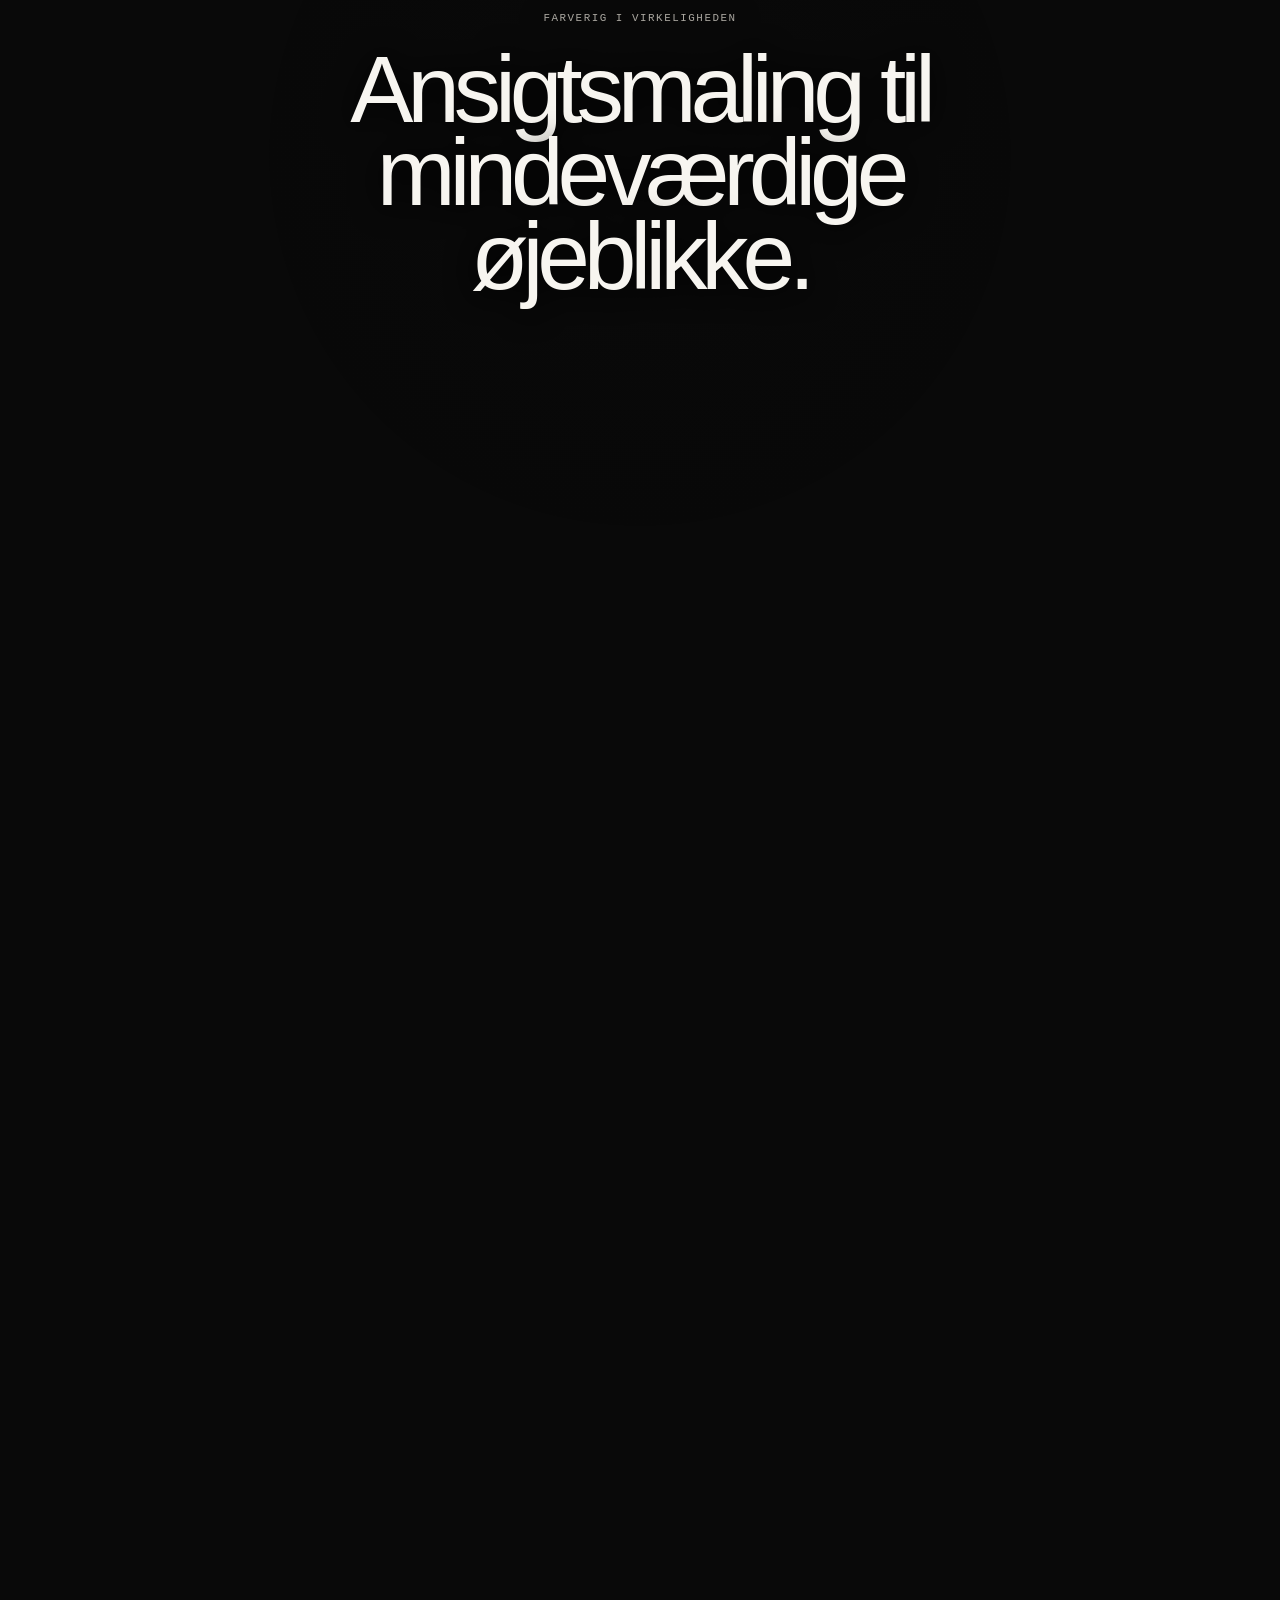
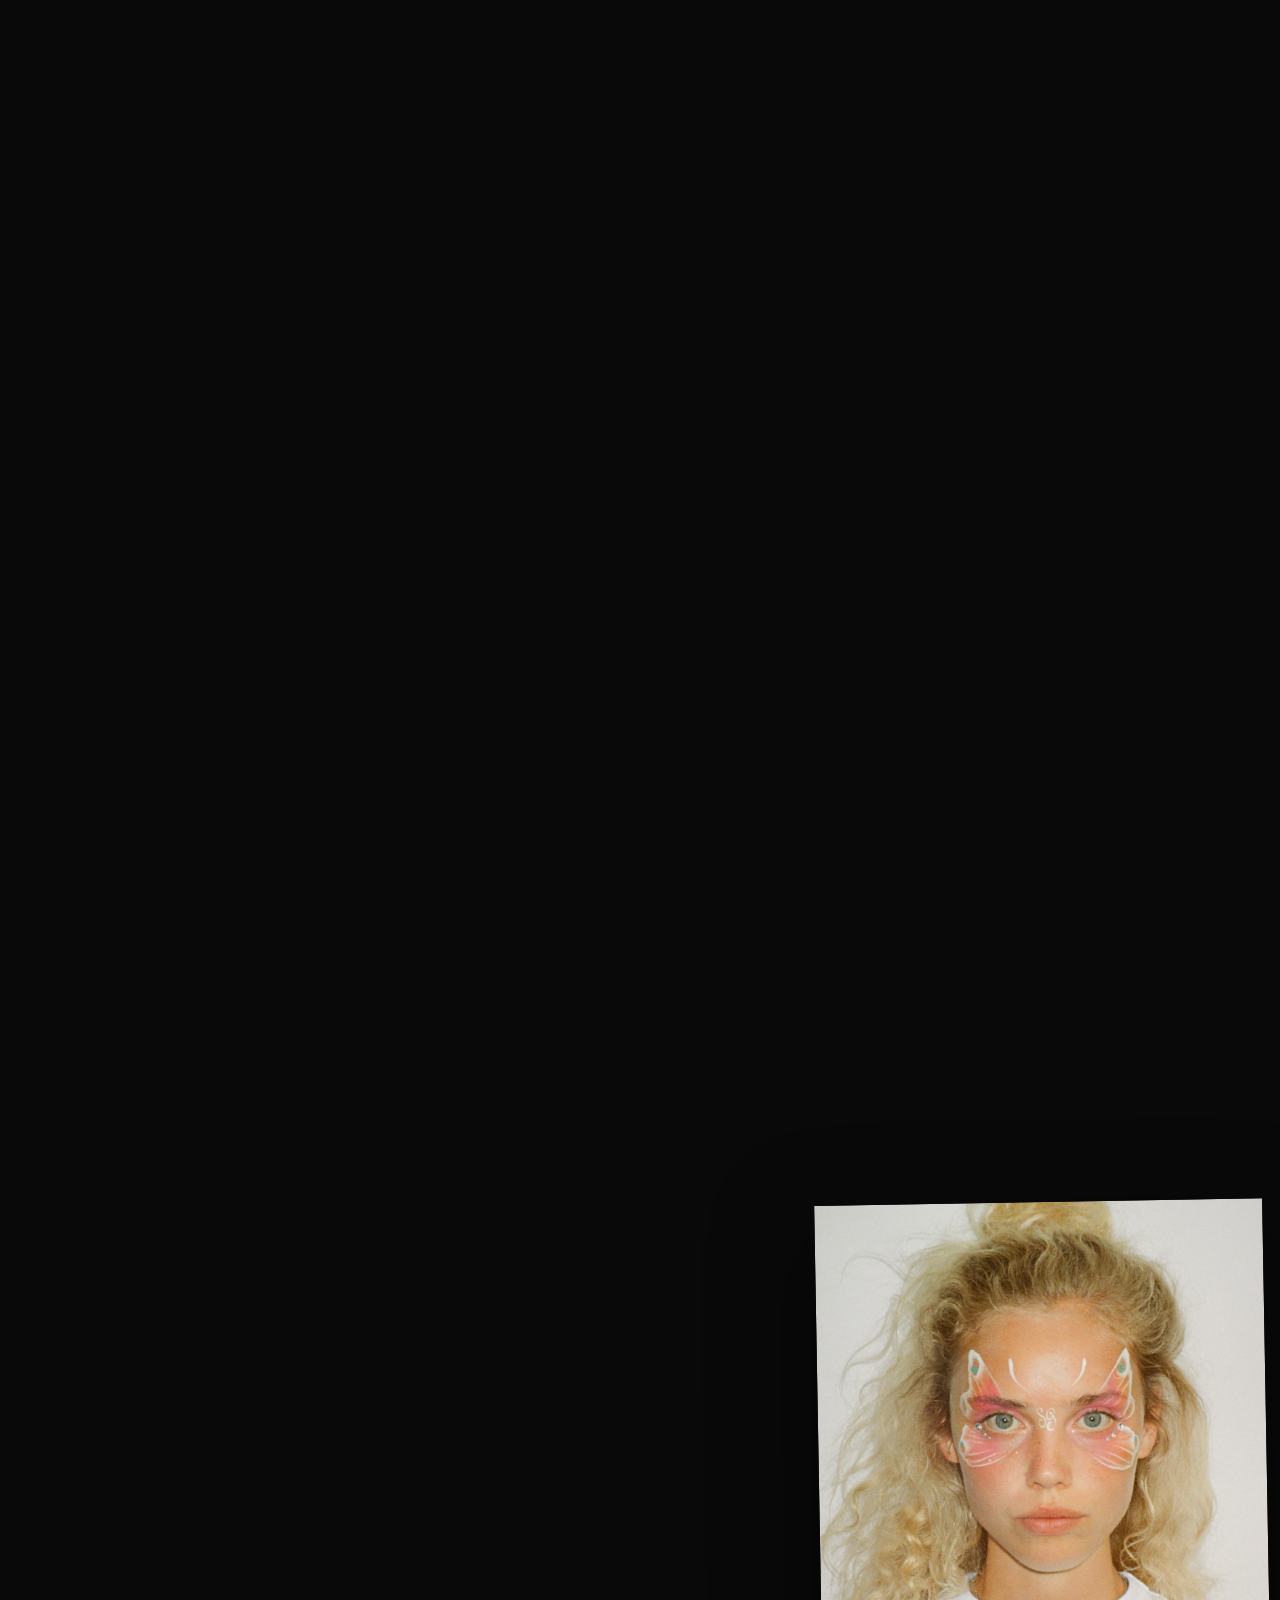
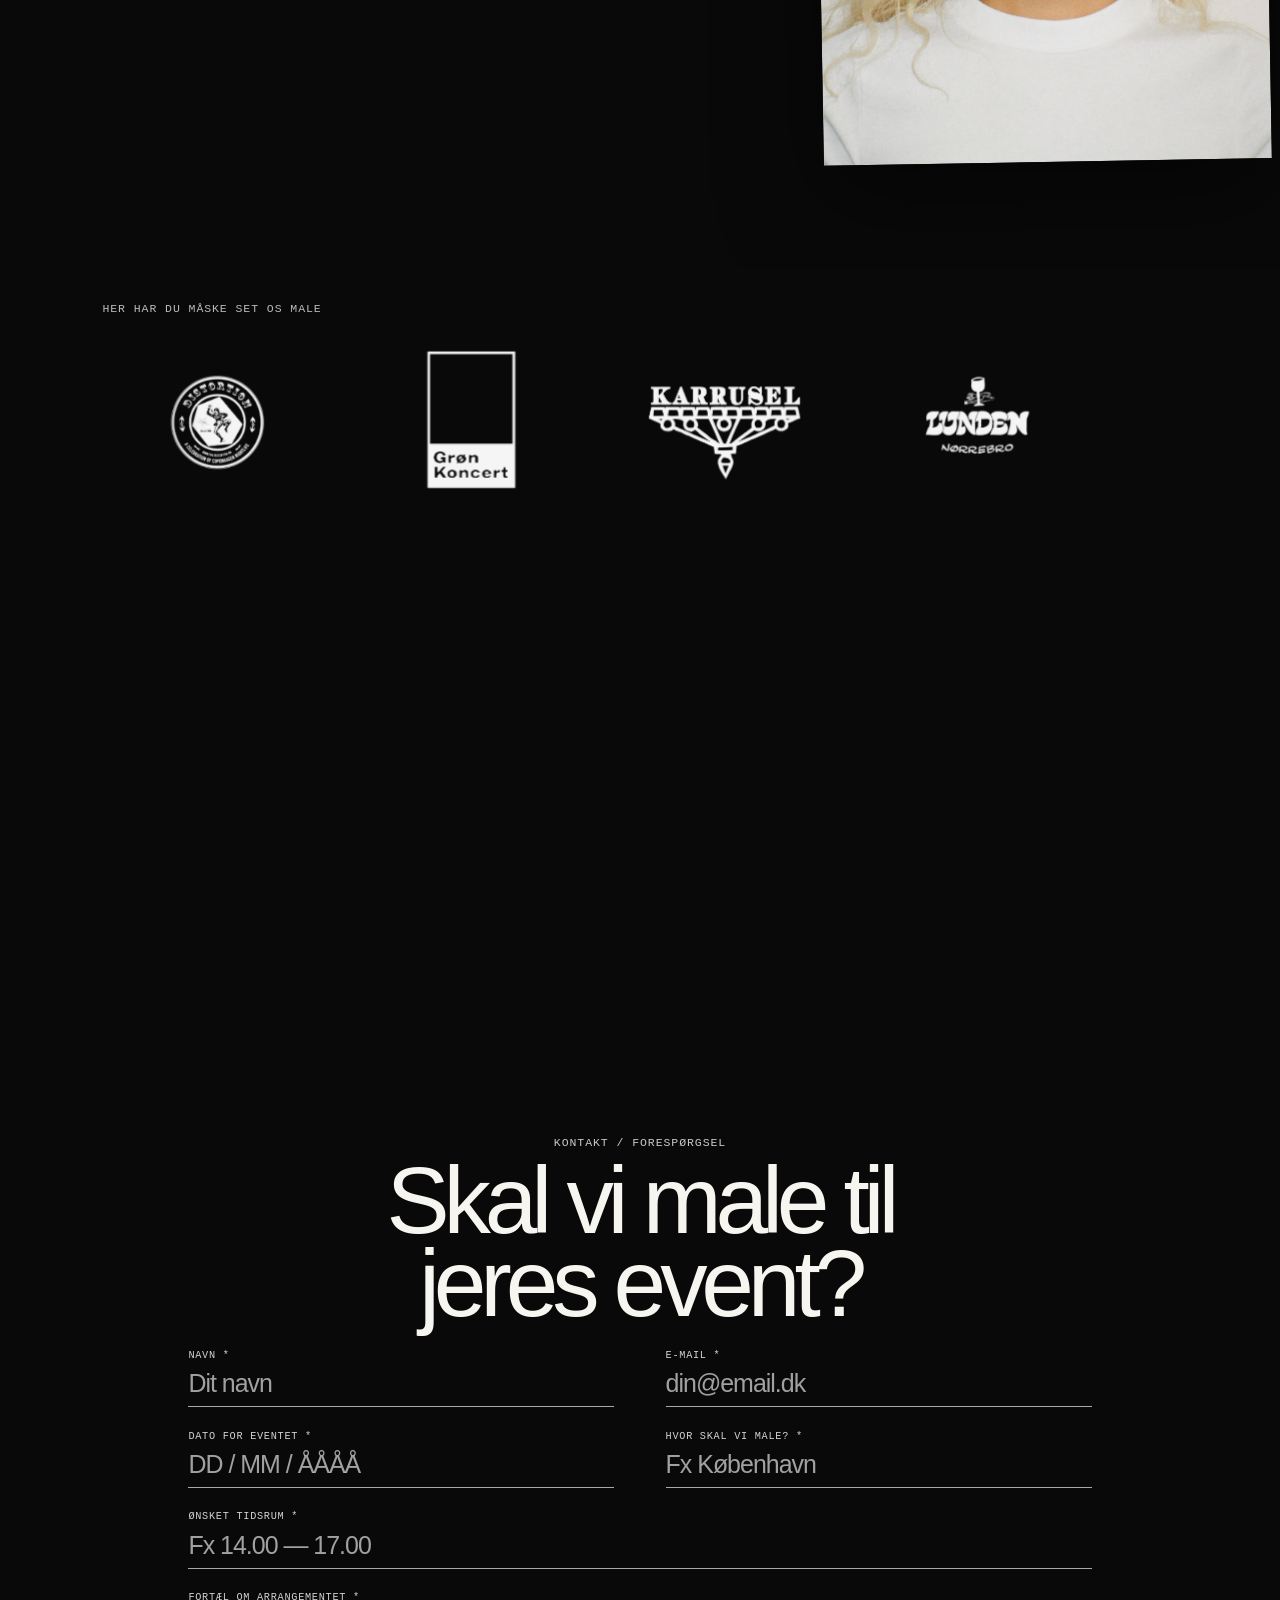
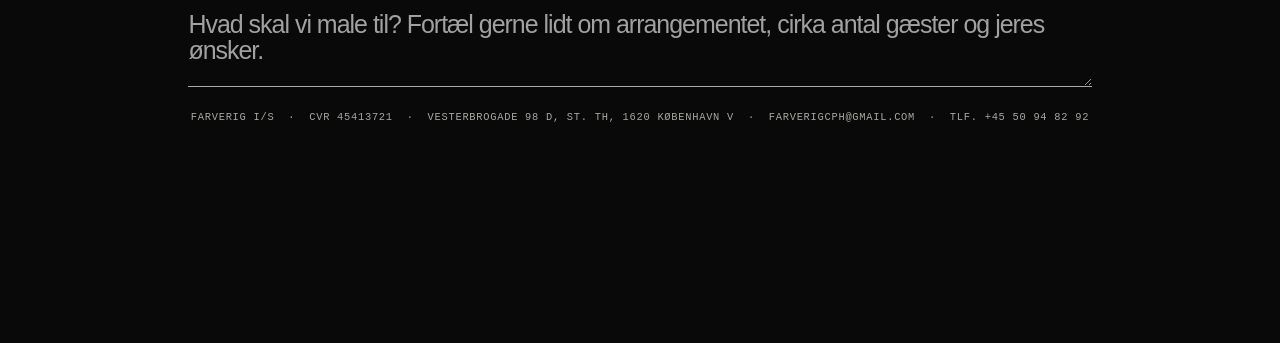
==== commit e54d5888: "Enable scroll crossfade prototype" ====
--- a/index.html
+++ b/index.html
@@ -80,6 +80,7 @@
     @media(max-width:760px){
       .offers{padding-bottom:5rem}
     }
+    @media(min-width:761px) and (prefers-reduced-motion:no-preference){.offers{z-index:6;margin-top:-24vh;background:#090909;min-height:100svh}.offers-shell,.work-story-stage{will-change:opacity}}
   </style>
 </head>
 <body>
@@ -89,4 +90,4 @@
   <section class="work-story" id="arbejde"><div class="work-story-stage"><div class="work-story-copy"><p class="eyebrow">FARVERIG I VIRKELIGHEDEN</p><p><span>Ansigtsmaling til</span><span>mindeværdige øjeblikke.</span></p></div><figure class="story-shot" data-start="108" data-travel="-335" data-rotate="0" style="top:9vh;width:34vw"><img src="assets/billeder/arbejde/10billede.JPG" alt="BAG FARVERNE"></figure><figure class="story-shot" data-start="142" data-travel="-335" data-rotate="-2" style="top:3vh;width:30vw"><img src="assets/billeder/arbejde/1billede.jpg" alt="FESTIVAL"></figure><figure class="story-shot" data-start="176" data-travel="-335" data-rotate="1" style="top:13vh;width:31vw"><img src="assets/billeder/arbejde/2billede.jpg" alt="BODY PAINT"></figure><figure class="story-shot" data-start="210" data-travel="-335" data-rotate="-1" style="top:1vh;width:34vw"><img src="assets/billeder/arbejde/3billede.jpg" alt="UV · NIGHT"></figure><figure class="story-shot" data-start="244" data-travel="-335" data-rotate="2" style="top:12vh;width:30vw"><img src="assets/billeder/arbejde/4billede.jpg" alt="EVENT"></figure><figure class="story-shot" data-start="-80" data-travel="335" data-rotate="1" style="top:55vh;width:32vw"><img src="assets/billeder/arbejde/5billede.jpg" alt="IN THE MAKING"></figure><figure class="story-shot" data-start="-114" data-travel="335" data-rotate="-2" style="top:65vh;width:31vw"><img src="assets/billeder/arbejde/6billede.jpg" alt="LIVE PAINTING"></figure><figure class="story-shot" data-start="-148" data-travel="335" data-rotate="2" style="top:53vh;width:31vw"><img src="assets/billeder/arbejde/7billede.jpeg" alt="FLOWERS"></figure><figure class="story-shot" data-start="-182" data-travel="335" data-rotate="-1" style="top:64vh;width:32vw"><img src="assets/billeder/arbejde/8billede.jpg" alt="BØRNEFEST"></figure><figure class="story-shot" data-start="-216" data-travel="335" data-rotate="1" style="top:55vh;width:31vw"><img src="assets/billeder/arbejde/9billede.jpg" alt="FARVERIG"></figure></div></section>
   <section class="offers" id="tilbyder"><div class="offers-shell"><div class="offers-heading"><span class="offers-intro">VI TILBYDER ANSIGTSMALING TIL:</span></div><div class="offers-cloud" aria-label="Vi maler til"><div class="offer-link" data-preview="born"><h3>BØRNEFØDSELSDAG</h3></div><div class="offer-link" data-preview="sommer"><h3>SOMMERFEST</h3></div><div class="offer-link" data-preview="kultur"><h3>KULTUREVENT</h3></div><div class="offer-link" data-preview="festival"><h3>FESTIVAL</h3></div><div class="offer-link" data-preview="mode"><h3>MODE &amp; EDITORIAL</h3></div><div class="offer-link" data-preview="kursus"><h3>KURSUS</h3></div><div class="offer-more">OG MEGET MERE...</div></div></div><div class="offer-preview preview-born"><img src="assets/billeder/vi-tilbyder/børnefødselsdag.jpg" alt=""></div><div class="offer-preview preview-sommer"><img src="assets/billeder/vi-tilbyder/sommerfest.jpg" alt=""></div><div class="offer-preview preview-kultur"><img src="assets/billeder/vi-tilbyder/kulturevent.JPG" alt=""></div><div class="offer-preview preview-festival"><img src="assets/billeder/vi-tilbyder/festival.jpg" alt=""></div><div class="offer-preview preview-mode"><img src="assets/billeder/vi-tilbyder/mode-editorial.jpg" alt=""></div><div class="offer-preview preview-kursus"><img src="assets/billeder/vi-tilbyder/kursus.jpg" alt=""></div></section>
   <section class="booking-section" id="booking" aria-labelledby="booking-title"><div class="booking-intro"><p class="booking-kicker">KONTAKT / FORESPØRGSEL</p><h2 class="booking-title" id="booking-title">SKAL VI MALE TIL <em>JERES</em> EVENT?</h2></div><form class="booking-form" action="https://api.web3forms.com/submit" method="POST"><input type="hidden" name="access_key" value="d8b0e7f9-4fdb-498a-b67c-cfaa28742abc"><input type="checkbox" name="botcheck" class="sr-only" style="display:none" tabindex="-1" autocomplete="off"><div class="booking-grid"><div class="booking-field"><label for="name">NAVN *</label><input id="name" name="name" type="text" autocomplete="name" placeholder="Dit navn" required></div><div class="booking-field"><label for="email">E-MAIL *</label><input id="email" name="email" type="email" autocomplete="email" placeholder="din@email.dk" required></div><div class="booking-field"><label for="date">DATO FOR EVENTET *</label><input id="date" name="date" type="text" placeholder="DD / MM / ÅÅÅÅ" required></div><div class="booking-field"><label for="city">HVOR SKAL VI MALE? *</label><input id="city" name="city" type="text" autocomplete="address-level2" placeholder="Fx København" required></div><div class="booking-field full"><label for="time">ØNSKET TIDSRUM *</label><input id="time" name="time" type="text" placeholder="Fx 14.00 — 17.00" required></div><div class="booking-field full"><label for="message">FORTÆL OM ARRANGEMENTET *</label><textarea id="message" name="message" placeholder="Hvad skal vi male til? Fortæl gerne lidt om arrangementet, cirka antal gæster og jeres ønsker." required></textarea></div></div><div class="booking-cta-space" aria-hidden="true"></div><p class="booking-contact">Farverig I/S &nbsp;·&nbsp; CVR 45413721 &nbsp;·&nbsp; Vesterbrogade 98 D, st. th, 1620 København V &nbsp;·&nbsp; farverigCPH@gmail.com &nbsp;·&nbsp; Tlf. +45 50 94 82 92</p><button class="booking-submit" type="submit"><span>SEND FORESPØRGSEL</span><span>→</span></button><p class="booking-note" aria-live="polite"></p></form></section>
-</main><script src="script.js?v=20260918-web3forms-reset"></script></body></html>+</main><script src="script.js?v=20260918-web3forms-reset"></script><script src="scroll-transitions.js?v=1" defer></script></body></html>
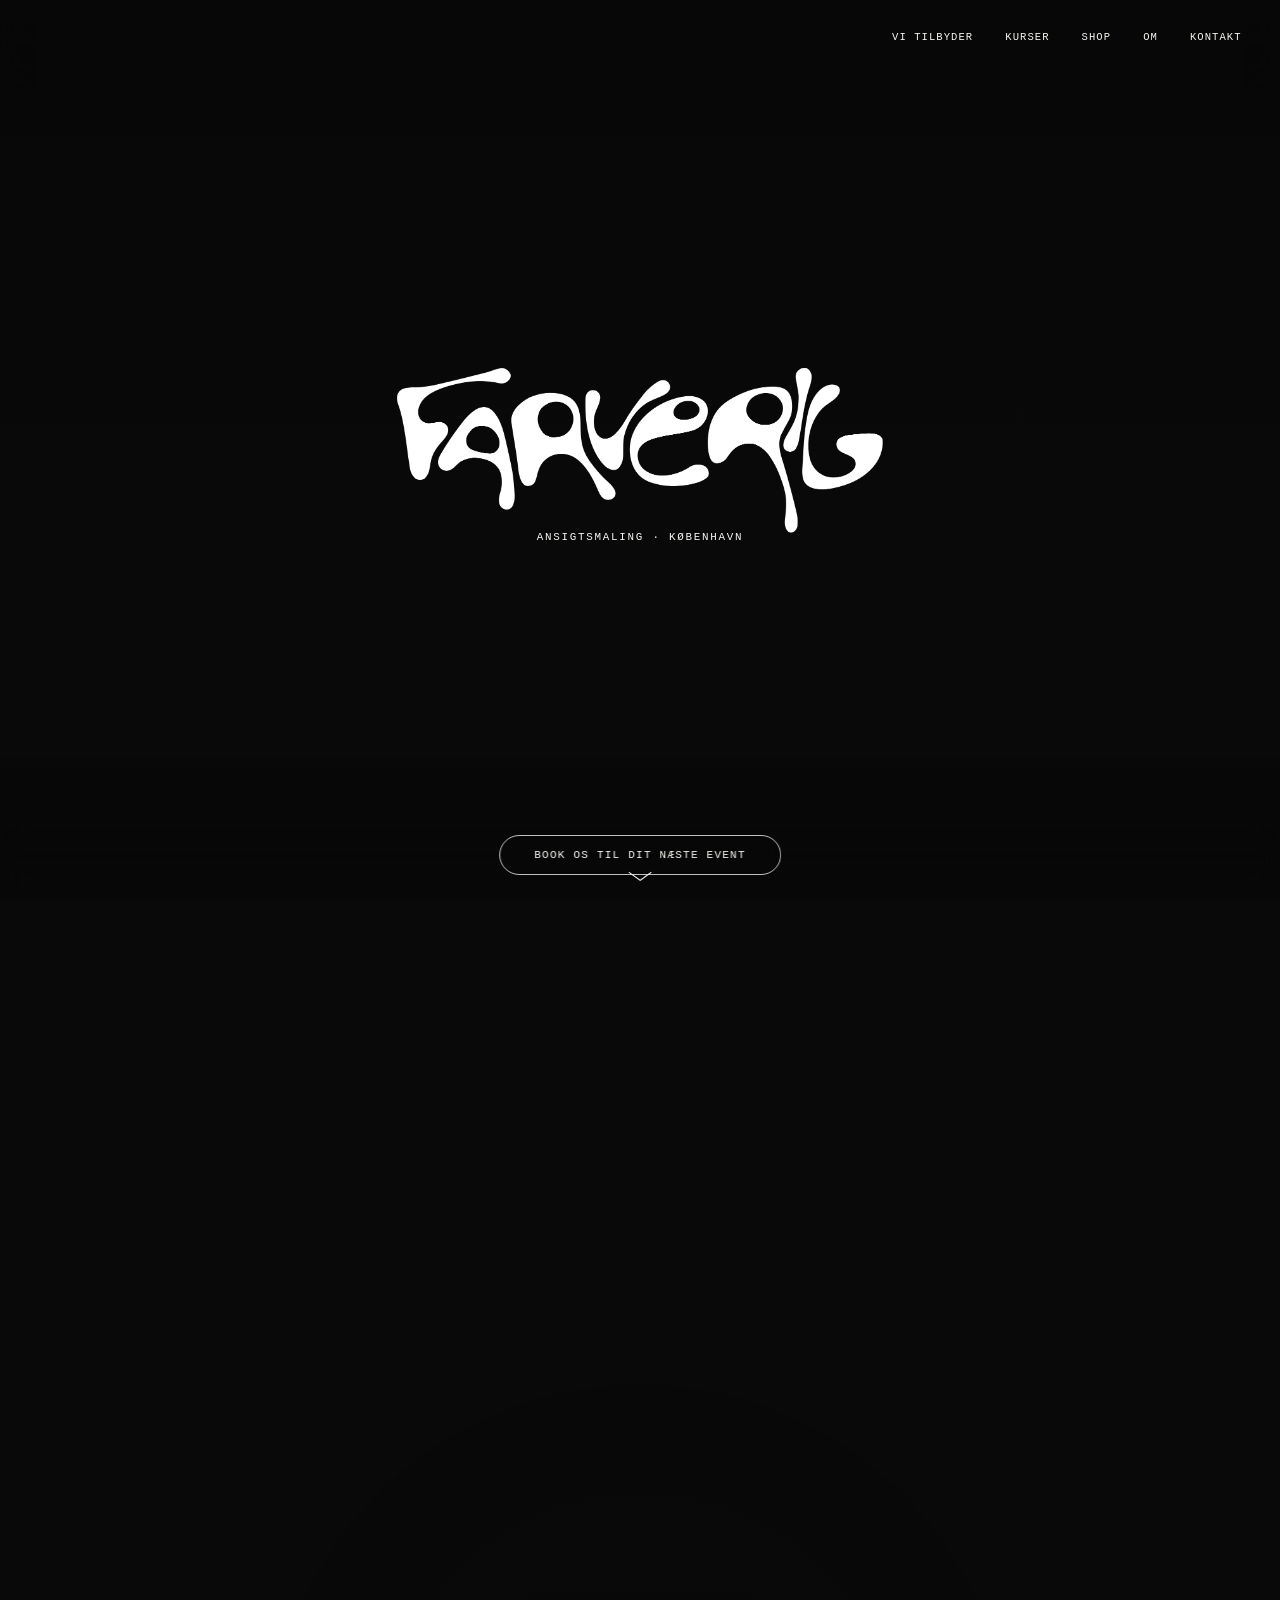
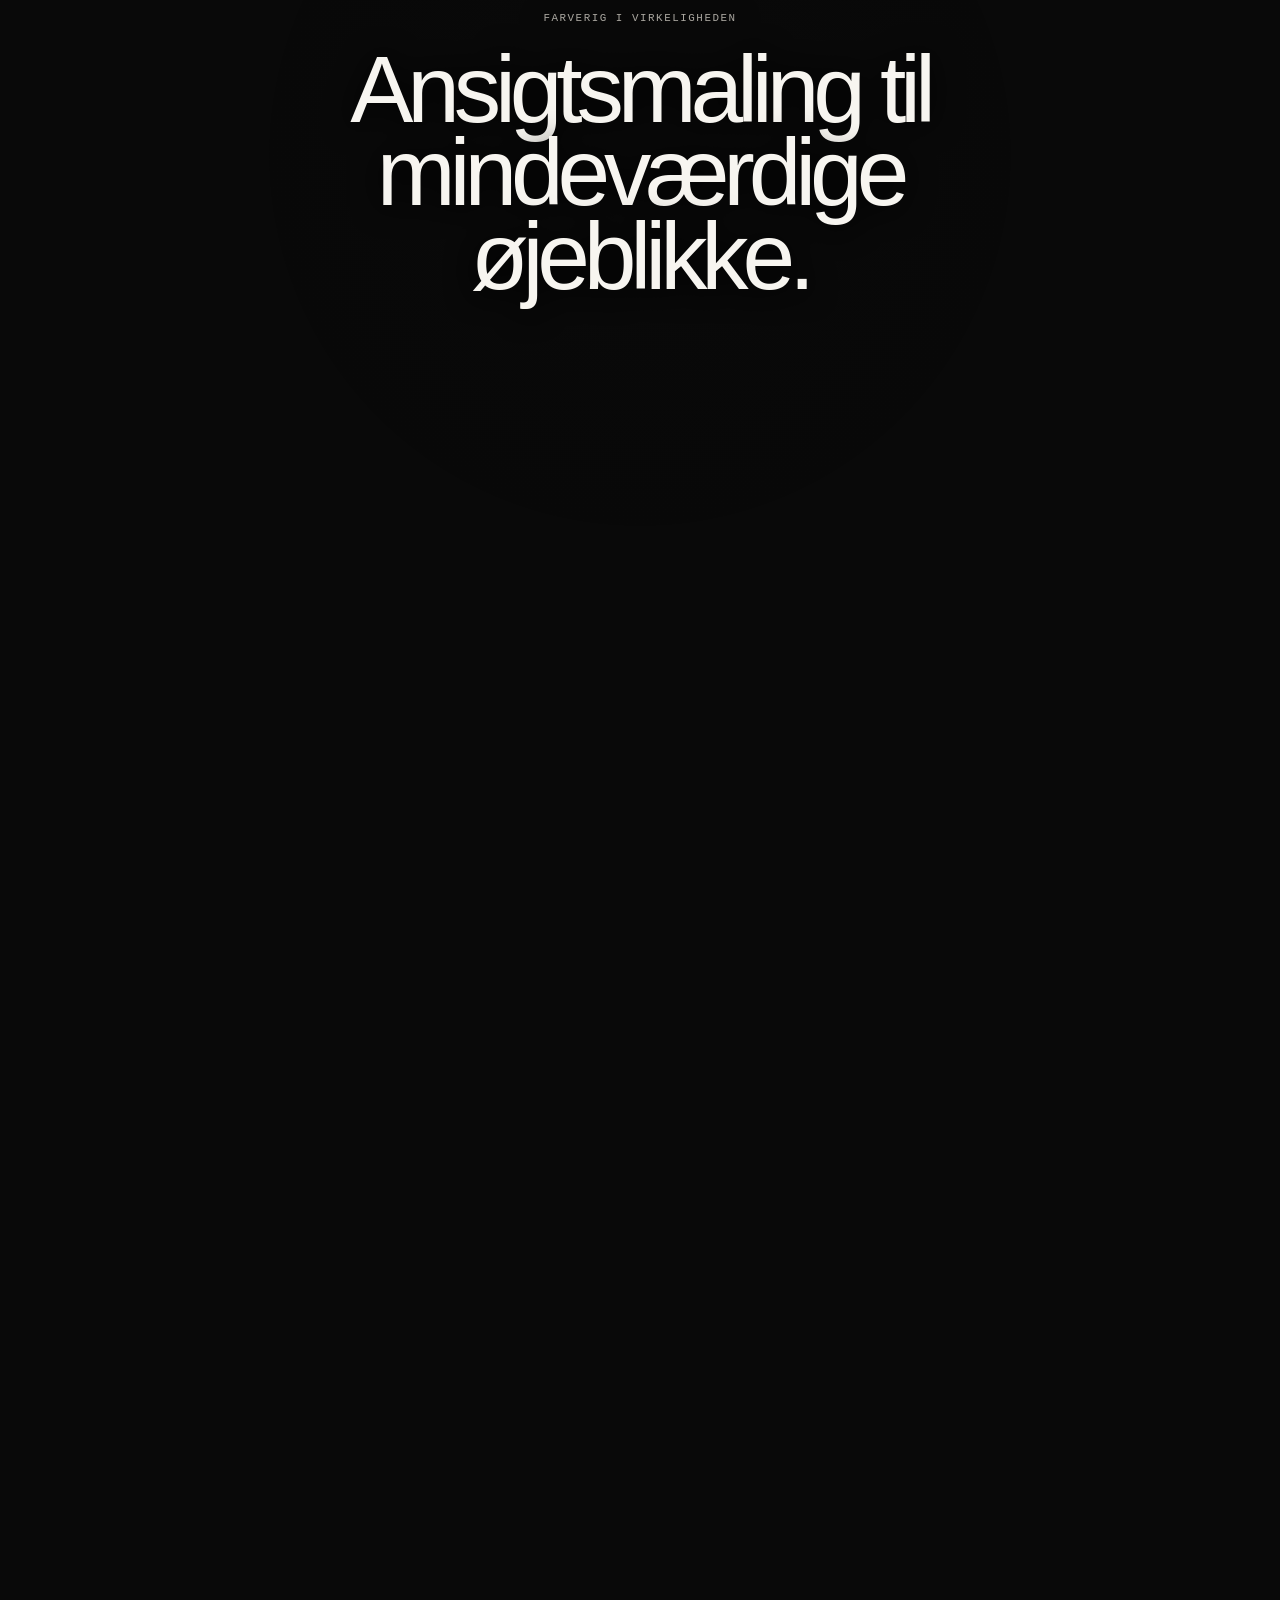
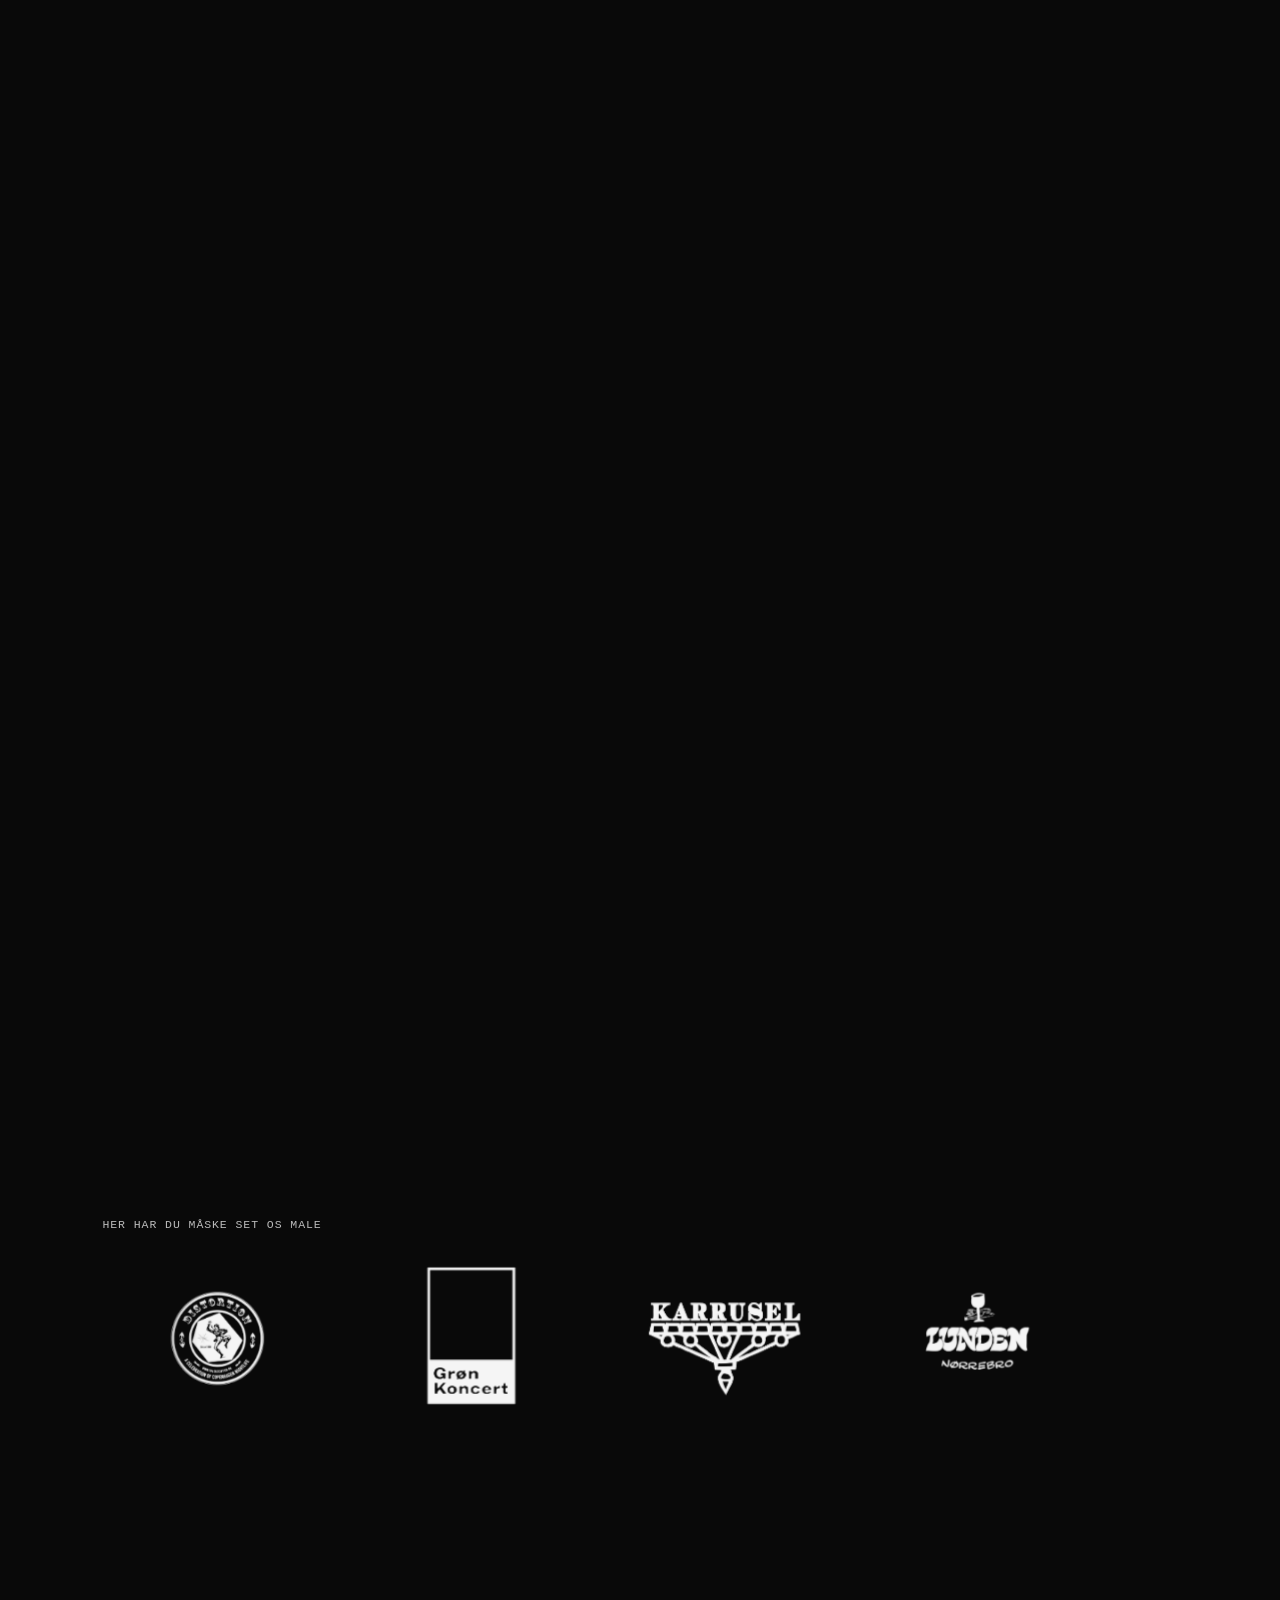
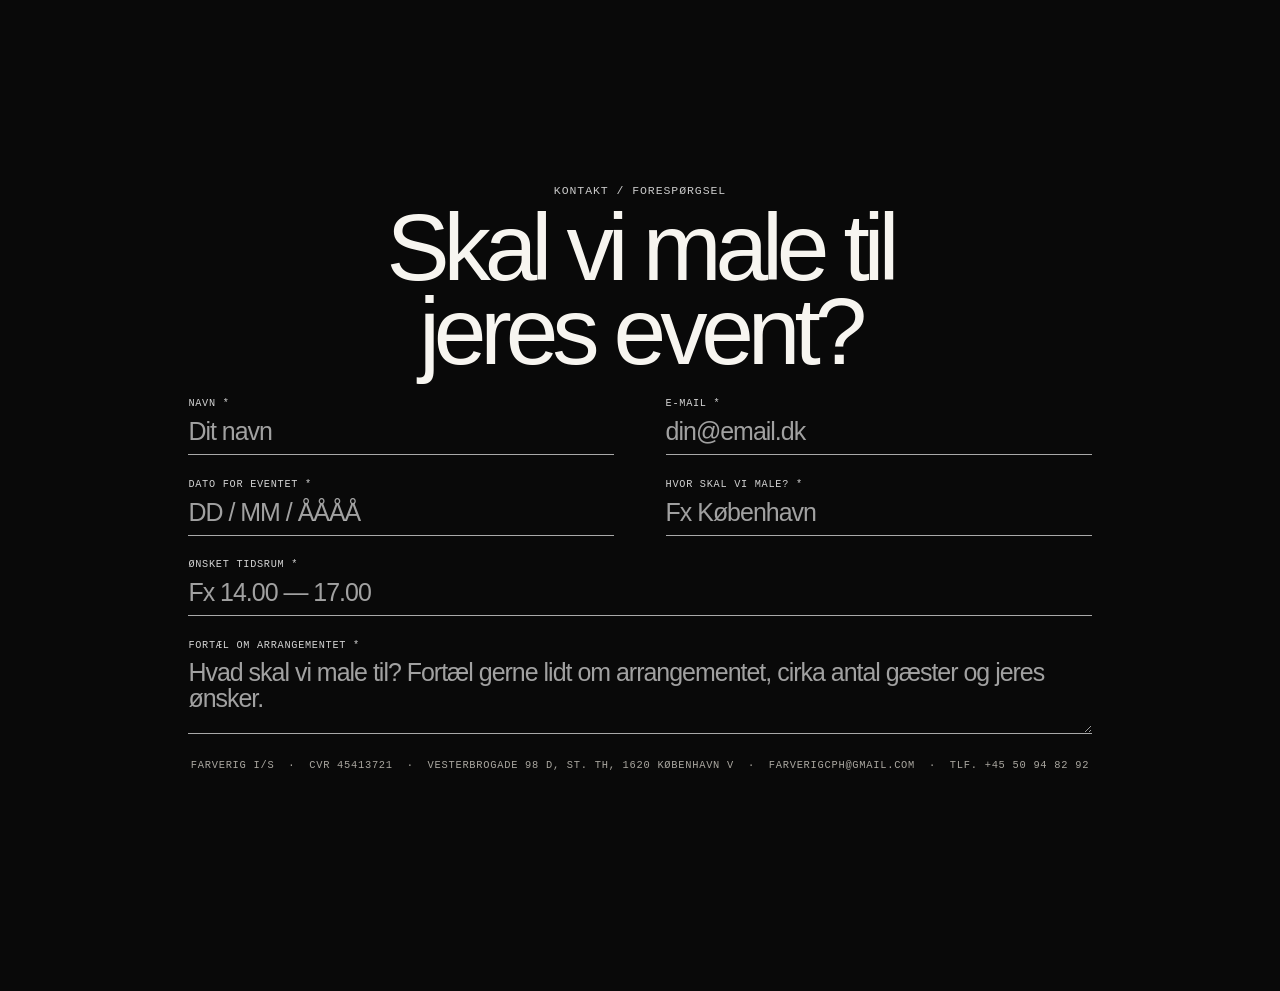
==== commit c160cd48: "Load stacked scroll scene prototype version three" ====
--- a/index.html
+++ b/index.html
@@ -90,4 +90,4 @@
   <section class="work-story" id="arbejde"><div class="work-story-stage"><div class="work-story-copy"><p class="eyebrow">FARVERIG I VIRKELIGHEDEN</p><p><span>Ansigtsmaling til</span><span>mindeværdige øjeblikke.</span></p></div><figure class="story-shot" data-start="108" data-travel="-335" data-rotate="0" style="top:9vh;width:34vw"><img src="assets/billeder/arbejde/10billede.JPG" alt="BAG FARVERNE"></figure><figure class="story-shot" data-start="142" data-travel="-335" data-rotate="-2" style="top:3vh;width:30vw"><img src="assets/billeder/arbejde/1billede.jpg" alt="FESTIVAL"></figure><figure class="story-shot" data-start="176" data-travel="-335" data-rotate="1" style="top:13vh;width:31vw"><img src="assets/billeder/arbejde/2billede.jpg" alt="BODY PAINT"></figure><figure class="story-shot" data-start="210" data-travel="-335" data-rotate="-1" style="top:1vh;width:34vw"><img src="assets/billeder/arbejde/3billede.jpg" alt="UV · NIGHT"></figure><figure class="story-shot" data-start="244" data-travel="-335" data-rotate="2" style="top:12vh;width:30vw"><img src="assets/billeder/arbejde/4billede.jpg" alt="EVENT"></figure><figure class="story-shot" data-start="-80" data-travel="335" data-rotate="1" style="top:55vh;width:32vw"><img src="assets/billeder/arbejde/5billede.jpg" alt="IN THE MAKING"></figure><figure class="story-shot" data-start="-114" data-travel="335" data-rotate="-2" style="top:65vh;width:31vw"><img src="assets/billeder/arbejde/6billede.jpg" alt="LIVE PAINTING"></figure><figure class="story-shot" data-start="-148" data-travel="335" data-rotate="2" style="top:53vh;width:31vw"><img src="assets/billeder/arbejde/7billede.jpeg" alt="FLOWERS"></figure><figure class="story-shot" data-start="-182" data-travel="335" data-rotate="-1" style="top:64vh;width:32vw"><img src="assets/billeder/arbejde/8billede.jpg" alt="BØRNEFEST"></figure><figure class="story-shot" data-start="-216" data-travel="335" data-rotate="1" style="top:55vh;width:31vw"><img src="assets/billeder/arbejde/9billede.jpg" alt="FARVERIG"></figure></div></section>
   <section class="offers" id="tilbyder"><div class="offers-shell"><div class="offers-heading"><span class="offers-intro">VI TILBYDER ANSIGTSMALING TIL:</span></div><div class="offers-cloud" aria-label="Vi maler til"><div class="offer-link" data-preview="born"><h3>BØRNEFØDSELSDAG</h3></div><div class="offer-link" data-preview="sommer"><h3>SOMMERFEST</h3></div><div class="offer-link" data-preview="kultur"><h3>KULTUREVENT</h3></div><div class="offer-link" data-preview="festival"><h3>FESTIVAL</h3></div><div class="offer-link" data-preview="mode"><h3>MODE &amp; EDITORIAL</h3></div><div class="offer-link" data-preview="kursus"><h3>KURSUS</h3></div><div class="offer-more">OG MEGET MERE...</div></div></div><div class="offer-preview preview-born"><img src="assets/billeder/vi-tilbyder/børnefødselsdag.jpg" alt=""></div><div class="offer-preview preview-sommer"><img src="assets/billeder/vi-tilbyder/sommerfest.jpg" alt=""></div><div class="offer-preview preview-kultur"><img src="assets/billeder/vi-tilbyder/kulturevent.JPG" alt=""></div><div class="offer-preview preview-festival"><img src="assets/billeder/vi-tilbyder/festival.jpg" alt=""></div><div class="offer-preview preview-mode"><img src="assets/billeder/vi-tilbyder/mode-editorial.jpg" alt=""></div><div class="offer-preview preview-kursus"><img src="assets/billeder/vi-tilbyder/kursus.jpg" alt=""></div></section>
   <section class="booking-section" id="booking" aria-labelledby="booking-title"><div class="booking-intro"><p class="booking-kicker">KONTAKT / FORESPØRGSEL</p><h2 class="booking-title" id="booking-title">SKAL VI MALE TIL <em>JERES</em> EVENT?</h2></div><form class="booking-form" action="https://api.web3forms.com/submit" method="POST"><input type="hidden" name="access_key" value="d8b0e7f9-4fdb-498a-b67c-cfaa28742abc"><input type="checkbox" name="botcheck" class="sr-only" style="display:none" tabindex="-1" autocomplete="off"><div class="booking-grid"><div class="booking-field"><label for="name">NAVN *</label><input id="name" name="name" type="text" autocomplete="name" placeholder="Dit navn" required></div><div class="booking-field"><label for="email">E-MAIL *</label><input id="email" name="email" type="email" autocomplete="email" placeholder="din@email.dk" required></div><div class="booking-field"><label for="date">DATO FOR EVENTET *</label><input id="date" name="date" type="text" placeholder="DD / MM / ÅÅÅÅ" required></div><div class="booking-field"><label for="city">HVOR SKAL VI MALE? *</label><input id="city" name="city" type="text" autocomplete="address-level2" placeholder="Fx København" required></div><div class="booking-field full"><label for="time">ØNSKET TIDSRUM *</label><input id="time" name="time" type="text" placeholder="Fx 14.00 — 17.00" required></div><div class="booking-field full"><label for="message">FORTÆL OM ARRANGEMENTET *</label><textarea id="message" name="message" placeholder="Hvad skal vi male til? Fortæl gerne lidt om arrangementet, cirka antal gæster og jeres ønsker." required></textarea></div></div><div class="booking-cta-space" aria-hidden="true"></div><p class="booking-contact">Farverig I/S &nbsp;·&nbsp; CVR 45413721 &nbsp;·&nbsp; Vesterbrogade 98 D, st. th, 1620 København V &nbsp;·&nbsp; farverigCPH@gmail.com &nbsp;·&nbsp; Tlf. +45 50 94 82 92</p><button class="booking-submit" type="submit"><span>SEND FORESPØRGSEL</span><span>→</span></button><p class="booking-note" aria-live="polite"></p></form></section>
-</main><script src="script.js?v=20260918-web3forms-reset"></script><script src="scroll-transitions.js?v=1" defer></script></body></html>+</main><script src="script.js?v=20260918-web3forms-reset"></script><script src="scroll-transitions.js?v=3" defer></script></body></html>
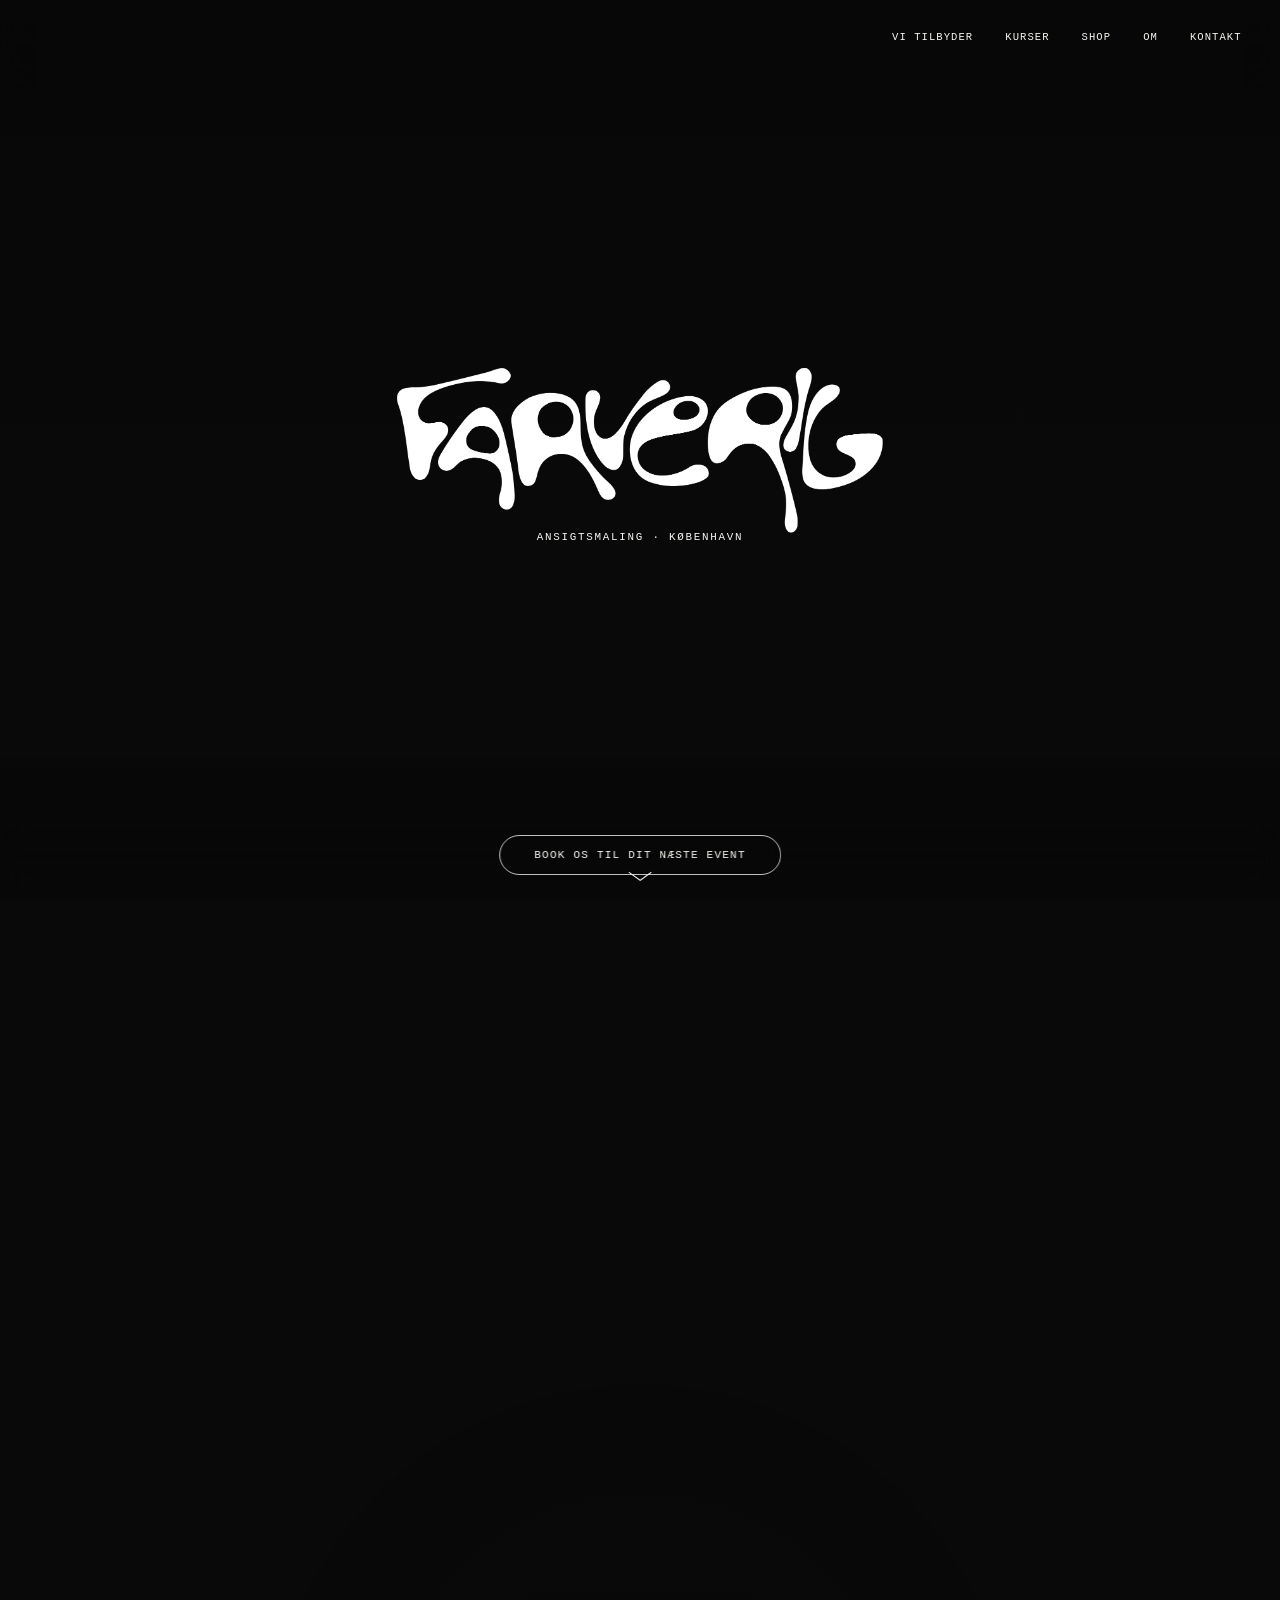
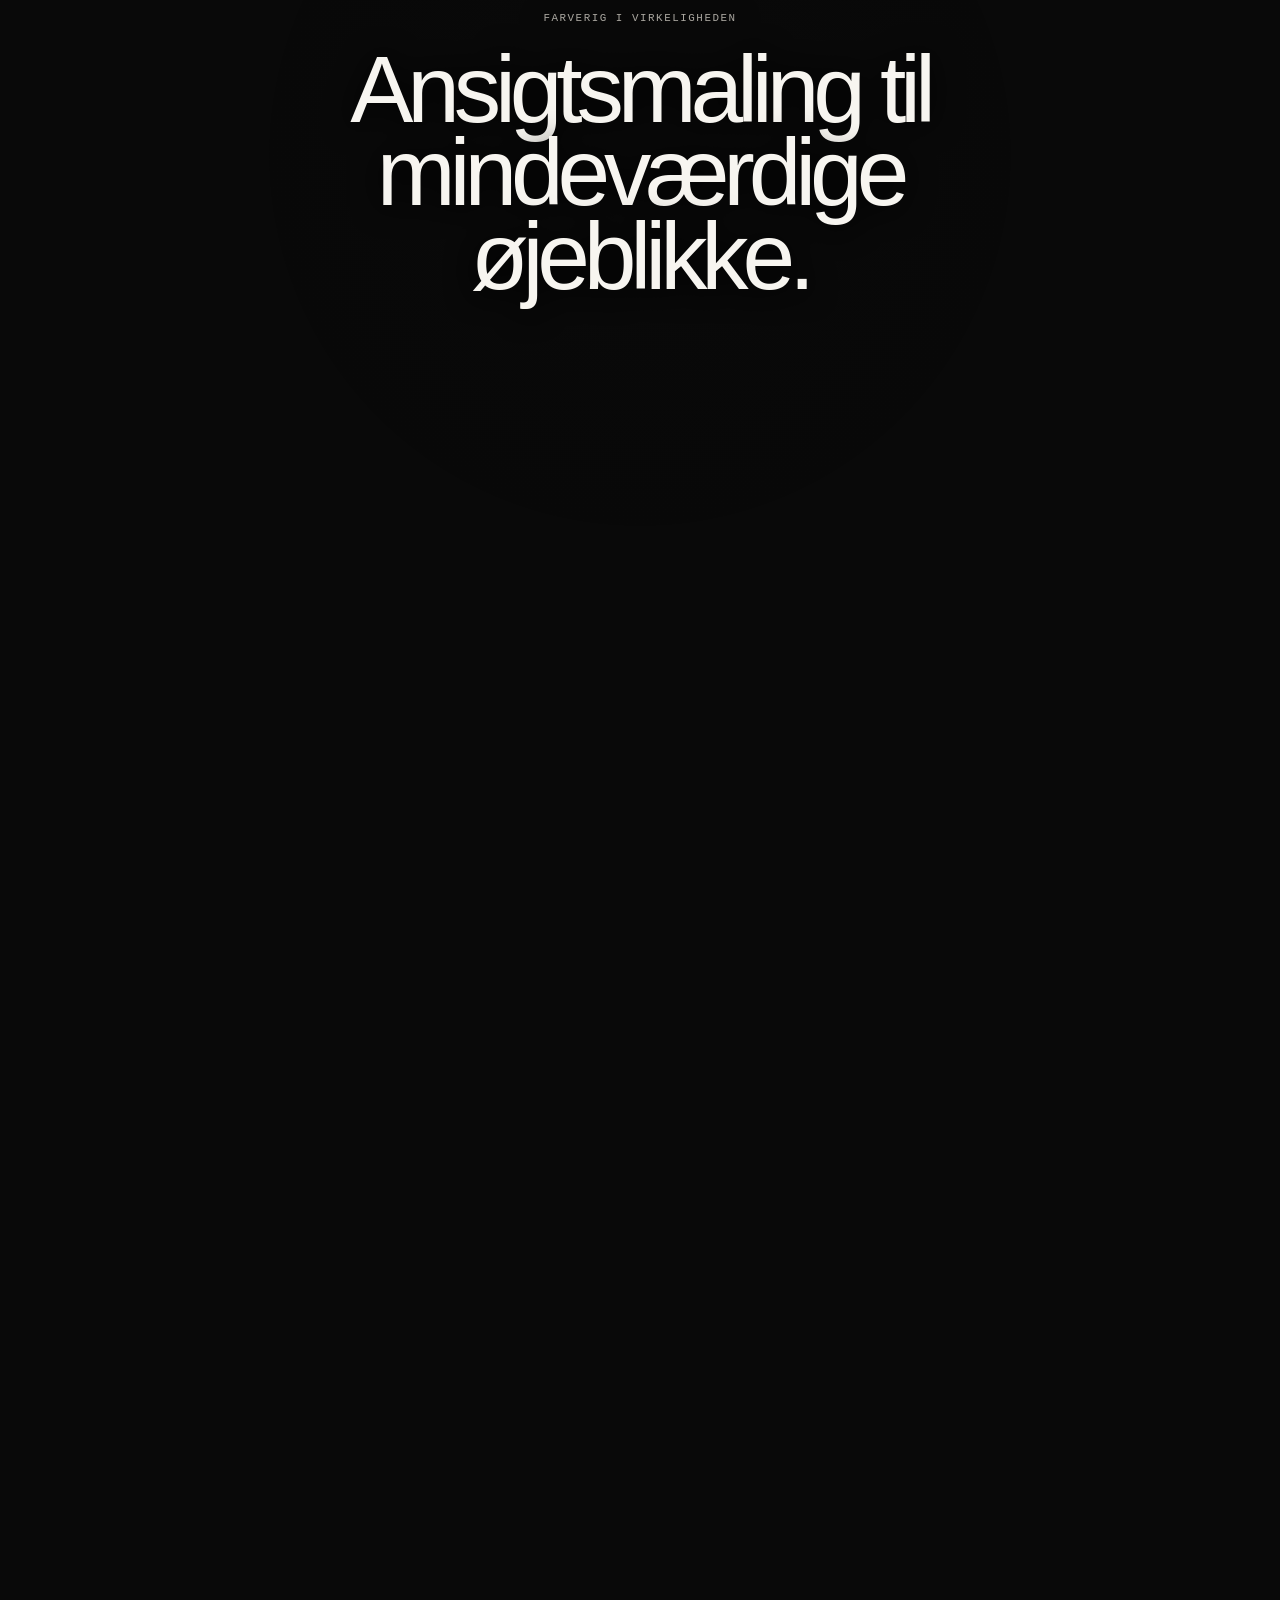
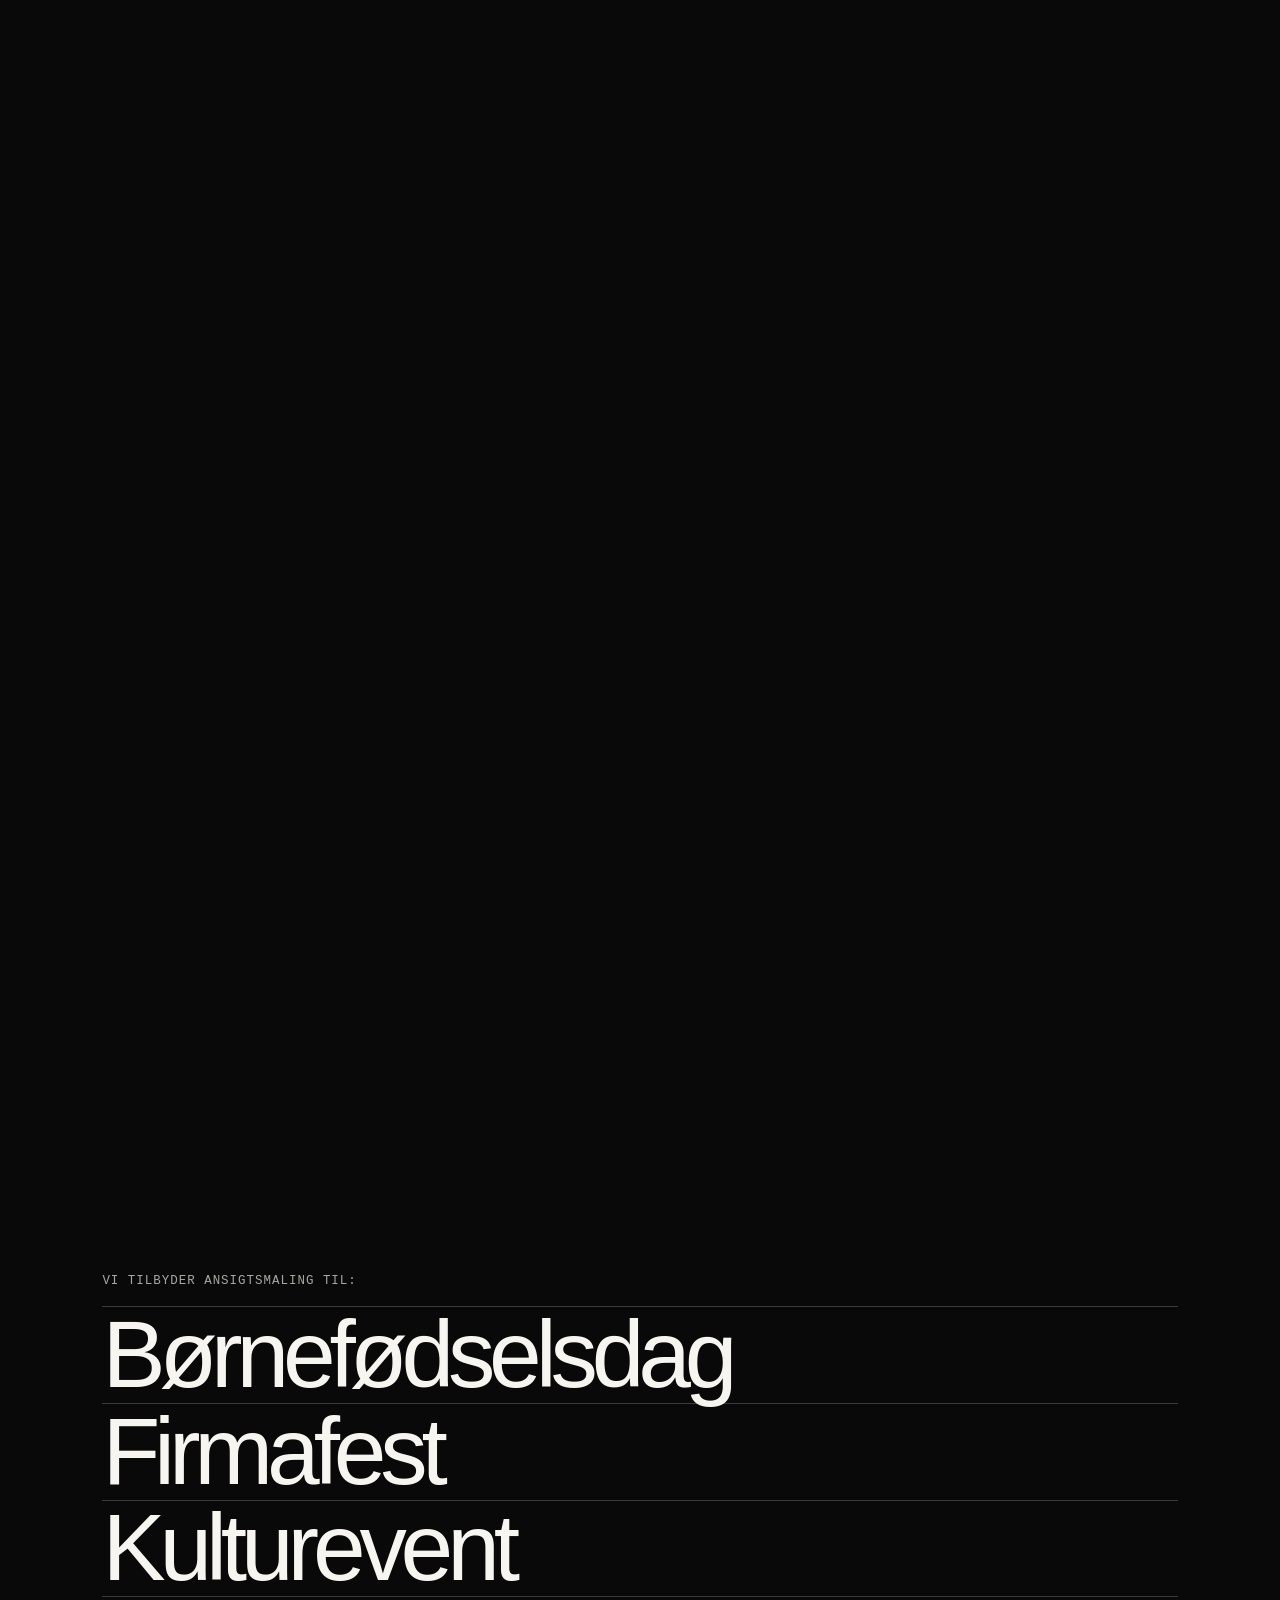
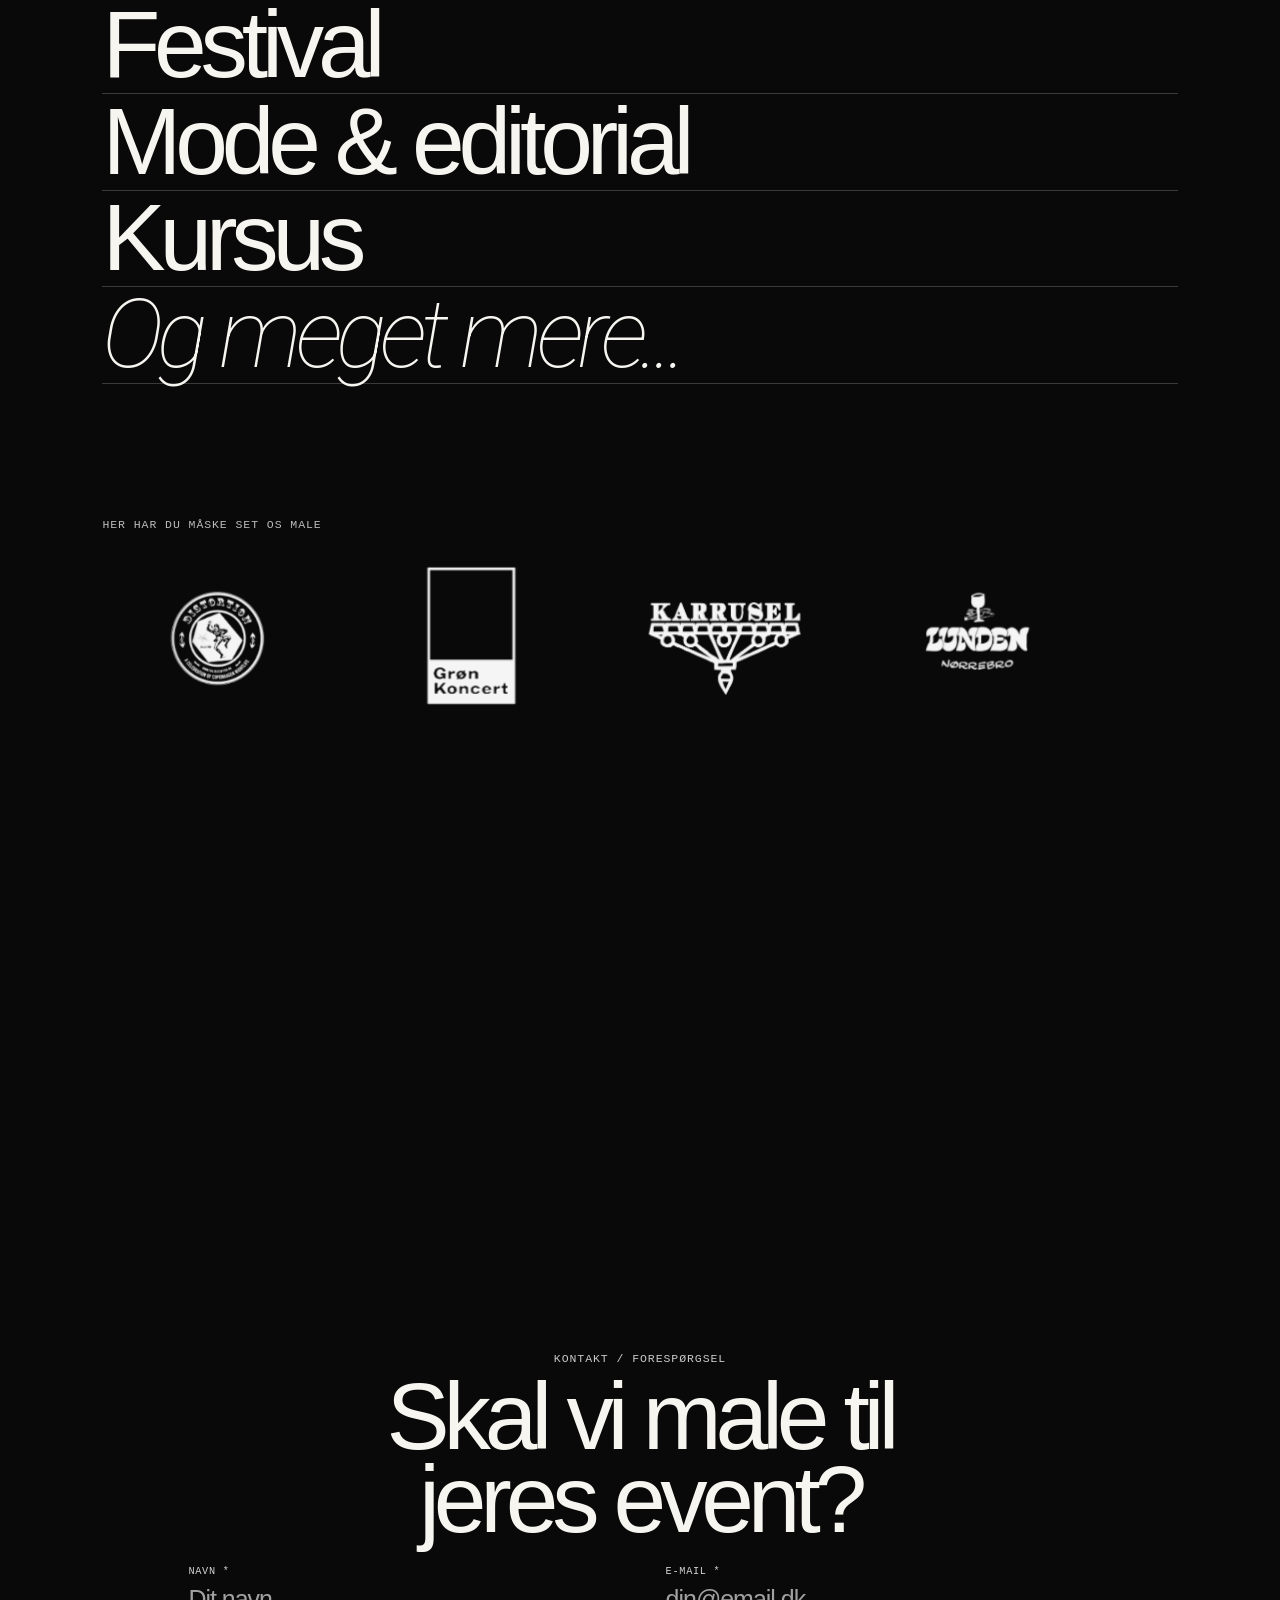
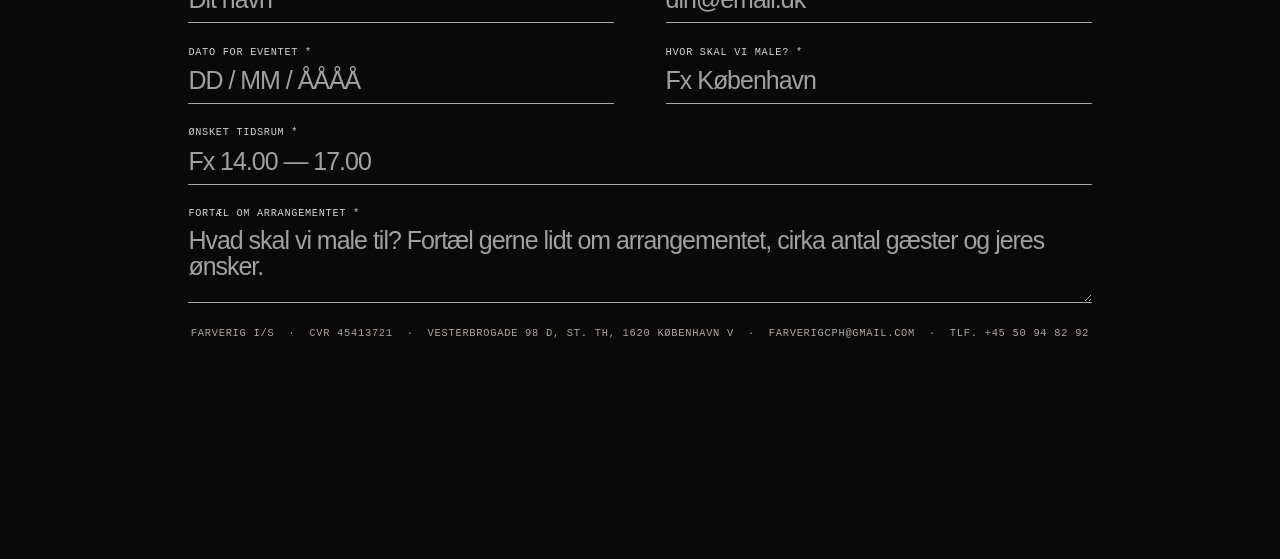
==== commit 9519011e: "Revert experimental scroll transitions and restore original page flow" ====
--- a/index.html
+++ b/index.html
@@ -80,7 +80,6 @@
     @media(max-width:760px){
       .offers{padding-bottom:5rem}
     }
-    @media(min-width:761px) and (prefers-reduced-motion:no-preference){.offers{z-index:6;margin-top:-24vh;background:#090909;min-height:100svh}.offers-shell,.work-story-stage{will-change:opacity}}
   </style>
 </head>
 <body>
@@ -90,4 +89,4 @@
   <section class="work-story" id="arbejde"><div class="work-story-stage"><div class="work-story-copy"><p class="eyebrow">FARVERIG I VIRKELIGHEDEN</p><p><span>Ansigtsmaling til</span><span>mindeværdige øjeblikke.</span></p></div><figure class="story-shot" data-start="108" data-travel="-335" data-rotate="0" style="top:9vh;width:34vw"><img src="assets/billeder/arbejde/10billede.JPG" alt="BAG FARVERNE"></figure><figure class="story-shot" data-start="142" data-travel="-335" data-rotate="-2" style="top:3vh;width:30vw"><img src="assets/billeder/arbejde/1billede.jpg" alt="FESTIVAL"></figure><figure class="story-shot" data-start="176" data-travel="-335" data-rotate="1" style="top:13vh;width:31vw"><img src="assets/billeder/arbejde/2billede.jpg" alt="BODY PAINT"></figure><figure class="story-shot" data-start="210" data-travel="-335" data-rotate="-1" style="top:1vh;width:34vw"><img src="assets/billeder/arbejde/3billede.jpg" alt="UV · NIGHT"></figure><figure class="story-shot" data-start="244" data-travel="-335" data-rotate="2" style="top:12vh;width:30vw"><img src="assets/billeder/arbejde/4billede.jpg" alt="EVENT"></figure><figure class="story-shot" data-start="-80" data-travel="335" data-rotate="1" style="top:55vh;width:32vw"><img src="assets/billeder/arbejde/5billede.jpg" alt="IN THE MAKING"></figure><figure class="story-shot" data-start="-114" data-travel="335" data-rotate="-2" style="top:65vh;width:31vw"><img src="assets/billeder/arbejde/6billede.jpg" alt="LIVE PAINTING"></figure><figure class="story-shot" data-start="-148" data-travel="335" data-rotate="2" style="top:53vh;width:31vw"><img src="assets/billeder/arbejde/7billede.jpeg" alt="FLOWERS"></figure><figure class="story-shot" data-start="-182" data-travel="335" data-rotate="-1" style="top:64vh;width:32vw"><img src="assets/billeder/arbejde/8billede.jpg" alt="BØRNEFEST"></figure><figure class="story-shot" data-start="-216" data-travel="335" data-rotate="1" style="top:55vh;width:31vw"><img src="assets/billeder/arbejde/9billede.jpg" alt="FARVERIG"></figure></div></section>
   <section class="offers" id="tilbyder"><div class="offers-shell"><div class="offers-heading"><span class="offers-intro">VI TILBYDER ANSIGTSMALING TIL:</span></div><div class="offers-cloud" aria-label="Vi maler til"><div class="offer-link" data-preview="born"><h3>BØRNEFØDSELSDAG</h3></div><div class="offer-link" data-preview="sommer"><h3>SOMMERFEST</h3></div><div class="offer-link" data-preview="kultur"><h3>KULTUREVENT</h3></div><div class="offer-link" data-preview="festival"><h3>FESTIVAL</h3></div><div class="offer-link" data-preview="mode"><h3>MODE &amp; EDITORIAL</h3></div><div class="offer-link" data-preview="kursus"><h3>KURSUS</h3></div><div class="offer-more">OG MEGET MERE...</div></div></div><div class="offer-preview preview-born"><img src="assets/billeder/vi-tilbyder/børnefødselsdag.jpg" alt=""></div><div class="offer-preview preview-sommer"><img src="assets/billeder/vi-tilbyder/sommerfest.jpg" alt=""></div><div class="offer-preview preview-kultur"><img src="assets/billeder/vi-tilbyder/kulturevent.JPG" alt=""></div><div class="offer-preview preview-festival"><img src="assets/billeder/vi-tilbyder/festival.jpg" alt=""></div><div class="offer-preview preview-mode"><img src="assets/billeder/vi-tilbyder/mode-editorial.jpg" alt=""></div><div class="offer-preview preview-kursus"><img src="assets/billeder/vi-tilbyder/kursus.jpg" alt=""></div></section>
   <section class="booking-section" id="booking" aria-labelledby="booking-title"><div class="booking-intro"><p class="booking-kicker">KONTAKT / FORESPØRGSEL</p><h2 class="booking-title" id="booking-title">SKAL VI MALE TIL <em>JERES</em> EVENT?</h2></div><form class="booking-form" action="https://api.web3forms.com/submit" method="POST"><input type="hidden" name="access_key" value="d8b0e7f9-4fdb-498a-b67c-cfaa28742abc"><input type="checkbox" name="botcheck" class="sr-only" style="display:none" tabindex="-1" autocomplete="off"><div class="booking-grid"><div class="booking-field"><label for="name">NAVN *</label><input id="name" name="name" type="text" autocomplete="name" placeholder="Dit navn" required></div><div class="booking-field"><label for="email">E-MAIL *</label><input id="email" name="email" type="email" autocomplete="email" placeholder="din@email.dk" required></div><div class="booking-field"><label for="date">DATO FOR EVENTET *</label><input id="date" name="date" type="text" placeholder="DD / MM / ÅÅÅÅ" required></div><div class="booking-field"><label for="city">HVOR SKAL VI MALE? *</label><input id="city" name="city" type="text" autocomplete="address-level2" placeholder="Fx København" required></div><div class="booking-field full"><label for="time">ØNSKET TIDSRUM *</label><input id="time" name="time" type="text" placeholder="Fx 14.00 — 17.00" required></div><div class="booking-field full"><label for="message">FORTÆL OM ARRANGEMENTET *</label><textarea id="message" name="message" placeholder="Hvad skal vi male til? Fortæl gerne lidt om arrangementet, cirka antal gæster og jeres ønsker." required></textarea></div></div><div class="booking-cta-space" aria-hidden="true"></div><p class="booking-contact">Farverig I/S &nbsp;·&nbsp; CVR 45413721 &nbsp;·&nbsp; Vesterbrogade 98 D, st. th, 1620 København V &nbsp;·&nbsp; farverigCPH@gmail.com &nbsp;·&nbsp; Tlf. +45 50 94 82 92</p><button class="booking-submit" type="submit"><span>SEND FORESPØRGSEL</span><span>→</span></button><p class="booking-note" aria-live="polite"></p></form></section>
-</main><script src="script.js?v=20260918-web3forms-reset"></script><script src="scroll-transitions.js?v=3" defer></script></body></html>+</main><script src="script.js?v=20260918-web3forms-reset"></script></body></html>
